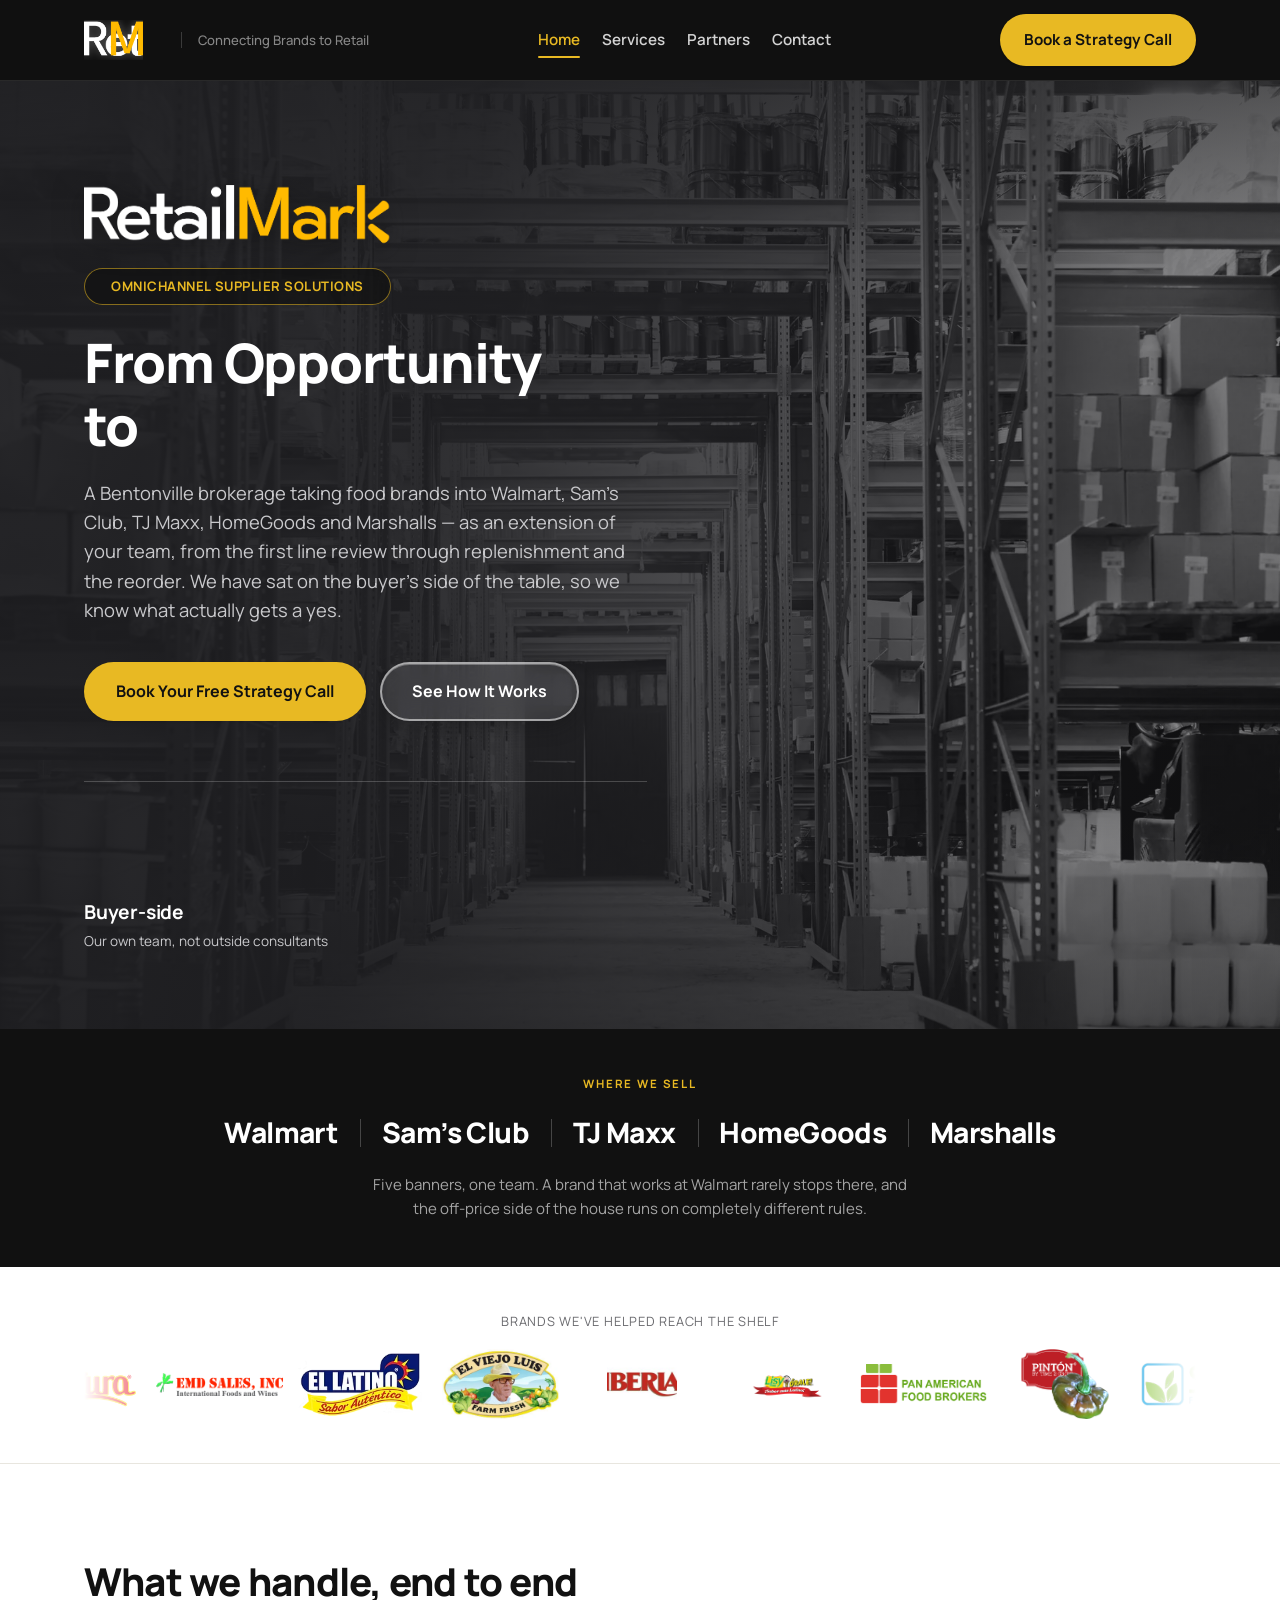
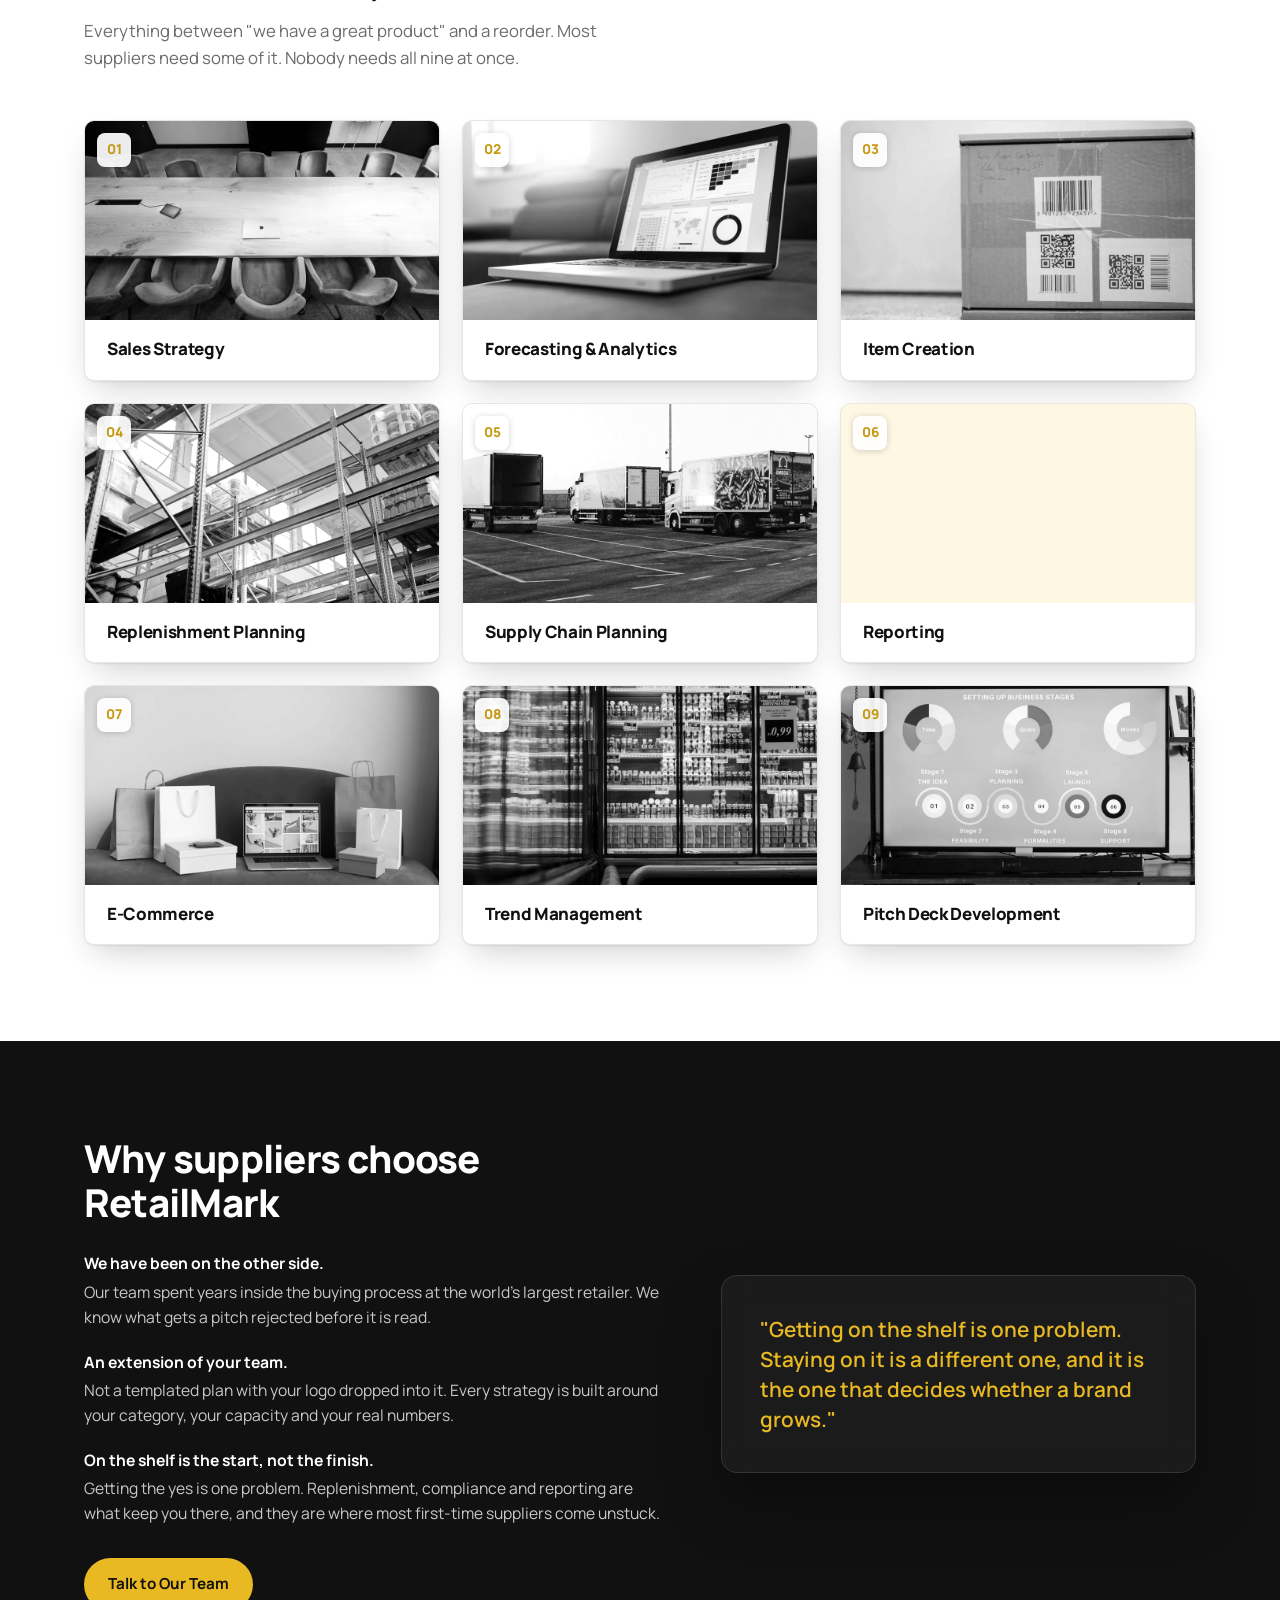
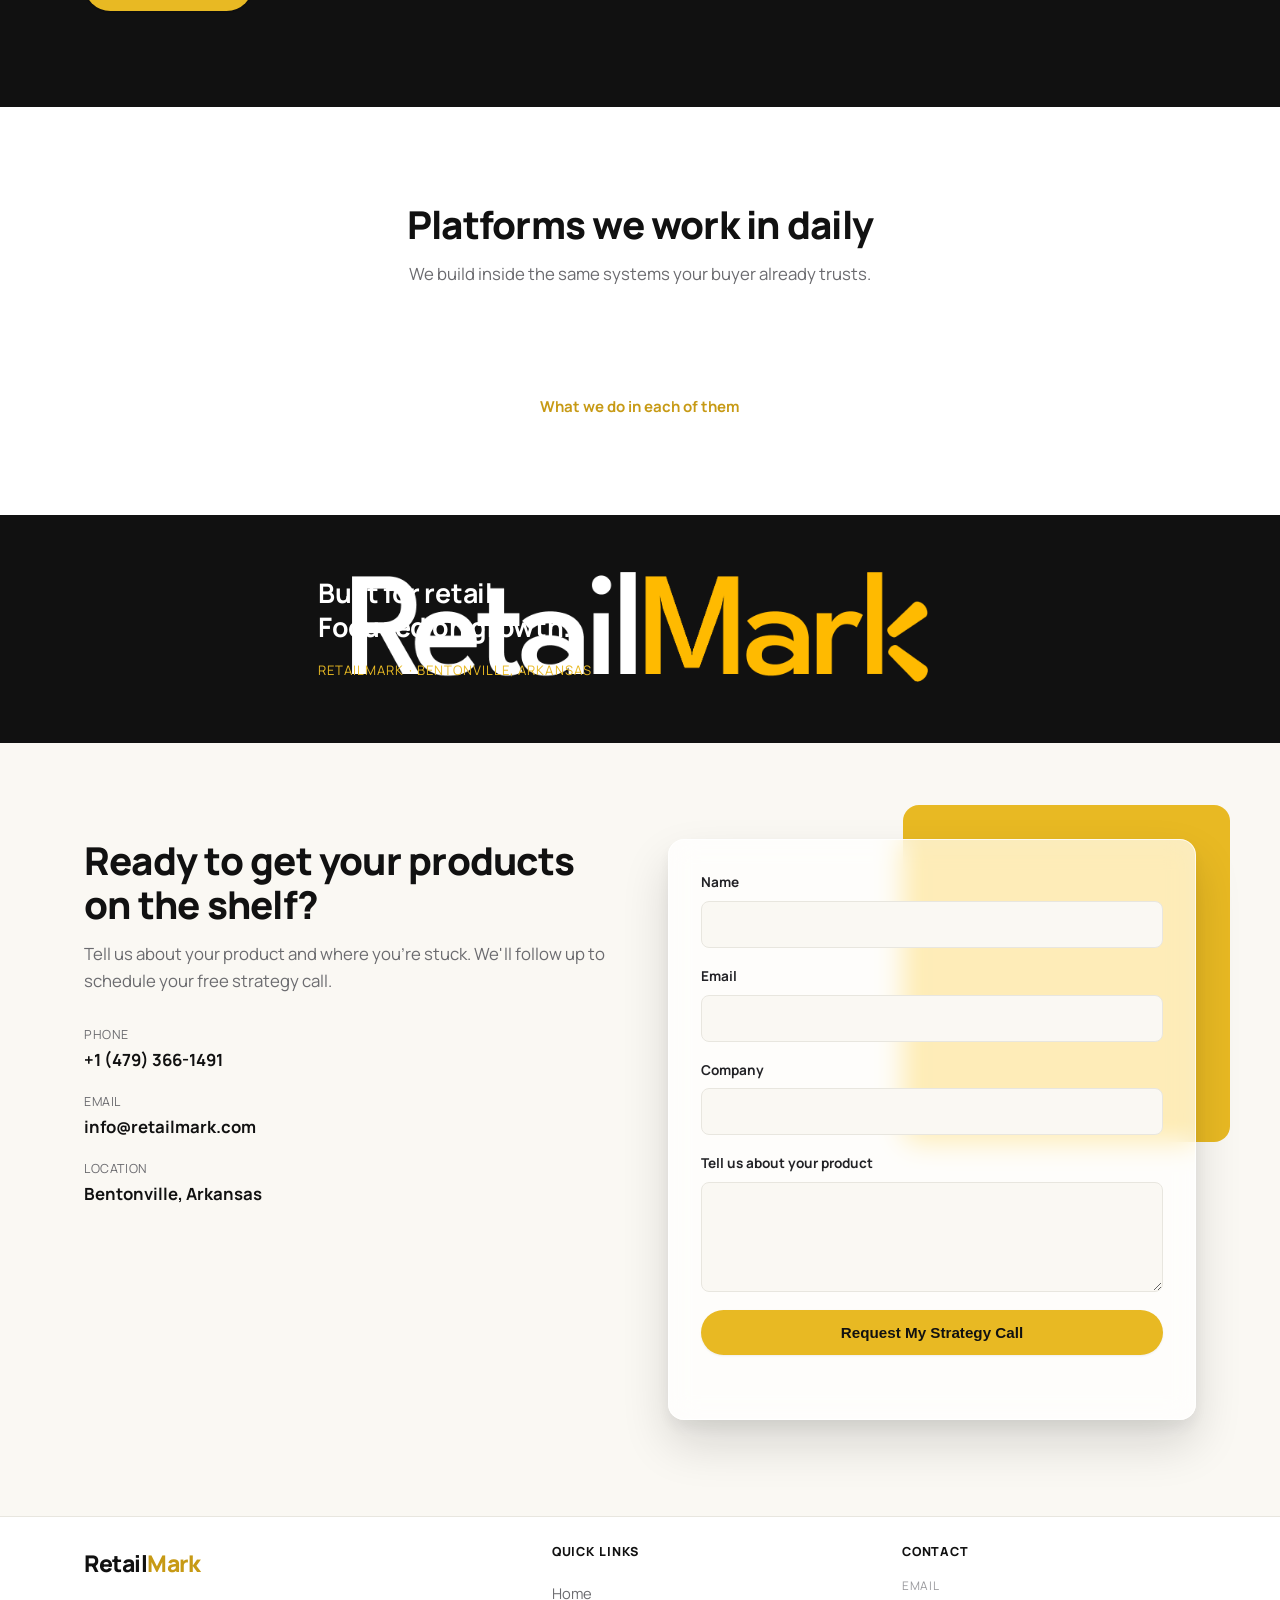
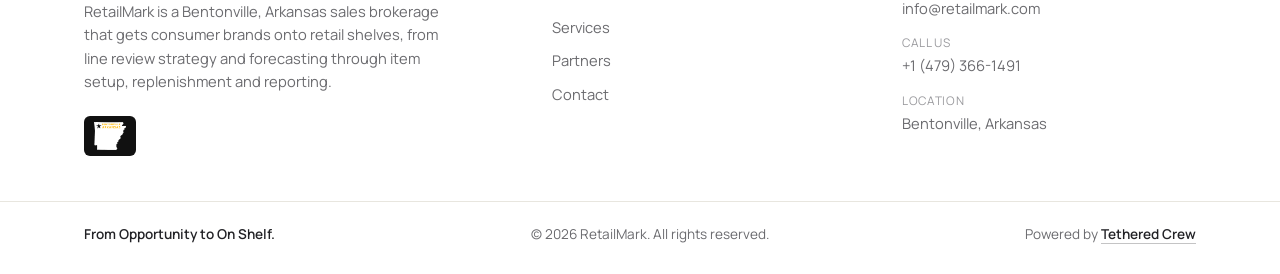
==== index.html @ af39ea8f "Put the hero on a photograph, and take the people out of the stock shots Justin preferred the old re" ====
<!DOCTYPE html>
<html lang="en">
<head>
<meta charset="UTF-8">
<meta name="viewport" content="width=device-width, initial-scale=1.0">
<!-- STAGING ONLY — REMOVE AT LAUNCH ------------------------------------------
     This is the show-and-tell deployment, not retailmark.com. The noindex
     keeps it out of Google, which matters for two reasons: an unfinished demo
     should not be the thing a RetailMark prospect finds, and once the real
     site is live on retailmark.com a second indexed copy competes with it for
     its own name. Delete this tag and robots.txt on the day it goes live.
------------------------------------------------------------------------- -->
<meta name="robots" content="noindex, nofollow">
<title>RetailMark | From Opportunity to On Shelf</title>
<link rel="icon" type="image/x-icon" href="assets/favicon.ico">
<link rel="icon" type="image/png" sizes="16x16" href="assets/favicon-16.png">
<link rel="icon" type="image/png" sizes="32x32" href="assets/favicon-32.png">
<link rel="icon" type="image/png" sizes="192x192" href="assets/favicon-192.png">
<link rel="icon" type="image/png" sizes="512x512" href="assets/favicon-512.png">
<link rel="apple-touch-icon" sizes="180x180" href="assets/apple-touch-icon.png">
<meta name="description" content="RetailMark takes suppliers from opportunity to on shelf. Line review to modular reset, vendor setup to sell-through, run by people who sat on the buyer's side of the table.">
  <link rel="canonical" href="./">

  <!-- meta:start -->
  <meta property="og:type" content="website">
  <meta property="og:site_name" content="RetailMark">
  <meta property="og:locale" content="en_US">
  <meta property="og:url" content="https://retailmark.tetheredcrew.com/">
  <meta property="og:title" content="RetailMark | From Opportunity to On Shelf">
  <meta property="og:description" content="We get consumer brands onto retail shelves. Strategy, forecasting and the line review deck, built by people who sat on the buying side.">
  <meta property="og:image" content="https://retailmark.tetheredcrew.com/assets/og-card.png">
  <meta property="og:image:width" content="1200">
  <meta property="og:image:height" content="630">
  <meta property="og:image:alt" content="RetailMark — omnichannel supplier solutions, Bentonville, Arkansas">
  <meta name="twitter:card" content="summary_large_image">
  <meta name="twitter:title" content="RetailMark | From Opportunity to On Shelf">
  <meta name="twitter:description" content="We get consumer brands onto retail shelves. Strategy, forecasting and the line review deck, built by people who sat on the buying side.">
  <meta name="twitter:image" content="https://retailmark.tetheredcrew.com/assets/og-card.png">
  <script type="application/ld+json">
  {
    "@context": "https://schema.org",
    "@graph": [
      {
        "@type": "WebSite",
        "@id": "https://retailmark.tetheredcrew.com/#website",
        "url": "https://retailmark.tetheredcrew.com/",
        "name": "RetailMark",
        "publisher": { "@id": "https://retailmark.tetheredcrew.com/#organization" }
      },
      {
        "@type": ["Organization", "ProfessionalService"],
        "@id": "https://retailmark.tetheredcrew.com/#organization",
        "name": "RetailMark",
        "url": "https://retailmark.tetheredcrew.com/",
        "logo": "https://retailmark.tetheredcrew.com/assets/retailmark-wordmark.png",
        "image": "https://retailmark.tetheredcrew.com/assets/retailmark-wordmark.png",
        "description": "A Bentonville, Arkansas sales brokerage that gets consumer brands onto retail shelves, from line review strategy and forecasting through item setup, replenishment and reporting.",
        "telephone": "+1-479-366-1491",
        "email": "info@retailmark.com",
        "address": {
          "@type": "PostalAddress",
          "addressLocality": "Bentonville",
          "addressRegion": "AR",
          "addressCountry": "US"
        },
        "areaServed": { "@type": "Country", "name": "United States" },
        "knowsAbout": [
          "Walmart supplier strategy", "Line review preparation",
          "Retail Link", "Item 360", "Demand forecasting",
          "Replenishment planning", "Retail item setup"
        ],
        "contactPoint": {
          "@type": "ContactPoint",
          "contactType": "sales",
          "telephone": "+1-479-366-1491",
          "email": "info@retailmark.com",
          "areaServed": "US",
          "availableLanguage": "English"
        }
      }
    ]
  }
  </script>
  <!-- meta:end -->
<meta name="theme-color" content="#1E2024">
<link rel="preconnect" href="https://fonts.googleapis.com">
<link rel="preconnect" href="https://fonts.gstatic.com" crossorigin>
<link href="https://fonts.googleapis.com/css2?family=Manrope:wght@400;500;600;700;800&display=swap" rel="stylesheet">
<script>
/* Sets the flag the reveal rules hang off, in <head> so the hidden state is
   in place before first paint. Anything that stops this line running — an
   error, a blocked script — leaves the page fully visible rather than blank,
   which is the correct way round for this to fail. */
if (!matchMedia('(prefers-reduced-motion: reduce)').matches)
  document.documentElement.classList.add('js-reveal');

/* This page carries the wordmark in the hero, so the header starts without
   one. Set here, in <head>, for the same reason as the line above: hiding it
   from script.js would show the logo and then take it away on every load.
   With JS off the class is never added and the header keeps its logo, which
   is the right way for this to fail. */
document.documentElement.classList.add('hero-lockup');
document.documentElement.classList.add('has-js-shots');
</script>
<link rel="stylesheet" href="styles.css?v=20260904a">
</head>
<body>

<!-- The black the glass bar sits on. Every page, not just the home page:
     the bar is translucent, so without this it takes its colour from whatever
     is beneath and nearly vanishes over a pale page hero. Its height is set
     from the header's own measured height by script.js. -->
<div class="bar-band" data-tone="dark" aria-hidden="true"></div>

<header class="site-header">
  <div class="container header-inner">
    <a href="#top" class="logo" aria-label="RetailMark home">
      <!-- The wordmark as its four letter slices, the same ones the brand band
           animates. The home page opens with only the R and the M showing and
           expands to the full mark once you scroll past the hero; every other
           page just renders it open. See .logo-mark in styles.css. -->
      <svg class="logo-mark" viewBox="0 0 1470 294" aria-hidden="true" focusable="false">
        <image class="lm-r"     href="assets/rm-r.png"     x="0"    y="0" width="172" height="294"/>
        <image class="lm-etail" href="assets/rm-etail.png" x="160"  y="0" width="564" height="294"/>
        <image class="lm-m"     href="assets/rm-m.png"     x="749"  y="0" width="237" height="294"/>
        <image class="lm-ark"   href="assets/rm-ark.png"   x="1006" y="0" width="464" height="294"/>
      </svg>
    </a>
    <span class="lockup-tagline">Connecting Brands to Retail</span>
    <nav class="main-nav">
      <a href="#top" class="current" aria-current="page">Home</a>
      <a href="services.html">Services</a>
      <a href="partners.html">Partners</a>
      <a href="contact.html">Contact</a>
    </nav>
    <a href="contact.html" class="btn btn-primary btn-nav">Book a Strategy Call</a>
    <button class="nav-toggle" id="navToggle" aria-label="Toggle menu">
      <span></span><span></span><span></span>
    </button>
  </div>
</header>

<main id="top">

  <section class="hero" data-tone="dark">
    <!-- The photographs behind the scrim. Same cycle as the three strips this
         replaced — one band instead of three, full bleed instead of framed.
         Decorative: they carry nothing the copy does not, so alt="" rather
         than five descriptions a screen reader must sit through. Greyscale is
         a CSS filter, not baked into the files. -->
    <div class="hero-bg" aria-hidden="true">
      <img class="on" src="assets/hero/store-aisle.webp" alt="" fetchpriority="high" width="2400" height="1350">
      <img src="assets/hero/soft-home.webp" alt="" loading="lazy" width="2400" height="1350">
      <img src="assets/hero/club-racking.webp" alt="" loading="lazy" width="2400" height="1350">
      <img src="assets/hero/stocked-aisle.webp" alt="" loading="lazy" width="2400" height="1350">
      <img src="assets/hero/distribution.webp" alt="" loading="lazy" width="2400" height="1350">
    </div>
    <div class="container hero-inner">
      <div class="hero-copy">
        <!-- The mark itself, on the page rather than in the bar. The header
             picks it up once this has scrolled away; see .hero-lockup in
             script.js. The white variant: the hero is a dark scrim over a
             photograph, which is what the shipped wordmark was drawn for. The
             dark variant is still in assets/ and is what a light hero needs. -->
        <img class="hero-logo" src="assets/retailmark-wordmark.png"
             alt="RetailMark" width="1479" height="294" fetchpriority="high">
        <div class="hero-badge">Omnichannel Supplier Solutions</div>
        <h1>From Opportunity to <span class="cycle"><span class="cycle-sr">On Shelf.</span><span class="cycle-track" aria-hidden="true"><span>On&nbsp;Shelf.</span><span>Purchase&nbsp;Order.</span><span>Reorder.</span><span>Rollout.</span><span>Scale.</span></span></span></h1>
        <p class="hero-sub">A Bentonville brokerage taking food brands into Walmart, Sam&rsquo;s Club,
          TJ&nbsp;Maxx, HomeGoods and Marshalls &mdash; as an extension of your team, from the first
          line review through replenishment and the reorder. We have sat on the buyer's side of the
          table, so we know what actually gets a yes.</p>
        <div class="hero-cta">
          <a href="contact.html" class="btn btn-primary btn-lg">Book Your Free Strategy Call</a>
          <a href="#services" class="btn btn-ghost btn-lg">See How It Works</a>
        </div>
        <div class="hero-stats">
          <div><strong>28 brands</strong><span>Represented today</span></div>
          <div><strong>Bentonville, AR</strong><span>Ten minutes from the home office</span></div>
          <div><strong>Buyer-side</strong><span>Our own team, not outside consultants</span></div>
        </div>

      </div>
    </div>

  </section>

  <!-- The five banners RetailMark actually sells into, from the CRM's Retailer
       table. It sat only on Walmart before, which is out of date and also left
       the hero's "Omnichannel Supplier Solutions" badge with nothing on the
       page supporting it. Placed here so the proof reads in order: where we
       sell, then who we sell. -->
  <section class="retail-band" id="retailers" data-tone="dark">
    <div class="container">
      <p class="retail-label">Where we sell</p>
      <ul class="retail-list">
        <li>Walmart</li>
        <li>Sam&rsquo;s Club</li>
        <li>TJ&nbsp;Maxx</li>
        <li>HomeGoods</li>
        <li>Marshalls</li>
      </ul>
      <p class="retail-note">Five banners, one team. A brand that works at Walmart rarely stops
        there, and the off-price side of the house runs on completely different rules.</p>
    </div>
  </section>

  <section class="logos-strip" data-tone="light">
    <div class="container">
      <p class="logos-label">Brands we've helped reach the shelf</p>
      <!-- brands:start -->
        <div class="marquee" data-marquee>
          <div class="marquee-track" style="--items: 14">
            <ul class="marquee-set">
              <li><img src="assets/brands/dulzura.png" alt="Dulzura" width="463" height="212"></li>
              <li><img src="assets/brands/emd.png" alt="EMD" width="600" height="108"></li>
              <li><img src="assets/brands/el-latino.png" alt="El Latino" width="186" height="105"></li>
              <li><img src="assets/brands/el-viejo-luis.png" alt="El Viejo Luis" width="300" height="180"></li>
              <li><img src="assets/brands/iberia.png" alt="Iberia" width="180" height="180"></li>
              <li><img src="assets/brands/lisy-corp.png" alt="Lisy Corp" width="533" height="300"></li>
              <li><img src="assets/brands/pan-america.png" alt="Pan America" width="600" height="190"></li>
              <li><img src="assets/brands/pinton.png" alt="Pinton" width="450" height="300"></li>
              <li><img src="assets/brands/slt-foods.png" alt="SLT Foods" width="370" height="128"></li>
              <li><img src="assets/brands/san-marcos.png" alt="San Marcos" width="407" height="155"></li>
              <li><img src="assets/brands/sinto.png" alt="Sinto" width="369" height="300"></li>
              <li><img src="assets/brands/sunshine-bottling.png" alt="Sunshine Bottling" width="300" height="300"></li>
              <li><img src="assets/brands/tadin.png" alt="Tadin" width="400" height="130"></li>
              <li><img src="assets/brands/titan.png" alt="Titan" width="464" height="300"></li>
            </ul>
            <ul class="marquee-set" aria-hidden="true">
              <li><img src="assets/brands/dulzura.png" alt="Dulzura" width="463" height="212"></li>
              <li><img src="assets/brands/emd.png" alt="EMD" width="600" height="108"></li>
              <li><img src="assets/brands/el-latino.png" alt="El Latino" width="186" height="105"></li>
              <li><img src="assets/brands/el-viejo-luis.png" alt="El Viejo Luis" width="300" height="180"></li>
              <li><img src="assets/brands/iberia.png" alt="Iberia" width="180" height="180"></li>
              <li><img src="assets/brands/lisy-corp.png" alt="Lisy Corp" width="533" height="300"></li>
              <li><img src="assets/brands/pan-america.png" alt="Pan America" width="600" height="190"></li>
              <li><img src="assets/brands/pinton.png" alt="Pinton" width="450" height="300"></li>
              <li><img src="assets/brands/slt-foods.png" alt="SLT Foods" width="370" height="128"></li>
              <li><img src="assets/brands/san-marcos.png" alt="San Marcos" width="407" height="155"></li>
              <li><img src="assets/brands/sinto.png" alt="Sinto" width="369" height="300"></li>
              <li><img src="assets/brands/sunshine-bottling.png" alt="Sunshine Bottling" width="300" height="300"></li>
              <li><img src="assets/brands/tadin.png" alt="Tadin" width="400" height="130"></li>
              <li><img src="assets/brands/titan.png" alt="Titan" width="464" height="300"></li>
            </ul>
          </div>
        </div>
        <!-- brands:end -->
    </div>
  </section>

  <section id="services" class="services" data-tone="light">
    <div class="container">
      <h2>What we handle, end to end</h2>
      <p class="section-sub">Everything between "we have a great product" and a reorder. Most suppliers
        need some of it. Nobody needs all nine at once.</p>
      <div class="service-grid">
        <a class="service-card" href="services.html#sales-strategy">
          <div class="service-media">
            <img src="assets/services/sales-strategy.webp" alt="" aria-hidden="true"
                 width="900" height="506" loading="lazy" decoding="async">
            <span class="service-icon">01</span>
          </div>
          <h3>Sales Strategy</h3>
        </a>
        <a class="service-card" href="services.html#forecasting-analytics">
          <div class="service-media">
            <img src="assets/services/forecasting-analytics.webp" alt="" aria-hidden="true"
                 width="900" height="506" loading="lazy" decoding="async">
            <span class="service-icon">02</span>
          </div>
          <h3>Forecasting &amp; Analytics</h3>
        </a>
        <a class="service-card" href="services.html#item-creation">
          <div class="service-media">
            <img src="assets/services/item-creation.webp" alt="" aria-hidden="true"
                 width="900" height="506" loading="lazy" decoding="async">
            <span class="service-icon">03</span>
          </div>
          <h3>Item Creation</h3>
        </a>
        <a class="service-card" href="services.html#replenishment-planning">
          <div class="service-media">
            <img src="assets/services/replenishment-planning.webp" alt="" aria-hidden="true"
                 width="900" height="506" loading="lazy" decoding="async">
            <span class="service-icon">04</span>
          </div>
          <h3>Replenishment Planning</h3>
        </a>
        <a class="service-card" href="services.html#supply-chain-planning">
          <div class="service-media">
            <img src="assets/services/supply-chain-planning.webp" alt="" aria-hidden="true"
                 width="900" height="506" loading="lazy" decoding="async">
            <span class="service-icon">05</span>
          </div>
          <h3>Supply Chain Planning</h3>
        </a>
        <a class="service-card" href="services.html#reporting">
          <div class="service-media">
            <img src="assets/services/reporting.webp" alt="" aria-hidden="true"
                 width="900" height="506" loading="lazy" decoding="async">
            <span class="service-icon">06</span>
          </div>
          <h3>Reporting</h3>
        </a>
        <a class="service-card" href="services.html#e-commerce">
          <div class="service-media">
            <img src="assets/services/e-commerce.webp" alt="" aria-hidden="true"
                 width="900" height="506" loading="lazy" decoding="async">
            <span class="service-icon">07</span>
          </div>
          <h3>E-Commerce</h3>
        </a>
        <a class="service-card" href="services.html#trend-management">
          <div class="service-media">
            <img src="assets/services/trend-management.webp" alt="" aria-hidden="true"
                 width="900" height="506" loading="lazy" decoding="async">
            <span class="service-icon">08</span>
          </div>
          <h3>Trend Management</h3>
        </a>
        <a class="service-card" href="services.html#pitch-deck-development">
          <div class="service-media">
            <img src="assets/services/pitch-deck-development.webp" alt="" aria-hidden="true"
                 width="900" height="506" loading="lazy" decoding="async">
            <span class="service-icon">09</span>
          </div>
          <h3>Pitch Deck Development</h3>
        </a>
      </div>

    </div>
  </section>

  <section id="why" class="why" data-tone="dark">
    <!-- The same Bentonville mark the footer carries, at readable size in the
         dead space this section leaves on a wide screen. Decorative here:
         the footer states the location on every page, and repeating it to a
         screen reader adds nothing. -->
    <img class="why-badge" src="assets/bentonville-arkansas.png" alt="" aria-hidden="true"
         width="120" height="106" loading="lazy">
    <div class="container why-inner">
      <div class="why-copy">
        <h2>Why suppliers choose RetailMark</h2>
        <ul class="why-list">
          <li><strong>We have been on the other side.</strong> Our team spent years inside the buying process at the world's largest retailer. We know what gets a pitch rejected before it is read.</li>
          <li><strong>An extension of your team.</strong> Not a templated plan with your logo dropped into it. Every strategy is built around your category, your capacity and your real numbers.</li>
          <li><strong>On the shelf is the start, not the finish.</strong> Getting the yes is one problem. Replenishment, compliance and reporting are what keep you there, and they are where most first-time suppliers come unstuck.</li>
        </ul>
        <a href="contact.html" class="btn btn-primary">Talk to Our Team</a>
      </div>
      <div class="why-card">
        <p class="quote">"Getting on the shelf is one problem. Staying on it is a different one, and it is the one that decides whether a brand grows."</p>
      </div>
    </div>
  </section>

  <section id="partners" class="partners" data-tone="light">
    <div class="container">
      <h2>Platforms we work in daily</h2>
      <p class="section-sub">We build inside the same systems your buyer already trusts.</p>
      <div class="partner-row">
        <img src="assets/platforms/nielsen.png" alt="Nielsen" loading="lazy">
        <img src="assets/platforms/retail-link.png" alt="Retail Link" loading="lazy">
        <img src="assets/platforms/item360.png" alt="Item 360" loading="lazy">
        <img src="assets/platforms/canopy.png" alt="Canopy" loading="lazy">
        <img src="assets/platforms/iri.png" alt="IRi" loading="lazy">
        <img src="assets/platforms/atlas.png" alt="Atlas" loading="lazy">
      </div>
      <p class="section-more"><a href="partners.html" class="text-link">What we do in each of them</a></p>
    </div>
  </section>

  <!-- A brand beat between the last proof section and the ask. The mark is
       decorative here: "RetailMark" is already in the header, the headings and
       the footer, so an alt text would just make a screen reader say it a
       fourth time. -->
  <!-- The wordmark collapsing to the RM monogram, which then sits left and
       hands the rest of the band to a statement.

       The viewBox is only 434 wide — the width of the finished RM — while the
       letters are drawn at their real wordmark coordinates, out to 1470. The
       SVG overflows visibly, so at rest the full wordmark spills across the
       whole band, and collapsing it is literally the letters retreating into
       the box. That is what frees the right-hand side. -->
  <section class="brandmark" data-tone="dark">
    <div class="brandmark-inner">
      <svg class="rm" viewBox="0 0 434 294" role="img" aria-label="RetailMark">
        <g class="rm-group">
          <image class="rm-part rm-r"     href="assets/rm-r.png"     x="0"    y="0" width="172" height="294"/>
          <image class="rm-part rm-etail" href="assets/rm-etail.png" x="160"  y="0" width="564" height="294"/>
          <image class="rm-part rm-m"     href="assets/rm-m.png"     x="749"  y="0" width="237" height="294"/>
          <image class="rm-part rm-ark"   href="assets/rm-ark.png"   x="1006" y="0" width="464" height="294"/>
        </g>
      </svg>

      <!-- PLACEHOLDER COPY: Justin's own tagline option 5, standing in until
           there is a real quote to put here. Swap the text, keep the markup. -->
      <blockquote class="brandmark-quote">
        <p>Built for retail. Focused on growth.</p>
        <cite>RetailMark &middot; Bentonville, Arkansas</cite>
      </blockquote>

    </div>
  </section>

  <section id="contact" class="contact" data-tone="light">
    <div class="container contact-inner">
      <div class="contact-copy">
        <h2>Ready to get your products on the shelf?</h2>
        <p>Tell us about your product and where you're stuck. We'll follow up to schedule your free strategy call.</p>
        <div class="contact-details">
          <div><span>Phone</span><a href="tel:+14793661491">+1 (479) 366-1491</a></div>
          <div><span>Email</span><a href="mailto:info@retailmark.com">info@retailmark.com</a></div>
          <div><span>Location</span><a href="#">Bentonville, Arkansas</a></div>
        </div>
      </div>
      <div class="contact-stack">
        <span class="contact-accent" aria-hidden="true"></span>
      <form class="contact-form" id="contactForm">
        <label>Name
          <input type="text" name="name" required>
        </label>
        <label>Email
          <input type="email" name="email" required>
        </label>
        <label>Company
          <input type="text" name="company">
        </label>
        <label>Tell us about your product
          <textarea name="message" rows="4" required></textarea>
        </label>
        <button type="submit" class="btn btn-primary btn-block">Request My Strategy Call</button>
        <p class="form-note" id="formNote"></p>
      </form>
      </div>
    </div>
  </section>

</main>

<footer class="site-footer">
  <div class="container footer-top">
    <div class="footer-brand">
      <a href="#top" class="footer-wordmark">Retail<span>Mark</span></a>
      <p>RetailMark is a Bentonville, Arkansas sales brokerage that gets consumer
        brands onto retail shelves, from line review strategy and forecasting
        through item setup, replenishment and reporting.</p>
      <span class="footer-badge">
        <img src="assets/bentonville-arkansas.png" alt="Bentonville, Arkansas">
      </span>
    </div>

    <nav class="footer-col" aria-label="Footer">
      <h2>Quick Links</h2>
      <a href="#top">Home</a>
      <a href="services.html">Services</a>
      <a href="partners.html">Partners</a>
      <a href="contact.html">Contact</a>
    </nav>

    <div class="footer-col">
      <h2>Contact</h2>
      <ul class="footer-contact">
        <li><span>Email</span><a href="mailto:info@retailmark.com">info@retailmark.com</a></li>
        <li><span>Call us</span><a href="tel:+14793661491">+1 (479) 366-1491</a></li>
        <li><span>Location</span>Bentonville, Arkansas</li>
      </ul>
    </div>
  </div>

  <div class="container footer-bottom">
    <span class="footer-tagline">From Opportunity to On&nbsp;Shelf.</span>
    <span>&copy; <span id="year"></span> RetailMark. All rights reserved.</span>
    <span class="footer-credit">Powered by <a href="https://tetheredcrew.com/?utm_source=retailmark&amp;utm_medium=footer&amp;utm_campaign=site-credit"
      target="_blank" rel="noopener">Tethered Crew</a></span>
  </div>
</footer>

<script src="script.js?v=20260904a"></script>
</body>
</html>
---- styles.css ----
:root {
  --black: #111111;
  /* The ink as an rgb triple, because rgba() cannot take a hex custom
     property. Every rgba(var(--ink-rgb), ...) below depends on this line
     existing: an rgba() whose variable is undefined is invalid at
     computed-value time, which resolves to transparent rather than falling
     back to an earlier declaration. That is exactly how the header lost its
     background and put white nav text on a cream hero. */
  --ink-rgb: 17, 17, 17;
  --ink-raised: #141414;
  --card-dark: #1a1a1e;
  --card-border: #35353a;
  --on-dark-muted: #C9C9CC;

  /* Glass. Deliberately only three of these: backdrop-filter makes the browser
     sample and blur what is behind the element on every frame it moves, so it
     is cheap on a handful of things and expensive on a grid of nine. It also
     only SHOWS where something varied sits behind it — over a flat fill it is
     an invisible cost. Both are why it is on the ghost button, the contact
     form and the quote card, and nowhere else. */
  --glass-blur: blur(14px) saturate(1.35);
  --glass-light: rgba(255, 255, 255, 0.55);
  --glass-dark: rgba(255, 255, 255, 0.045);
  --charcoal: #222226;
  --gold: #E8B923;
  --gold-light: #F5D566;
  --gold-dark: #C79A15;
  /* The same gold taken down until it clears 4.5:1 on cream. --gold-dark is
     2.45:1 there, which is fine as a border or an underline and is not fine as
     text — and the adaptive header puts the current-page link in it the moment
     the bar passes over a light section. Used only where the accent has to be
     read as type on a light ground. */
  --gold-ink: #81650D;
  --gold-soft: rgba(232, 185, 35, 0.12);
  /* The cycling word in the hero headline. --gold is 1.74:1 on cream and
     --gold-dark is 2.45:1 — both fail the 3:1 that large display type needs,
     and this is the biggest, boldest thing on the page. --gold-ink (5.21:1)
     passes but reads olive-brown and throws away the point of an accent. This
     is 3.47:1: the brightest gold that still clears the bar. */
  --gold-hero: #A87F0E;

  /* Picture framing. One radius and one shadow for every photograph on the
     site, so the hero strips and the service cards are visibly the same
     treatment rather than two near-misses. The shadow is two layers on
     purpose: a tight dark one for the contact edge, a wide soft one for the
     lift. A single blur does one or the other, never both. */
  --frame-radius: 12px;
  --shadow-frame: 0 1px 2px rgba(17, 17, 17, 0.07), 0 14px 30px -10px rgba(17, 17, 17, 0.22);
  --cream: #FAF8F3;
  --gray: #6B6B6F;
  --gray-light: #9A9A9E;
  --border: #E8E6DF;
  --radius: 10px;
  --radius-lg: 16px;
  --max-width: 1160px;
  /* The one gutter every row on the site starts from.

     It reproduces what the old centred 1160px container gave a section — at
     1512 that is exactly 200px, at 1200 exactly 44px — so unifying the site on
     this line brings the header, hero and brand band IN to meet the sections,
     rather than pushing the sections out to the screen edges. Capped at 260 so
     a wide monitor does not strand everything in a narrow column down the
     middle the way a plain centred container would at 724px. */
  --edge: clamp(24px, calc((100vw - 1160px) / 2 + 24px), 260px);
  --hero-copy: clamp(440px, 44vw, 620px);   /* the hero copy column; the photo panel takes the rest */   /* the hero's left column; the render takes the rest */
  --ease: cubic-bezier(0.16, 1, 0.3, 1);
  --shadow-sm: 0 1px 2px rgba(var(--ink-rgb), 0.04), 0 1px 3px rgba(var(--ink-rgb), 0.03);
  --shadow-md: 0 8px 24px rgba(var(--ink-rgb), 0.07), 0 2px 6px rgba(var(--ink-rgb), 0.04);
  --shadow-lg: 0 24px 48px rgba(var(--ink-rgb), 0.14), 0 8px 16px rgba(var(--ink-rgb), 0.06);
  --shadow-gold: 0 10px 24px rgba(199, 154, 21, 0.28);
}

* { box-sizing: border-box; margin: 0; padding: 0; }

html { scroll-behavior: smooth; }

body {
  font-family: "Manrope", -apple-system, BlinkMacSystemFont, "Segoe UI", Roboto, Helvetica, Arial, sans-serif;
  color: var(--black);
  background: #fff;
  line-height: 1.6;
  -webkit-font-smoothing: antialiased;
}

.container {
  max-width: var(--max-width);
  margin: 0 auto;
  padding: 0 24px;
}

h1, h2, h3 { line-height: 1.15; font-weight: 800; letter-spacing: -0.02em; }
h2 { font-size: clamp(1.7rem, 3vw, 2.4rem); margin-bottom: 14px; }
h3 { font-size: 1.15rem; margin-bottom: 10px; }
p { color: var(--gray); }

a { color: inherit; text-decoration: none; }

::selection { background: var(--gold); color: var(--black); }

a:focus-visible,
button:focus-visible,
input:focus-visible,
textarea:focus-visible {
  outline: 2px solid var(--gold-dark);
  outline-offset: 3px;
  border-radius: 4px;
}

.section-sub {
  color: var(--gray);
  max-width: 560px;
  margin-bottom: 48px;
  font-size: 1.05rem;
}

/* Buttons */
.btn {
  display: inline-flex;
  align-items: center;
  justify-content: center;
  padding: 12px 22px;
  border-radius: 999px;
  font-weight: 700;
  font-size: 0.95rem;
  cursor: pointer;
  border: 2px solid transparent;
  transition: transform 0.2s var(--ease), box-shadow 0.2s var(--ease), background 0.2s var(--ease), color 0.2s var(--ease);
  white-space: nowrap;
}
.btn-primary {
  background: var(--gold);
  color: var(--black);
  box-shadow: var(--shadow-sm);
}
.btn-primary:hover {
  background: var(--gold-dark);
  transform: translateY(-2px);
  box-shadow: var(--shadow-gold);
}
.btn-primary:active {
  transform: translateY(0);
  box-shadow: var(--shadow-sm);
}
/* The frost alone did nothing here. The hero behind this button is very nearly
   flat cream, and a blur with nothing to blur is just a pale fill — Caleb
   spotted that it did not read as glass at all.

   Glass is legible because of what it does to light, not because of the blur:
   a bright edge along the top where it catches, and colour thrown onto the
   surface beneath it. So the frost stays for the browsers that show it, and
   the gold glow underneath plus the inset highlight along the top do the
   actual work. Those two need nothing behind them to be visible. */
.btn-ghost {
  background: var(--glass-light);
  backdrop-filter: var(--glass-blur);
  -webkit-backdrop-filter: var(--glass-blur);
  border-color: rgba(var(--ink-rgb), 0.42);
  color: var(--black);
  box-shadow:
    /* colour cast onto the page beneath, as a pane of tinted glass would */
    0 8px 22px -6px rgba(232, 185, 35, 0.55),
    0 2px 6px rgba(var(--ink-rgb), 0.06),
    /* the lit top edge, which is the part the eye reads as glass */
    inset 0 1px 0 rgba(255, 255, 255, 0.9);
}
.btn-ghost:hover {
  background: var(--black);
  color: #fff;
  transform: translateY(-2px);
  /* the glow warms and spreads as it lifts, rather than being swapped for a
     neutral shadow that would read as a different button */
  box-shadow:
    0 12px 28px -6px rgba(232, 185, 35, 0.7),
    0 4px 10px rgba(var(--ink-rgb), 0.14);
}
.btn-ghost:active {
  transform: translateY(0);
  box-shadow: 0 4px 12px -4px rgba(232, 185, 35, 0.5);
}
/* The ghost button on the hero. Its light pane and dark type were drawn for a
   cream ground; on the scrim that is a white lozenge shouting louder than the
   gold primary beside it, which inverts the two buttons' importance. Here it
   is the outline it is meant to be — and the frost finally has something worth
   blurring behind it, which the cream version never did. */
.hero .btn-ghost {
  background: rgba(255, 255, 255, 0.1);
  border-color: rgba(255, 255, 255, 0.55);
  color: #fff;
  box-shadow:
    0 8px 22px -6px rgba(17, 17, 17, 0.45),
    inset 0 1px 0 rgba(255, 255, 255, 0.28);
}
.hero .btn-ghost:hover {
  background: #fff;
  color: var(--black);
  box-shadow:
    0 12px 28px -6px rgba(232, 185, 35, 0.5),
    0 4px 10px rgba(17, 17, 17, 0.35);
}

.btn-lg { padding: 15px 30px; font-size: 1rem; }
.btn-block { width: 100%; }
.btn-nav { display: inline-flex; }

/* Header */
.site-header {
  /* sticky also makes this the containing block the open menu hangs off */
  position: sticky;
  top: 0;
  background: rgba(255,255,255,0.92);
  backdrop-filter: blur(8px);
  border-bottom: 1px solid var(--border);
  z-index: 100;
  transition: box-shadow 0.25s var(--ease), border-color 0.25s var(--ease);
}
.site-header.is-scrolled {
  box-shadow: 0 4px 20px rgba(var(--ink-rgb), 0.06);
  border-bottom-color: transparent;
}
.header-inner {
  display: flex;
  align-items: center;
  justify-content: space-between;
  padding-top: 14px;
  padding-bottom: 14px;
  gap: 24px;
}
.logo {
  display: flex;
  align-items: center;
  flex-shrink: 0;
  background: var(--black);
  border-radius: 8px;
  /* Sized to fill the header, not to grow it. The bar's height is set by the
     tallest thing in it — the CTA button at 52px — so the logo pill is built
     to match that exactly and the banner does not move.

     Uses retailmark-wordmark.png, which is the master logo cropped to its ink.
     The master has the padding baked in: the wordmark is only 49% of that
     file's height, so setting a height on it sized mostly empty space and left
     the mark stranded in the middle of the black pill. Do not swap this back
     to retailmark-logo.png without re-tuning the numbers below. */
  padding: 10px 14px;
  transition: transform 0.2s var(--ease), box-shadow 0.2s var(--ease);
}
.logo:hover {
  transform: translateY(-1px);
  box-shadow: var(--shadow-sm);
}
.main-nav {
  display: flex;
  gap: clamp(18px, 1.7vw, 28px);
  flex: 1;
  justify-content: center;
}
.main-nav a {
  position: relative;
  /* "Why Us" is two words and wrapped to two lines the moment the bar got
     tight, which reads as a broken header rather than as a full one. The bar
     runs out of room instead, and the breakpoints below handle that. */
  white-space: nowrap;
  font-weight: 600;
  font-size: 0.95rem;
  color: var(--charcoal);
  padding: 4px 0;
  transition: color 0.2s var(--ease);
}
.main-nav a::after {
  content: "";
  position: absolute;
  left: 0;
  right: 100%;
  bottom: -2px;
  height: 2px;
  background: var(--gold-dark);
  border-radius: 2px;
  transition: right 0.25s var(--ease);
}
.main-nav a:hover { color: var(--gold-dark); }
.main-nav a:hover::after { right: 0; }
.nav-toggle {
  display: none;
  flex-direction: column;
  gap: 5px;
  background: none;
  border: none;
  cursor: pointer;
  padding: 4px;
}
.nav-toggle span {
  width: 24px;
  height: 2px;
  background: var(--black);
  border-radius: 2px;
  transition: transform 0.2s var(--ease), opacity 0.2s var(--ease);
}

/* Hero */
.hero {
  padding: 104px 0 76px;
  /* Tall enough to give the photograph room to be a photograph. Under this it
     is a letterbox strip behind some type rather than a picture of a store. */
  min-height: min(88vh, 1200px);
  display: flex;
  align-items: center;
  /* The ground behind the photographs, so a cross-fade never dissolves to
     white and the hero is still a dark block if the images never arrive. */
  background: #2B2B2E;
  color: #fff;
  position: relative;
  overflow: hidden;
}

/* --------------------------------------------------------------------------
   The hero photograph, and the grey over it
   A stack of store interiors cross-fading in place, with a scrim on top. The
   scrim is the whole reason the type is readable: a photograph of a lit
   supermarket is bright, busy and high-contrast everywhere, which is the worst
   possible ground for white text.

   It is a gradient rather than a flat wash, and left-weighted, so the copy
   column sits on something near-solid while the right side of the frame stays
   a picture. A flat 85% wash over the whole thing reads as a grey rectangle
   that happens to have a photo in it; this reads as a photograph the type is
   standing on.
   -------------------------------------------------------------------------- */
.hero-bg { position: absolute; inset: 0; z-index: 0; }
.hero-bg img {
  position: absolute;
  inset: 0;
  width: 100%;
  height: 100%;
  object-fit: cover;
  /* Greyscale here rather than baked into the files, as everywhere else on the
     site: one asset serves either decision. The lift stops the darker frames
     going muddy once the scrim is over them. */
  filter: grayscale(1) contrast(1.06) brightness(1.02);
  opacity: 0;
  transition: opacity 1.25s var(--ease);
}
.hero-bg img.on { opacity: 1; }
/* before the script runs, and if it never does, hold the first frame */
.hero-bg img:first-child { opacity: 1; }

.hero::after {
  content: "";
  position: absolute;
  inset: 0;
  z-index: 0;
  pointer-events: none;
  background:
    /* the grey, heaviest under the copy and thinning across the frame */
    linear-gradient(100deg,
      rgba(30, 30, 33, 0.95) 0%,
      rgba(30, 30, 33, 0.93) 34%,
      rgba(30, 30, 33, 0.78) 58%,
      rgba(30, 30, 33, 0.55) 82%,
      rgba(30, 30, 33, 0.48) 100%),
    /* a little extra under the header, which is a black bar over a photograph
       that might be pale at the top, and along the bottom edge where the hero
       meets the next band */
    linear-gradient(to bottom,
      rgba(17, 17, 17, 0.5) 0%,
      rgba(17, 17, 17, 0) 22%,
      rgba(17, 17, 17, 0) 78%,
      rgba(17, 17, 17, 0.45) 100%);
}

/* Narrow enough and there is no room for a photograph beside the copy — the
   type runs most of the width, so the scrim has to run all of it. 900 rather
   than a phone breakpoint because that is where the copy column stops being
   capped and starts reaching into the part of the frame the picture shows
   through: at 768 the last words of the paragraph were sitting on a lit shelf.
   */
@media (max-width: 900px) {
  .hero::after {
    background:
      linear-gradient(180deg,
        rgba(24, 24, 27, 0.92) 0%,
        rgba(24, 24, 27, 0.9) 60%,
        rgba(24, 24, 27, 0.94) 100%);
  }
}
.hero-inner { position: relative; }
.hero-badge {
  display: inline-flex;
  align-items: center;
  justify-content: center;
  background: var(--black);
  color: var(--gold);
  /* Driven by the SAME 24vw as the pill's width below, which is the whole
     trick: the two then clamp at the same viewport widths and the line fills
     the same fraction of the pill at every size. Given its own vw coefficient
     the font hit its floor at 1042 while the pill was still growing from 875,
     so between those the text sat marooned in a widening bubble — 0.93 full on
     a phone and 0.82 on a desktop. Measured, it now holds 0.90 to 0.93
     throughout. Change 24vw in one place and change it in both. */
  font-size: clamp(0.56rem, 1.026vw, 0.88rem);
  font-weight: 700;
  letter-spacing: 0.04em;
  text-transform: uppercase;
  white-space: nowrap;
  padding: 8px clamp(12px, 1.1vw, 16px);
  border-radius: 999px;
  margin-bottom: 26px;
  box-shadow: var(--shadow-md);
  /* The same width as the wordmark above it, so the two read as one lockup
     rather than as a mark with a smaller unrelated tag underneath. Identical
     expression to .hero-logo's width — change one and change both. */
  width: clamp(210px, 24vw, 330px);
}
.hero h1 {
  font-size: clamp(2.1rem, 5vw, 3.4rem);
  margin-bottom: 22px;
  /* Evens the lines out instead of filling the first one and dropping whatever
     is left onto the second. A short headline is exactly where the default
     leaves a single orphaned word. */
  text-wrap: balance;
}

/* --------------------------------------------------------------------------
   The cycling word in the headline
   Pure CSS, no script: the words are stacked in one grid cell and take turns.
   Stacked rather than swapped by JS because the cell is then as wide as the
   longest word from first paint, so the line never reflows mid-cycle and the
   headline below it never jumps. It also means the fallback is the finished
   thing rather than a blank space, if the CSS is all that arrives.
   -------------------------------------------------------------------------- */
.cycle { position: relative; display: inline-grid; vertical-align: bottom; }

/* The headline's real text. The rotating words are decoration on top of one
   fixed sentence, so a screen reader gets that sentence once, not five. */
.cycle-sr {
  position: absolute;
  width: 1px; height: 1px;
  overflow: hidden;
  clip-path: inset(50%);
  white-space: nowrap;
}
.cycle-track { display: inline-grid; }
.cycle-track > span {
  grid-area: 1 / 1;
  justify-self: start;
  white-space: nowrap;
  /* --gold-hero is the gold taken down until it clears 3:1 on cream. The hero
     is not cream any more: on the scrim that value reads as brown and the full
     --gold is 8.9:1. Anywhere else this class lands on a light ground, so the
     variable stays and the hero overrides it. */
  color: var(--gold-hero);
  opacity: 0;
  /* 5 words x 3.5s. Each holds for about three seconds and takes half of one
     to trade places with the next. */
  animation: cycle-word 17.5s infinite;
}
.cycle-track > span:nth-child(2) { animation-delay:  3.5s; }
.cycle-track > span:nth-child(3) { animation-delay:  7s; }
.cycle-track > span:nth-child(4) { animation-delay: 10.5s; }
.cycle-track > span:nth-child(5) { animation-delay: 14s; }

@keyframes cycle-word {
  0%   { opacity: 0; transform: translateY(0.3em); }
  3%   { opacity: 1; transform: none; }
  17%  { opacity: 1; transform: none; }
  20%  { opacity: 0; transform: translateY(-0.3em); }
  100% { opacity: 0; transform: translateY(0.3em); }
}

/* A word that changes itself every three seconds beside text someone is trying
   to read is the exact thing this setting is for. One word, held. */
.hero .cycle-track > span { color: var(--gold); }

@media (prefers-reduced-motion: reduce) {
  .cycle-track > span { animation: none; opacity: 0; transform: none; }
  .cycle-track > span:first-child { opacity: 1; }
}
.hero-sub {
  font-size: 1.15rem;
  margin-bottom: 36px;
  /* Not --gray. That is a mid grey picked to sit on cream; on the scrim it is
     nearly the same value as its ground and the paragraph disappears. */
  color: var(--on-dark-muted);
}
.hero-cta { display: flex; gap: 14px; flex-wrap: wrap; margin-bottom: 60px; }
.hero-stats {
  display: flex;
  gap: 28px 34px;
  flex-wrap: wrap;
  /* the rule is a hairline of the page showing through, so on a dark hero it
     is white at low alpha rather than the cream --border, which would draw a
     bright line across the picture */
  border-top: 1px solid rgba(255, 255, 255, 0.2);
  padding-top: 30px;
}
.hero-stats div { display: flex; flex-direction: column; gap: 4px; }
.hero-stats strong { font-size: 1.2rem; letter-spacing: -0.01em; color: #fff; }
.hero-stats span { font-size: 0.85rem; color: var(--on-dark-muted); }

/* Logos strip */
.logos-strip { padding: 36px 0; border-bottom: 1px solid var(--border); }
.logos-label {
  text-align: center;
  font-size: 0.8rem;
  text-transform: uppercase;
  letter-spacing: 0.06em;
  color: var(--gray);
  margin-bottom: 18px;
}
.logos-row {
  display: flex;
  justify-content: center;
  gap: 48px;
  flex-wrap: wrap;
  font-weight: 700;
  font-size: 1.05rem;
  color: var(--charcoal);
}
.logos-row span {
  opacity: 0.6;
  transition: opacity 0.2s var(--ease), color 0.2s var(--ease);
}
.logos-row span:hover {
  opacity: 1;
  color: var(--gold-dark);
}

/* Services */
.services { padding: 96px 0; }
.service-grid {
  display: grid;
  grid-template-columns: repeat(3, 1fr);
  gap: 22px;
}
.service-card {
  background: #fff;
  border: 1px solid var(--border);
  border-radius: var(--radius);
  /* No padding: the photo is a banner and has to reach the card's own edges.
     The title block below supplies its own. overflow:hidden is what makes the
     photo take the border-radius, and what keeps the hover zoom inside it. */
  padding: 0;
  overflow: hidden;
  /* The same shadow the hero strips carry, for the same reason: it is the only
     thing giving a grey photograph an edge now that there is no mat. */
  box-shadow: var(--shadow-frame);
  transition: box-shadow 0.25s var(--ease), transform 0.25s var(--ease), border-color 0.25s var(--ease);
}
.service-card:hover {
  box-shadow: var(--shadow-lg);
  transform: translateY(-4px);
  border-color: rgba(232, 185, 35, 0.4);
}

/* The photo. aspect-ratio holds the row heights level before the image has
   loaded, so nine cards do not reflow one at a time on a slow connection. */
.service-media {
  position: relative;
  aspect-ratio: 16 / 9;
  overflow: hidden;
  background: var(--gold-soft);   /* what shows while the WebP is in flight */
}
.service-media img {
  display: block;
  width: 100%;
  height: 100%;
  object-fit: cover;
  /* Same treatment the Bentonville strip and the platform logos get: grey at
     rest so nine different stock photos read as one set rather than nine
     moods, colour on hover so the card answers the cursor. */
  filter: grayscale(1) contrast(1.04);
  transform: scale(1.001);        /* pre-promotes the layer; kills the 1px
                                     seam some WebKit builds show on zoom */
  transition: filter 0.35s var(--ease), transform 0.5s var(--ease);
}
.service-card:hover .service-media img,
.service-card:focus-visible .service-media img {
  filter: grayscale(0) contrast(1);
  transform: scale(1.05);
}

/* The number rides on the photo now. Absolute, so it does not push the title
   down, and the scrim behind it is what keeps it legible over a dark frame. */
.service-icon {
  position: absolute;
  top: 12px;
  left: 12px;
  display: inline-flex;
  align-items: center;
  justify-content: center;
  width: 34px;
  height: 34px;
  border-radius: 8px;
  background: rgba(255, 255, 255, 0.92);
  box-shadow: 0 1px 6px rgba(0, 0, 0, 0.18);
  font-weight: 800;
  color: var(--gold-dark);
  font-size: 0.85rem;
  transition: background 0.25s var(--ease), transform 0.25s var(--ease);
}
.service-card:hover .service-icon {
  background: var(--gold);
  color: var(--black);
  transform: scale(1.06);
}
.service-card h3 {
  margin: 0;
  padding: 18px 46px 20px 22px;   /* right side is the arrow's lane */
  font-size: 1.06rem;
  line-height: 1.25;
  transition: color 0.2s var(--ease);
}

/* The cards are links, so they have to look like one before the cursor
   arrives. The arrow is the affordance a hover-lift alone does not give a
   touch screen, where there is no hover at all. */
a.service-card {
  display: block;
  color: inherit;
  text-decoration: none;
  position: relative;
}
a.service-card h3 { color: var(--black); }
a.service-card:hover h3, a.service-card:focus-visible h3 { color: var(--gold-dark); }
a.service-card::after {
  content: "\2192";
  position: absolute;
  right: 20px;
  /* Pinned to the title row, not the card: the card's bottom is now wherever
     the longest title in the row put it. */
  bottom: 20px;
  font-size: 1.05rem;
  line-height: 1;
  color: var(--gold-dark);
  opacity: 0;
  transform: translateX(-6px);
  transition: opacity 0.25s var(--ease), transform 0.25s var(--ease);
}
a.service-card:hover::after, a.service-card:focus-visible::after {
  opacity: 1;
  transform: none;
}
a.service-card:focus-visible {
  outline: 2px solid var(--gold-dark);
  outline-offset: 3px;
}

/* Coarse pointers never hover, so the arrow is simply always there. */
@media (hover: none) {
  a.service-card::after { opacity: 0.55; transform: none; }
}

/* The hover zoom is the one bit of motion in the card. Greyscale-to-colour is
   a colour change, not movement, so it stays. */
@media (prefers-reduced-motion: reduce) {
  .service-media img,
  .service-card:hover .service-media img,
  .service-card:focus-visible .service-media img { transform: none; }
}

/* Why */
.why {
  background: var(--black);
  color: #fff;
  padding: 96px 0;
  /* the badge hangs off this, outside the content measure */
  position: relative;
}

/* --------------------------------------------------------------------------
   The Bentonville badge on the Why band
   It sits in the gutter, not in the grid. The band's content is capped at
   --content-max and sits on the left edge, so on a wide screen there is a
   long empty right side and on a laptop there is none at all. Putting the
   badge in the grid would take its width out of the copy and the quote card
   at every size, to fill space that only exists at some of them.

   1460 is measured, not chosen. Below 1400 the content already runs to the
   right gutter and there is no space to sit in at all; 1460 is the first width
   where the badge clears the content and still keeps a margin from the screen
   edge. Re-measure it if --content-max, --edge or the badge width changes.

   It also has to sit outside .why-inner. That element carries a transform
   from the scroll-reveal, and a transform makes an element the containing
   block for anything absolute inside it, so from in there `right: var(--edge)`
   pins to the 1400px measure rather than to the section.
   -------------------------------------------------------------------------- */
.why-badge { display: none; }

@media (min-width: 1460px) {
  .why-badge {
    display: block;
    position: absolute;
    /* Anchored to the right end of the content, not to the right end of the
       screen. Pinned to the gutter it sat 470px clear of the quote card at
       1920 and 1000px clear at 2560, which reads as something that fell off
       the layout rather than part of it. */
    left: calc(min(100vw, var(--content-max)) - var(--edge) + 56px);
    top: 50%;
    /* the `translate` property, not `transform`. The scroll-reveal animates
       transform and settles it to `none`, which silently threw the centring
       away and dropped the badge half its own height. These two compose. */
    translate: 0 -50%;
    width: 136px;
    height: auto;
  }
}
.why-inner {
  display: grid;
  grid-template-columns: 1.1fr 0.9fr;
  gap: 56px;
  align-items: center;
}
.why h2 { color: #fff; }
.why-list { list-style: none; display: flex; flex-direction: column; gap: 20px; margin: 26px 0 32px; }
.why-list li { color: #C9C9CC; font-size: 0.98rem; }
.why-list strong { color: #fff; display: block; margin-bottom: 3px; }
.why-card {
  background: var(--glass-dark);
  backdrop-filter: var(--glass-blur);
  -webkit-backdrop-filter: var(--glass-blur);
  border: 1px solid rgba(255, 255, 255, 0.11);
  border-radius: var(--radius-lg);
  padding: 38px;
  box-shadow: 0 30px 60px rgba(0,0,0,0.35);
  transition: transform 0.3s var(--ease), box-shadow 0.3s var(--ease);
}
.why-card:hover {
  transform: translateY(-4px);
  box-shadow: 0 36px 72px rgba(0,0,0,0.4);
}
.quote {
  color: var(--gold);
  font-size: 1.3rem;
  font-weight: 600;
  line-height: 1.45;
}

/* Partners */
.partners { padding: 96px 0; text-align: center; }
.partners .section-sub { margin-left: auto; margin-right: auto; }
.partner-row {
  display: flex;
  justify-content: center;
  gap: 40px;
  flex-wrap: wrap;
  font-weight: 700;
  font-size: 1.1rem;
  color: var(--charcoal);
}
.partner-row span {
  opacity: 0.65;
  transition: opacity 0.2s var(--ease), color 0.2s var(--ease), transform 0.2s var(--ease);
}
.partner-row span:hover {
  opacity: 1;
  color: var(--gold-dark);
  transform: translateY(-2px);
}

/* Contact */
.contact { background: var(--cream); padding: 96px 0; }
.contact-inner {
  display: grid;
  grid-template-columns: 1fr 1fr;
  gap: 56px;
}
.contact-copy p { margin: 14px 0 30px; font-size: 1.05rem; }
.contact-details { display: flex; flex-direction: column; gap: 18px; }
.contact-details span {
  display: block;
  font-size: 0.78rem;
  text-transform: uppercase;
  letter-spacing: 0.05em;
  color: var(--gray);
  margin-bottom: 2px;
}
.contact-details a {
  font-weight: 700;
  font-size: 1.05rem;
  transition: color 0.2s var(--ease);
}
.contact-details a:hover { color: var(--gold-dark); }
/* The gold accent panel sits behind this form's top-right corner. Solid white
   hid it; frosted, the gold reads through the glass, which is the one place on
   the page where the effect has something worth showing. */
.contact-form {
  background: rgba(255, 255, 255, 0.72);
  backdrop-filter: var(--glass-blur);
  -webkit-backdrop-filter: var(--glass-blur);
  border: 1px solid rgba(255, 255, 255, 0.8);
  border-radius: var(--radius-lg);
  padding: 32px;
  display: flex;
  flex-direction: column;
  gap: 18px;
  box-shadow: var(--shadow-lg);
}
.contact-form label {
  display: flex;
  flex-direction: column;
  gap: 7px;
  font-size: 0.85rem;
  font-weight: 700;
  color: var(--charcoal);
}
.contact-form input,
.contact-form textarea {
  font-family: inherit;
  font-size: 0.95rem;
  color: var(--black);
  padding: 12px 14px;
  border: 1.5px solid var(--border);
  border-radius: 8px;
  background: var(--cream);
  resize: vertical;
  transition: border-color 0.2s var(--ease), box-shadow 0.2s var(--ease), background 0.2s var(--ease);
}
.contact-form input:hover,
.contact-form textarea:hover {
  border-color: var(--gray-light);
}
.contact-form input:focus,
.contact-form textarea:focus {
  outline: none;
  border-color: var(--gold-dark);
  background: #fff;
  box-shadow: 0 0 0 4px var(--gold-soft);
}
.contact-form button[type="submit"]:disabled {
  opacity: 0.6;
  cursor: not-allowed;
  transform: none;
}
.form-note { font-size: 0.85rem; color: var(--gold-dark); min-height: 1em; transition: opacity 0.2s var(--ease); }

/* Footer */
.site-footer { padding: 28px 0; border-top: 1px solid var(--border); }
.footer-top {
  display: grid;
  grid-template-columns: 1.4fr 1fr 1fr;
  gap: 56px;
  max-width: var(--content-max);
  padding-bottom: 44px;
}
/* Set, not placed. The wordmark PNG is white "Retail" plus gold "Mark", drawn
   for the black header; on the light footer the white half simply vanishes.
   Boxing it in a black chip is what the header was deliberately changed away
   from, so the footer sets the name in the site's own typeface instead. */
.footer-wordmark {
  display: inline-block;
  font-weight: 800;
  font-size: 1.44rem;
  letter-spacing: -0.02em;
  color: var(--black);
  margin-bottom: 18px;
}
.footer-wordmark span { color: var(--gold-dark); }
.footer-brand p {
  font-size: 0.92rem;
  color: var(--gray);
  max-width: 380px;
  margin-bottom: 22px;
}
.footer-col h2 {
  font-size: 0.78rem;
  text-transform: uppercase;
  letter-spacing: 0.07em;
  color: var(--black);
  margin-bottom: 18px;
}
.footer-col a { display: block; }
.footer-col a, .footer-contact a {
  color: var(--gray);
  transition: color 0.2s var(--ease);
}
.footer-col a:hover, .footer-contact a:hover { color: var(--gold-dark); }
.footer-col > a { padding: 5px 0; font-size: 0.92rem; color: var(--gray); }
.footer-col > a:hover { color: var(--gold-dark); }

.footer-contact { list-style: none; padding: 0; margin: 0; font-size: 0.92rem; }
.footer-contact li { margin-bottom: 14px; color: var(--gray); }
.footer-contact span {
  display: block;
  font-size: 0.74rem;
  text-transform: uppercase;
  letter-spacing: 0.06em;
  color: var(--gray-light);
  margin-bottom: 1px;
}

.footer-bottom {
  display: flex;
  justify-content: space-between;
  align-items: center;
  gap: 20px;
  flex-wrap: wrap;
  padding-top: 22px;
  border-top: 1px solid var(--border);
  font-size: 0.85rem;
  color: var(--gray);
}

/* The build credit. A plain brand name, linked once per page and not stuffed
   with keywords, which is the pattern Google treats as a credit rather than as
   a link scheme. */
.footer-credit a {
  color: var(--charcoal);
  font-weight: 600;
  /* A resting underline, faint. Sat in grey with no rule it was the same
     colour and weight as the copyright line beside it, so the one thing on
     the page that is meant to be clicked did not look clickable. */
  border-bottom: 1px solid rgba(107, 107, 111, 0.4);
  transition: color 0.2s var(--ease), border-color 0.2s var(--ease);
}
.footer-credit a:hover, .footer-credit a:focus-visible {
  color: var(--gold-dark);
  border-bottom-color: currentColor;
}

@media (max-width: 940px) {
  .footer-top { grid-template-columns: 1fr 1fr; gap: 36px; }
  .footer-brand { grid-column: 1 / -1; }
}
@media (max-width: 620px) {
  .footer-top { grid-template-columns: 1fr; gap: 30px; }
  .footer-bottom { flex-direction: column; align-items: flex-start; gap: 8px; }
}
.footer-badge {
  display: inline-flex;
  align-items: center;
  background: var(--black);
  border-radius: 6px;
  padding: 6px 10px;
  transition: transform 0.2s var(--ease), box-shadow 0.2s var(--ease);
}
.footer-badge:hover {
  transform: translateY(-1px);
  box-shadow: var(--shadow-sm);
}
.footer-badge img {
  height: 28px;
  width: auto;
  display: block;
}

/* Scroll reveal */
.reveal {
  opacity: 0;
  transform: translateY(28px);
  transition: opacity 0.7s var(--ease), transform 0.7s var(--ease);
}
.reveal.in-view {
  opacity: 1;
  transform: translateY(0);
}
.reveal-stagger.in-view .service-card {
  animation: reveal-fade 0.6s var(--ease) both;
}
.reveal-stagger.in-view .service-card:nth-child(1) { animation-delay: 0.02s; }
.reveal-stagger.in-view .service-card:nth-child(2) { animation-delay: 0.06s; }
.reveal-stagger.in-view .service-card:nth-child(3) { animation-delay: 0.1s; }
.reveal-stagger.in-view .service-card:nth-child(4) { animation-delay: 0.14s; }
.reveal-stagger.in-view .service-card:nth-child(5) { animation-delay: 0.18s; }
.reveal-stagger.in-view .service-card:nth-child(6) { animation-delay: 0.22s; }
.reveal-stagger.in-view .service-card:nth-child(7) { animation-delay: 0.26s; }
.reveal-stagger.in-view .service-card:nth-child(8) { animation-delay: 0.3s; }
.reveal-stagger.in-view .service-card:nth-child(9) { animation-delay: 0.34s; }
@keyframes reveal-fade {
  from { opacity: 0; transform: translateY(16px); }
  to { opacity: 1; transform: translateY(0); }
}

@media (prefers-reduced-motion: reduce) {
  html { scroll-behavior: auto; }
  .reveal, .reveal-stagger .service-card {
    opacity: 1 !important;
    transform: none !important;
    animation: none !important;
    transition: none !important;
  }
}

/* Responsive */
@media (max-width: 860px) {
  .why-inner, .contact-inner { grid-template-columns: 1fr; }
  .service-grid { grid-template-columns: repeat(2, 1fr); }
}

/* 940, and it has moved twice for the same reason. It was 640, and between
   roughly 640 and 780 the bar tried to hold the logo, five nav links and the
   CTA with no room for them, so the CTA ran 45px past the viewport and every
   tablet got a horizontal scrollbar. 860 fixed that for five links. Home made
   it six, and the CTA ran 30px over again between 861 and about 940.

   The rule to keep: this number is not a guess about tablets. It is the width
   at which the bar actually runs out of room, and it has to be re-measured
   every time a nav link is added or removed. */
@media (max-width: 940px) {
  .main-nav, .btn-nav { display: none; }
  .nav-toggle { display: flex; }

  /* The open menu is a panel under the bar, not a row inside it.
     It used to be a row inside it: the JS set display:flex and the nav's own
     `flex: 1; justify-content: center` laid six links across a 390px header,
     on top of the wordmark. The links were there and could not be tapped,
     because the logo sat over them and swallowed the touch. */
  .main-nav.open {
    display: flex;
    flex-direction: column;
    gap: 0;
    position: absolute;
    top: 100%;
    left: 0;
    right: 0;
    flex: none;
    justify-content: flex-start;
    /* Solid, not 0.98. Two percent of a cream page under a near-black panel
       is a five-level difference, which is invisible on a swatch and clearly
       readable as ghosted headline text once it is spread across a whole
       panel. A menu is not a place for a translucency effect. */
    background: var(--ink-raised);
    padding: 4px var(--edge) 14px;
    border-top: 1px solid rgba(255, 255, 255, 0.10);
    box-shadow: 0 18px 40px rgba(0, 0, 0, 0.30);
  }
  .main-nav.open a {
    padding: 15px 2px;                 /* a 44px tap target, not a 20px one */
    font-size: 1.02rem;
    border-bottom: 1px solid rgba(255, 255, 255, 0.08);
  }
  .main-nav.open a:last-child { border-bottom: none; }
  /* the sliding underline is a hover affordance, and there is no hover here */
  .main-nav.open a::after { display: none; }
}

@media (max-width: 860px) {
  .service-grid { grid-template-columns: 1fr; }
  .logos-row, .partner-row { gap: 24px; }
}

/* ==========================================================================
   HERO 3D + real logo walls
   ========================================================================== */
/* The hero is cream with dark copy, and the render sits in the right-hand
   space rather than behind the text. No scrim needed, and no contrast problem
   to fix.

   The copy is a LEFT COLUMN, not a centred block. `.hero-inner` carries
   `.container`, so capping it at 780px left it centred in the viewport and the
   headline ran straight over the shelf — "without" sat on top of the render at
   1440px wide. Instead the container keeps its full width, so the copy starts
   on the same left gutter as the logo in the header above it, and a grid holds
   every child in column one. Column two is deliberately empty: it is the room
   the shelf needs to breathe. */
/* Full bleed: the hero uses the whole screen width, so the copy sits on the
   very left gutter, directly under the logo in the header above it.

   One column now. It used to be two, the second deliberately empty to give the
   3D shelf room. The shelf is gone — Justin did not like it, and neither
   competitor in this market animates a hero — so a second column would just be
   a dead half-screen. The measure below is what keeps the headline readable
   instead of running the full width of a monitor. */
.hero-inner{
  position:relative;z-index:1;
  width:100%;
  max-width:none;margin:0;
  padding-left:var(--edge);padding-right:var(--edge);
  display:grid;
  grid-template-columns:minmax(0,var(--hero-copy));
  text-align:left;
  align-items:center;
}
.site-header .header-inner{
  max-width:none;
  padding-left:var(--edge);padding-right:var(--edge);
}
.hero-copy{grid-column:1}
/* The badge is a pill: as a grid item it would stretch to the column width and
   stop looking like one. Everything else is meant to fill the column — the
   stats rule above the row draws its line across it. */
.hero-badge{justify-self:start}
/* The pill is a black lozenge, which on cream was the contrast. On a dark
   scrim it is nearly its own ground, so the gold text floats on a smudge. A
   hairline of the gold gives it its edge back without turning it into a second
   gold button competing with the real one below. */
.hero .hero-badge {
  background: rgba(17, 17, 17, 0.72);
  box-shadow: inset 0 0 0 1px rgba(232, 185, 35, 0.55);
}

/* --------------------------------------------------------------------------
   Hero lockup, and the hand-off to the header
   The wordmark sits on the page above the headline. The header carries only
   the RM monogram until you have scrolled past it, then opens out into the
   full mark.

   It is the same four letter slices the brand band animates, at the same
   wordmark coordinates, so this is literally the band's collapse played
   backwards rather than a second drawing of the logo that has to be kept in
   step with the first.

   Geometry, all in the SVG's user units (294 tall):
     R      0 .. 172
     etail  160 .. 724
     M      749 .. 986      slid -551 it lands at 198 .. 435
     ark    1006 .. 1470
   So the closed mark is 435 wide and the open one is 1470, giving the two
   aspect ratios below: 435/294 = 1.4796 and 1470/294 = 5.
   -------------------------------------------------------------------------- */

/* The hero wordmark. Its intrinsic width is 1479px, so without an explicit
   width here it renders at that and only the global img{max-width:100%} keeps
   it inside the page — which means it looks catastrophic while still passing
   an overflow check. Measure the rendered width, not the scrollbar. */
.hero-logo {
  display: block;
  width: clamp(210px, 24vw, 330px);
  height: auto;
  margin-bottom: 22px;
  justify-self: start;
  /* drop-shadow, not box-shadow, for the same reason the header's mark uses it:
     it follows the letterforms' alpha instead of drawing a rectangle around a
     transparent PNG. Offset down rather than spread evenly, so it reads as the
     mark sitting above the cream rather than glowing on it. */
  filter: drop-shadow(0 4px 14px rgba(17, 17, 17, 0.55));
}

.logo { --logo-h: 40px; }

.logo-mark {
  height: var(--logo-h);
  /* The SVG box is always the full wordmark, so the artwork never rescales
     during the transition — the link's own box is what opens and closes, and
     the letters simply stop being clipped. Scaling the SVG instead would
     shrink the R and the M as they closed, which is a different animation and
     a worse one. */
  width: calc(var(--logo-h) * 5);
  display: block;
  /* flex: none is load bearing. .logo is a flex row, so with the default
     flex-shrink the SVG obediently shrank to whatever width the link had —
     which scaled the whole viewBox down and rendered a 30%-size RM instead of
     a full-size one with the tail clipped off. The SVG must keep its full
     width and let the parent's overflow do the hiding. */
  flex: none;
  /* drop-shadow, not box-shadow: it follows the letterforms' alpha rather than
     drawing a rectangle around transparent PNGs. */
  filter: drop-shadow(0 0 5px rgba(255, 255, 255, 0.34));
}

/* Open by default. Every page except the home page has no hero wordmark, and
   with JavaScript off no page does, so the full mark is the resting state and
   the closed one is the exception. */
.logo {
  overflow: hidden;
  width: calc(var(--logo-h) * 5);
  flex: 0 0 auto;
}

.hero-lockup .site-header:not(.logo-shown) .logo {
  width: calc(var(--logo-h) * 1.4796);
}
.hero-lockup .site-header:not(.logo-shown) .lm-etail,
.hero-lockup .site-header:not(.logo-shown) .lm-ark {
  opacity: 0;
  /* they pull left as they fade, so the word reads as being drawn in rather
     than switched on — the same gesture as the band, reversed */
  transform: translateX(-90px);
}
.hero-lockup .site-header:not(.logo-shown) .lm-m {
  transform: translateX(-551px);
}

/* Transitions on the parts, not the parent, so the box and the letters open
   together. The letters wait for the box to start moving, which is what makes
   it read as the mark unfolding rather than three things happening at once. */
.logo { transition: width .52s cubic-bezier(.65, 0, .2, 1); }
.lm-etail, .lm-ark {
  transition: opacity .42s ease .12s, transform .52s cubic-bezier(.65, 0, .2, 1) .06s;
}
.lm-m { transition: transform .52s cubic-bezier(.65, 0, .2, 1); }

.hero-lockup .site-header .lockup-tagline {
  opacity: 0;
  visibility: hidden;
  transition: opacity .32s var(--ease), visibility 0s linear .32s;
}
.hero-lockup .site-header.logo-shown .lockup-tagline {
  opacity: 1;
  visibility: visible;
  transition: opacity .32s var(--ease) .2s, visibility 0s;
}

/* The mark still opens and closes — it is a state, not decoration — it just
   arrives there instantly. */
@media (prefers-reduced-motion: reduce) {
  .logo, .lm-etail, .lm-ark, .lm-m,
  .hero-lockup .site-header .lockup-tagline { transition: none; }
}

.logos-row,.partner-row{
  display:flex;flex-wrap:wrap;align-items:center;justify-content:center;
  gap:clamp(1.6rem,5vw,3.4rem);
}
.logos-row img{height:clamp(38px,5vw,62px);width:auto;display:block}
.partner-row img{
  height:clamp(22px,3vw,32px);width:auto;display:block;
  opacity:.62;filter:grayscale(1);transition:opacity .25s var(--ease),filter .25s var(--ease);
}
.partner-row img:hover{opacity:1;filter:grayscale(0)}

@media (max-width:900px){
  /* The enlarged mark only fits where there is room for it. Below this the
     header is tight enough that the wider pill steals width from the nav, the
     nav wraps a line early, and a wrapped nav is a taller banner. So every
     width under 900px keeps the original logo size. */
  .logo{padding:13.6px 16.2px}
  .logo{--logo-h:10.8px}
}
@media (max-width:640px){
  .logos-row img{height:34px}
}

/* --------------------------------------------------------------------------
   Brand band
   One beat of nothing but the mark, sitting between the last proof section and
   the ask. Black ground because the wordmark is white and gold — it has no
   contrast on cream, and the section above it is white, so the alternation
   does the separating work without needing a rule or a shadow.
   -------------------------------------------------------------------------- */

.brandmark {
  background: var(--black);
  padding: clamp(54px, 8vw, 104px) var(--edge);
  display: grid;
  place-items: center;
}
.brandmark-img {
  /* Deliberately large. Capped in px as well as in %, or it becomes absurd on
     an ultrawide monitor; capped by viewport height too, so a short landscape
     window doesn't lose the sections either side of it. */
  width: min(76%, 1200px);
  max-height: 34vh;
  height: auto;
  object-fit: contain;
  display: block;
}

/* --------------------------------------------------------------------------
   Lexicon
   A reference block, not a marketing block. Set as a real definition list so
   it reads as reference material to a screen reader and to a search engine,
   and so the terms carry the semantic weight rather than just being bold text.
   -------------------------------------------------------------------------- */

.lexicon { padding: 96px 0; background: var(--cream); }

.lex-grid {
  display: grid;
  /* 235px so all four groups sit on one row inside the 1160px container.
     At 280px it wrapped to two rows and left two thirds of the second row
     empty, which reads as a mistake rather than a layout. */
  grid-template-columns: repeat(auto-fit, minmax(235px, 1fr));
  gap: 34px 32px;
  align-items: start;
}

.lex-group h3 {
  font-size: 0.82rem;
  letter-spacing: 0.09em;
  text-transform: uppercase;
  color: var(--gold-dark);
  padding-bottom: 10px;
  margin-bottom: 16px;
  border-bottom: 1px solid var(--border);
}

.lex-group dl { margin: 0; }
.lex-group dt {
  font-weight: 700;
  font-size: 0.98rem;
  color: var(--black);
  margin-bottom: 3px;
}
/* the alias, for the terms people say two ways */
.lex-group dt span {
  font-weight: 500;
  font-size: 0.84rem;
  color: var(--gray-light);
  margin-left: 6px;
}
.lex-group dd {
  margin: 0 0 18px;
  font-size: 0.9rem;
  line-height: 1.55;
  color: var(--gray);
}
.lex-group dd:last-child { margin-bottom: 0; }

@media (max-width: 640px) {
  .lexicon { padding: 64px 0; }
  .lex-grid { gap: 28px; }
}

/* --------------------------------------------------------------------------
   Interior pages
   The homepage hero carries the 3D render and a full viewport of height. An
   interior page needs none of that: it needs to say where you are and get out
   of the way of the content.
   -------------------------------------------------------------------------- */

.page-hero {
  background:
    radial-gradient(circle at 88% 0%, rgba(232, 185, 35,0.16), transparent 58%),
    var(--cream);
  padding: 66px 0 54px;
  border-bottom: 1px solid var(--border);
}
.page-hero h1 { font-size: clamp(1.9rem, 4vw, 2.9rem); margin-bottom: 14px; }
.page-hero-sub { font-size: 1.08rem; max-width: 620px; }

.crumbs { font-size: 0.85rem; color: var(--gray); margin-bottom: 14px; }
.crumbs a { color: var(--gray); }
.crumbs a:hover { color: var(--gold-dark); }
.crumbs span { margin: 0 6px; color: var(--gray-light); }

/* the nav entry for the page you are already on */
.main-nav a.current { color: var(--gold-dark); }
.main-nav a.current::after { right: 0; }

/* --------------------------------------------------------------------------
   Services detail page
   Nine sections on one page rather than nine thin pages: nine near-identical
   pages compete with each other for the same search, and in a site with no
   build step they are also nine copies of the header to keep in sync.
   -------------------------------------------------------------------------- */

.services-detail { padding: 72px 0 84px; background: #fff; }

.svc {
  display: grid;
  /* Three columns from 1080px: number, copy, photograph. The copy column is
     1fr rather than a fixed width so it absorbs the shrink on the way down and
     the photograph keeps a usable size; .svc-body's own max-width still holds
     the measure on a wide screen. */
  grid-template-columns: 92px minmax(0, 1fr) minmax(200px, 340px);
  gap: 26px;
  padding: 42px 0;
  border-top: 1px solid var(--border);
  /* the header is fixed, so an anchor jump would otherwise land under it */
  scroll-margin-top: 110px;
}
.svc:first-child { border-top: none; padding-top: 8px; }

.svc-num {
  font-size: 2.6rem;
  font-weight: 800;
  line-height: 1;
  color: var(--gold);
  letter-spacing: -0.02em;
}
.svc-body { max-width: 720px; }
.svc h2 { font-size: clamp(1.35rem, 2.4vw, 1.85rem); margin-bottom: 12px; }
.svc-lede { font-size: 1.04rem; margin-bottom: 20px; }

.svc-list { list-style: none; padding: 0; margin: 0; }
.svc-list li {
  position: relative;
  padding-left: 26px;
  margin-bottom: 11px;
  font-size: 0.97rem;
  color: var(--gray-dark, var(--gray));
}
.svc-list li::before {
  content: "";
  position: absolute;
  left: 0;
  top: 0.55em;
  width: 11px;
  height: 2px;
  background: var(--gold);
}

/* The photograph for each service. Same nine files the home page cards use, so
   on a second page view they come out of cache rather than off the network.
   Decorative: the heading beside it already names the service, and nine alt
   texts restating it is nine things a screen reader has to sit through. */
.svc-media {
  align-self: start;
  border-radius: var(--frame-radius);
  overflow: hidden;
  box-shadow: var(--shadow-frame);
  background: var(--gold-soft);   /* what shows while the WebP is in flight */
}
.svc-media img {
  display: block;
  width: 100%;
  height: auto;
  aspect-ratio: 16 / 9;
  object-fit: cover;
  filter: grayscale(1) contrast(1.04);
}

/* Below 1080 the photograph stops being a column and becomes a banner over the
   copy. Two columns of 300px each is neither a readable measure nor a legible
   picture, and `order` is what puts it above the text rather than stranded
   under the last bullet. */
@media (max-width: 1079px) {
  .svc { grid-template-columns: 1fr; gap: 14px; }
  .svc-num   { order: 1; }
  .svc-media { order: 2; max-width: 720px; }   /* the same measure .svc-body has,
                                                  or the banner overhangs the
                                                  text it belongs to */
  .svc-body  { order: 3; }
}

@media (max-width: 700px) {
  .svc { gap: 12px; padding: 34px 0; }
  .svc-num { font-size: 1.6rem; }
}

/* --------------------------------------------------------------------------
   Prose bands (Why Us), platform list (Partners), contact extras
   -------------------------------------------------------------------------- */

.prose-band { padding: 72px 0; background: #fff; }
.prose-band.alt { background: var(--cream); }
.prose { max-width: 720px; }
.prose h2 { font-size: clamp(1.35rem, 2.4vw, 1.85rem); margin-bottom: 14px; }
.prose p { margin-bottom: 16px; font-size: 1.02rem; }

.steps { list-style: none; counter-reset: step; padding: 0; margin: 24px 0 0; }
.steps li {
  counter-increment: step;
  position: relative;
  padding-left: 46px;
  margin-bottom: 20px;
  font-size: 1rem;
}
.steps li::before {
  content: counter(step, decimal-leading-zero);
  position: absolute;
  left: 0;
  top: -1px;
  font-weight: 800;
  font-size: 0.95rem;
  color: var(--gold-dark);
  background: var(--gold-soft);
  width: 32px;
  height: 32px;
  border-radius: 8px;
  display: inline-flex;
  align-items: center;
  justify-content: center;
}
.steps.compact li { font-size: 0.94rem; margin-bottom: 14px; padding-left: 40px; }
.steps.compact li::before { width: 27px; height: 27px; font-size: 0.82rem; }

/* Partners */
.platform-list { padding: 66px 0 40px; background: #fff; }
.platform {
  display: grid;
  grid-template-columns: 200px 1fr;
  gap: 34px;
  align-items: center;
  padding: 34px 0;
  border-top: 1px solid var(--border);
  scroll-margin-top: 110px;
}
.platform:first-child { border-top: none; padding-top: 4px; }
.platform-mark {
  display: flex;
  align-items: center;
  justify-content: center;
  height: 74px;
  padding: 12px 18px;
  background: var(--cream);
  border: 1px solid var(--border);
  border-radius: var(--radius);
}
/* six logos from six design teams, so contained rather than sized */
.platform-mark img { max-width: 100%; max-height: 100%; object-fit: contain; }
.platform-copy { max-width: 680px; }
.platform-copy h2 { font-size: 1.22rem; margin-bottom: 8px; }
.platform-copy p { font-size: 0.97rem; }

.partners-brands { padding: 56px 0 78px; background: var(--cream); }
.partners-brands h2 { margin-bottom: 8px; }
.partners-brands .section-sub { margin-bottom: 30px; }

@media (max-width: 700px) {
  .platform { grid-template-columns: 1fr; gap: 16px; padding: 26px 0; }
  .platform-mark { height: 62px; max-width: 200px; }
}

/* Contact page extras */
/* The location is not a link, but it sits where one does. Everything the
   label span sets has to be undone, or it renders as a second label:
   BENTONVILLE, ARKANSAS in 0.78rem caps. */
.contact-details .plain {
  font-weight: 700;
  font-size: 1.05rem;
  color: var(--black);
  text-transform: none;
  letter-spacing: normal;
  margin-bottom: 0;
}
.next-steps { margin-top: 34px; }
.next-steps h3 { font-size: 1.02rem; margin-bottom: 4px; }

.cta-pair { display: flex; align-items: center; gap: 22px; flex-wrap: wrap; }
.text-link {
  font-weight: 700;
  font-size: 0.94rem;
  color: var(--gold-dark);
  border-bottom: 1px solid transparent;
  transition: border-color 0.2s var(--ease);
}
.text-link:hover { border-bottom-color: currentColor; }
.why .text-link { color: var(--gold); }
.section-more { margin-top: 26px; text-align: center; }

/* Footer nav: the same links again, which is where a crawler expects to find
   them and where a person looks after reading to the bottom. */

/* --------------------------------------------------------------------------
   The band under the header
   The header is glass. At the top of the page that means it takes its colour
   from the cream hero and nearly disappears, which is what Caleb was seeing.
   This puts black behind it instead, so the bar reads black at rest and the
   glass still does its job the moment you scroll past.

   Its height is set from the header's own measured height by script.js, not
   typed in here: the bar is 81px on a desktop and shorter once the nav
   collapses, and a hard-coded number would leave either a black sliver under
   the bar or a stripe of cream over the black.
   -------------------------------------------------------------------------- */

.bar-band {
  /* Out of flow and pinned to the top of the document, so it is BEHIND the
     sticky bar rather than a strip underneath it. In flow it sat below the
     header, adding 81px of black to the page; pulled back up with a negative
     margin it disappeared under the hero entirely.

     It scrolls away with the page, which is the point: the glass reads black
     at rest and takes the hero's colour the moment you scroll past. */
  position: absolute;
  top: 0;
  left: 0;
  right: 0;
  height: var(--bar-h, 81px);
  background: var(--black);
  z-index: 0;
}

/* --------------------------------------------------------------------------
   The hero copy column
   The photographs used to be three framed strips in a second column here. They
   are the background now, so the copy gets one column again — capped, because
   a headline running the full width of a 2560 monitor is unreadable, and the
   right of the frame is where the picture shows through the scrim.
   -------------------------------------------------------------------------- */

@media (prefers-reduced-motion: reduce) {
  /* No cycling. One photograph, held. */
  .hero-bg img { transition: none; }
}

/* --------------------------------------------------------------------------
   Adaptive header
   The bar reads whatever section is passing under it and flips its own text to
   suit: light type over a dark section, dark type over a light one. That is
   what makes it survive a page it was not designed against — a new dark band,
   a reordered page, a palette swap.

   The solid bar stays as the resting state and the no-JS state, so a browser
   that never runs script.js gets the readable version rather than white text
   on cream. .adaptive is only added once the script has confirmed it can
   actually measure what is underneath.
   -------------------------------------------------------------------------- */

.site-header.adaptive {
  background: rgba(var(--ink-rgb), 0.055);
  backdrop-filter: blur(14px) saturate(1.4);
  -webkit-backdrop-filter: blur(14px) saturate(1.4);
  border-bottom-color: rgba(var(--ink-rgb), 0.07);
  transition: background .3s var(--ease), border-color .3s var(--ease);
}

/* over a dark section: the bar itself darkens and the type goes light */
.site-header.adaptive[data-under="dark"] {
  background: rgba(var(--ink-rgb), 0.72);
  border-bottom-color: rgba(255, 255, 255, 0.10);
}
.site-header.adaptive[data-under="dark"] .main-nav a { color: rgba(255, 255, 255, 0.82); }
.site-header.adaptive[data-under="dark"] .main-nav a:hover,
.site-header.adaptive[data-under="dark"] .main-nav a.current { color: var(--gold); }
.site-header.adaptive[data-under="dark"] .main-nav a::after { background: var(--gold); }
.site-header.adaptive[data-under="dark"] .lockup-tagline { color: rgba(255, 255, 255, 0.5); }
.site-header.adaptive[data-under="dark"] .nav-toggle span { background: #fff; }
.site-header.adaptive[data-under="dark"] .logo-mark { filter: drop-shadow(0 0 5px rgba(255,255,255,0.3)); }

/* over a light section: dark type, and the wordmark inverts so its white half
   does not vanish. The mark is one file; inverting is cheaper and safer than
   shipping and syncing a second one. */
.site-header.adaptive[data-under="light"] .main-nav a { color: var(--charcoal); }
.site-header.adaptive[data-under="light"] .main-nav a:hover,
.site-header.adaptive[data-under="light"] .main-nav a.current { color: var(--gold-ink); }
.site-header.adaptive[data-under="light"] .main-nav a::after { background: var(--gold-ink); }
.site-header.adaptive[data-under="light"] .lockup-tagline { color: var(--gray); }
.site-header.adaptive[data-under="light"] .nav-toggle span { background: var(--black); }
/* Per slice, not per mark. Inverting the whole SVG turned the gold half a
   blue-orange (invert takes #E8B923 to #1746DC, and no amount of hue-rotate
   brings that back to gold). The wordmark already splits into an ink half —
   r and etail — and a gold half, so the ink half is simply driven to black,
   which brightness(0) does exactly while leaving alpha alone, and the gold
   half is darkened just enough to hold on a light ground. */
.site-header.adaptive[data-under="light"] .lm-r,
.site-header.adaptive[data-under="light"] .lm-etail { filter: brightness(0); }
.site-header.adaptive[data-under="light"] .lm-m,
.site-header.adaptive[data-under="light"] .lm-ark { filter: saturate(1.25) brightness(0.82); }
.site-header.adaptive[data-under="light"] .logo-mark { filter: none; }

/* The open mobile panel is always its own dark surface, whatever is behind the
   bar, or its links would inherit the light-section colours and disappear.
   The current-page link needs saying separately: over a light section it is
   --gold-dark, which is chosen to read on cream and is far too dim on the
   panel's near-black. */
.site-header.adaptive .main-nav.open a { color: rgba(255, 255, 255, 0.88); }
.site-header.adaptive .main-nav.open a.current,
.site-header.adaptive .main-nav.open a:hover { color: var(--gold); }

@media (prefers-reduced-motion: reduce) {
  .site-header.adaptive { transition: none; }
}

/* Firefox only shipped backdrop-filter on by default recently and it is still
   absent in some builds. Without it these three would render as their
   translucent backgrounds with nothing blurred behind — the form would be a
   washed-out white box over gold, and the ghost button would lose its edge.
   So where it is unsupported they go back to being solid. */
@supports not ((backdrop-filter: blur(1px)) or (-webkit-backdrop-filter: blur(1px))) {
  /* the glow and the lit edge survive; only the frost is lost */
  .btn-ghost { background: rgba(255, 255, 255, 0.72); }
  .contact-form { background: #fff; }
  .why-card { background: linear-gradient(160deg, var(--charcoal), var(--card-dark)); }
}

/* --------------------------------------------------------------------------
   Retailer band
   Set as type, not as logos. RetailMark is a brokerage, not an affiliate, and
   putting five retailers' marks on the page implies an endorsement none of
   them has given — the same reason there is no Walmart logo anywhere on this
   site. Their names in RetailMark's own typeface say the true thing.
   -------------------------------------------------------------------------- */

.retail-band {
  background: var(--black);
  color: #fff;
  padding: clamp(30px, 3.6vw, 46px) 0;
  /* Centred, unlike most of the page. The site aligns to one left gutter, but
     this band's neighbour below — the brand marquee and its label — is centred
     too, and two centred bands running together read as one deliberate block
     where a left-aligned one between them read as a mistake. */
  text-align: center;
}
.retail-label {
  font-size: 0.72rem;
  font-weight: 700;
  letter-spacing: 0.16em;
  text-transform: uppercase;
  color: var(--gold);
  margin-bottom: 16px;
}
.retail-list {
  list-style: none;
  padding: 0;
  margin: 0;
  display: flex;
  flex-wrap: wrap;
  justify-content: center;
  gap: 12px clamp(20px, 3.4vw, 52px);
  font-size: clamp(1.05rem, 2.2vw, 1.85rem);
  font-weight: 800;
  letter-spacing: -0.02em;
}
/* A hairline between names rather than a bullet: at this weight a dot reads as
   punctuation inside the name next to it. */
.retail-list li { position: relative; }
.retail-list li + li::before {
  content: "";
  position: absolute;
  left: calc(clamp(20px, 3.4vw, 52px) / -2);
  top: 0.32em;
  bottom: 0.28em;
  width: 1px;
  background: rgba(255, 255, 255, 0.22);
}
.retail-note {
  color: rgba(255, 255, 255, 0.62);
  font-size: 0.94rem;
  /* the measure stays; auto margins are what centre it inside the band */
  max-width: 60ch;
  margin: 18px auto 0;
}

@media (max-width: 560px) {
  .retail-list { gap: 8px 16px; font-size: 1rem; }
  .retail-list li + li::before { display: none; }
  .retail-list li:not(:last-child)::after { content: " \00b7"; color: rgba(255,255,255,0.3); }
}

/* --------------------------------------------------------------------------
   Blog
   The index is a list, not a grid of cards. A weekly post is a headline and a
   sentence; laid out in three columns each one becomes a small box with a lot
   of air in it, and eight of them read as a directory rather than as something
   worth reading. A list puts the headlines in a column so they can be scanned
   the way anyone actually scans a blog.
   -------------------------------------------------------------------------- */

.blog-index { padding: 66px 0 88px; background: #fff; }

.post-list { max-width: 760px; }

.post-card {
  padding: 30px 0;
  border-top: 1px solid var(--border);
  scroll-margin-top: 110px;
}
.post-card:first-child { border-top: none; padding-top: 6px; }
.post-card time {
  display: block;
  font-size: 0.78rem;
  text-transform: uppercase;
  letter-spacing: 0.06em;
  color: var(--gray);
  margin-bottom: 8px;
}
.post-card h2 { font-size: clamp(1.2rem, 2.1vw, 1.6rem); margin-bottom: 8px; }
.post-card h2 a { color: var(--black); transition: color 0.2s var(--ease); }
.post-card:hover h2 a { color: var(--gold-dark); }
.post-card p { font-size: 0.98rem; margin-bottom: 10px; }
.post-card-more {
  font-size: 0.9rem;
  font-weight: 700;
  color: var(--gold-dark);
}
.post-empty { color: var(--gray); }
.post-empty code {
  background: var(--cream);
  border: 1px solid var(--border);
  border-radius: 4px;
  padding: 1px 5px;
  font-size: 0.9em;
}

/* The post itself. One column, capped at a readable measure — the rest of the
   site runs to 1400px, which is right for a three-column grid and far too wide
   for prose. */
.post { padding: 54px 0 74px; background: #fff; }
.post h1 { font-size: clamp(1.75rem, 3.4vw, 2.6rem); max-width: 20ch; margin-bottom: 12px; }
.post-meta {
  font-size: 0.86rem;
  color: var(--gray);
  margin-bottom: 34px;
}
.post-meta span { margin: 0 7px; color: var(--gray-light); }

.post-body { max-width: 680px; }
.post-body p { font-size: 1.06rem; line-height: 1.72; margin-bottom: 22px; }
.post-body h2 {
  font-size: clamp(1.2rem, 2.2vw, 1.55rem);
  margin: 40px 0 14px;
}
.post-body h3 { font-size: 1.06rem; margin: 28px 0 10px; }
.post-body ul, .post-body ol { margin: 0 0 24px; padding-left: 0; list-style: none; }
.post-body ol { counter-reset: n; }
.post-body li {
  position: relative;
  padding-left: 26px;
  margin-bottom: 11px;
  font-size: 1.02rem;
  line-height: 1.62;
}
.post-body ul li::before {
  content: "";
  position: absolute;
  left: 0;
  top: 0.62em;
  width: 11px;
  height: 2px;
  background: var(--gold);
}
.post-body ol li { counter-increment: n; }
.post-body ol li::before {
  content: counter(n) ".";
  position: absolute;
  left: 0;
  font-weight: 700;
  color: var(--gold-dark);
}
.post-body blockquote {
  margin: 0 0 24px;
  padding-left: 20px;
  border-left: 3px solid var(--gold);
}
.post-body blockquote p { margin: 0; font-size: 1.08rem; }
.post-body a { color: var(--gold-dark); border-bottom: 1px solid rgba(199, 154, 21,0.4); }
.post-body a:hover { border-bottom-color: currentColor; }
.post-body code {
  background: var(--cream);
  border: 1px solid var(--border);
  border-radius: 4px;
  padding: 1px 5px;
  font-size: 0.92em;
}

.post-back { margin-top: 44px; font-weight: 700; }
.post-back a { color: var(--gold-dark); }

/* the glossary is the whole page here, so it does not need to announce itself
   a second time under the page title */
.lexicon-page { padding-top: 62px; background: #fff; }

.glossary-cta {
  background: var(--black);
  color: #fff;
  padding: 76px 0;
  text-align: center;
}
.glossary-cta h2 { color: #fff; margin-bottom: 10px; }
.glossary-cta p { color: rgba(255,255,255,0.72); margin-bottom: 26px; }

/* --------------------------------------------------------------------------
   Brand wall
   Sixteen logos, not four, so this is a grid rather than a centred flex row.
   A wrapping flex row leaves the last line short and off-centre, which reads
   as "we ran out" — a grid keeps the columns honest however many there are.
   Each logo sits in a fixed cell and is contained inside it, because these
   come from sixteen different design teams and share no aspect ratio, no
   padding convention and no idea of how big a logo should be.
   -------------------------------------------------------------------------- */

.logos-strip { padding: 44px 0; }

.logos-row {
  display: flex;
  /* Wrapping flex, not grid. A grid keeps its columns whatever the count, so
     an odd number of logos leaves a hole at the end of the last row. Wrapping
     centres the short row instead, which reads as deliberate — and the count
     changes whenever a brand is added or a relationship ends. */
  flex-wrap: wrap;
  justify-content: center;
  align-items: center;
  gap: 28px 20px;
}
.logos-row img {
  /* Capped on both axes. Height alone leaves a square logo tiny next to a wide
     wordmark; width alone lets the wide ones dominate. These two numbers keep
     sixteen logos from sixteen design teams at roughly equal visual weight. */
  flex: 0 0 auto;
  max-width: 126px;
  max-height: 58px;
  width: auto;
  height: auto;
  object-fit: contain;
  /* Full colour on purpose. The greyed-out logo wall is a convention, but it
     was washing the paler marks here almost off the page — and these are proof,
     which is the one thing on the site that should not be subtle. */
  opacity: 1;
  transition: transform 0.25s var(--ease);
}
.logos-row img:hover { transform: translateY(-2px); }

@media (max-width: 640px) {
  .logos-row { gap: 22px 18px; }
  .logos-row img { max-width: 92px; max-height: 42px; }
}

/* --------------------------------------------------------------------------
   Brand marquee
   Roughly four logos in view, rolling left and never stopping. Two identical
   sets sit end to end and the track slides exactly one set's width, so the
   moment it finishes the second set is where the first started and the loop is
   invisible.

   The CSS animation is the FALLBACK. When script.js is running it adds
   .is-live and takes the transform over itself, because a speed you can push
   on has to be a number in a loop, not a fixed animation-duration. Without
   JavaScript the strip still rolls at a constant rate off this rule alone.

   --items keeps the SPEED constant as brands are added: the duration scales
   with the count rather than the same duration being shared out among more
   logos and getting faster every time the CRM publishes.
   -------------------------------------------------------------------------- */

.logos-strip { padding: 44px 0; }

.marquee {
  overflow: hidden;
  cursor: grab;
  -webkit-mask-image: linear-gradient(to right, transparent, #000 8%, #000 92%, transparent);
  mask-image: linear-gradient(to right, transparent, #000 8%, #000 92%, transparent);
}
.marquee.is-dragging { cursor: grabbing; }

.marquee-track {
  display: flex;
  width: max-content;
  animation: marquee calc(var(--items, 10) * 5.4s) linear infinite;
  /* the pointer should grab the strip, not pick up an individual logo */
  user-select: none;
  -webkit-user-drag: none;
  touch-action: pan-y;
}
.marquee.is-live .marquee-track { animation: none; }

@keyframes marquee {
  from { transform: translateX(0); }
  to   { transform: translateX(-50%); }
}

.marquee-set {
  display: flex;
  align-items: center;
  list-style: none;
  margin: 0;
  padding: 0;
}
.marquee-set li {
  flex: 0 0 auto;
  /* The slot only needs to be a little wider than the mark it holds. At 260px
     around a 132px cap, half of every slot was empty and the strip read as
     five logos adrift rather than a wall of them. */
  width: clamp(122px, 11vw, 172px);
  display: grid;
  place-items: center;
  padding: 0 7px;
}
.marquee-set img {
  /* min(px, 100%) — the pixel cap keeps a mark from ballooning on a wide
     screen, the 100% keeps it inside its slot on a narrow one. A bare pixel
     cap did the first and not the second: at 390px the slot was 122px and the
     marks were still trying to be 158, so neighbours overlapped. */
  max-width: min(152px, 100%);
  max-height: 70px;
  width: auto;
  height: auto;
  object-fit: contain;
  pointer-events: none;               /* so a drag never becomes an image drag */
}

/* Motion that never stops is exactly what a vestibular sensitivity reacts to,
   so for anyone who has asked their system to reduce motion this stops being
   an animation and becomes an ordinary strip they scroll themselves. */
@media (prefers-reduced-motion: reduce) {
  .marquee { overflow-x: auto; cursor: default; }
  .marquee-track { animation: none; transform: none !important; }
  .marquee-set[aria-hidden="true"] { display: none; }
}

/* --------------------------------------------------------------------------
   Tagline
   Two of Justin's five lines, doing different jobs. The header carries
   "Connecting Brands to Retail" — a descriptor, what the company IS. The hero
   headline carries "From Opportunity to On Shelf" — what it DOES for you. Two
   different lines is what stops the page repeating itself in 3.4rem type a
   hundred pixels apart.

   The lockup sits beside the wordmark, but only from 1240px up: below that the
   bar is already carrying the logo, six nav links and the CTA, and squeezing a
   further thing in pushes the CTA past the right edge —
   which makes the header taller, which is the one thing it must not do.
   The footer copy is unconditional, so the line is on every page at every
   width regardless.
   -------------------------------------------------------------------------- */

.lockup-tagline {
  display: none;
  flex: 0 0 auto;
  margin-left: 14px;
  padding-left: 16px;
  border-left: 1px solid var(--border);
  font-size: 0.82rem;
  font-weight: 500;
  line-height: 1.25;
  color: var(--gray);
  white-space: nowrap;
}
@media (min-width: 1240px) { .lockup-tagline { display: block; } }

.footer-tagline { font-weight: 600; color: var(--charcoal); }

/* ==========================================================================
   DARK HEADER
   The bar is black, so the wordmark no longer needs a black pill behind it to
   sit on — it sits straight on the bar. Everything in here supersedes the
   header rules earlier in this file, which are from the light-bar version.
   ========================================================================== */

.site-header {
  background: rgba(var(--ink-rgb), 0.94);
  border-bottom-color: rgba(255, 255, 255, 0.10);
}
.site-header.is-scrolled {
  box-shadow: 0 4px 22px rgba(0, 0, 0, 0.32);
  border-bottom-color: transparent;
}

/* No pill: no ground, no padding, no radius. The mark IS the element now. */
.logo {
  background: none;
  padding: 0;
  border-radius: 0;
}
.logo:hover { box-shadow: none; transform: translateY(-1px); }


.main-nav a { color: rgba(255, 255, 255, 0.80); }
.main-nav a:hover { color: var(--gold); }
.main-nav a::after { background: var(--gold); }
.main-nav a.current { color: var(--gold); }

.lockup-tagline {
  color: rgba(255, 255, 255, 0.58);
  border-left-color: rgba(255, 255, 255, 0.18);
}

.nav-toggle span { background: #fff; }

/* Below 900 the bar is tight. Re-declared here because the earlier 900px block
   sizes a pill that no longer exists.

   17px looks arbitrary and is not: the wordmark is 5.03:1, so 17px tall is
   ~86px wide — the exact width the old pill occupied. Any wider and it steals
   room from the nav, the nav wraps to a second line, and the bar gets taller.
   Unboxed it still reads BIGGER than before, because the old pill was mostly
   padding around a 10.8px mark. */
@media (max-width: 900px) {
  .logo { padding: 0; --logo-h: 17px; }
}

/* Wherever the nav has collapsed to the hamburger, the mark is the only thing
   setting the bar's height, so it comes back up. Keyed to the same 860 as that
   collapse — left at 640 it produced a 53px bar between 660 and 860, a 17px
   mark sitting alone next to a hamburger with nothing else in the row. */
@media (max-width: 860px) {
  .logo { --logo-h: 38px; }
}

/* --------------------------------------------------------------------------
   Wordmark -> monogram, then the band splits in two
   RetailMark collapses to RM, the letters drifting left as they go, and the
   monogram settles on the left. The right of the band is then free, and the
   statement fades up into it.

   The numbers are the wordmark's own pixels, because the viewBox is its pixel
   grid. 551 is the exact distance from the M's real position to 26 units after
   the R, and 26 is the wordmark's own l-to-M gap, so the finished lockup keeps
   its native kerning instead of a spacing I picked.
   -------------------------------------------------------------------------- */

.brandmark {
  padding: clamp(38px, 4.4vw, 70px) var(--edge);
  /* Both of these, and the second is the one that actually matters. The
     original centred band was a grid with place-items:center. Switching to
     block is not enough: justify-items applies to block containers too under
     CSS Box Alignment, and Chromium implements it, so the row stayed
     shrink-wrapped and centred with display:block computed. Resetting the
     alignment is the real fix — the monogram starts on the same left gutter
     as the headline and the header logo. */
  display: block;
  justify-items: stretch;
}

.brandmark-inner {
  display: flex;
  align-items: center;
  /* space-between, not a flexing middle. Letting the statement absorb the
     slack made its BOX fill the middle while its TEXT still ended early, so
     the slack all pooled into one void before the box. Distributing it puts
     the monogram on the left edge, the box on the right, and the statement
     centred in what is left. */
  /* Was space-between, for a row of three. With the box gone that pushed the
     monogram and the statement to opposite ends of the band with a canyon
     between them. They sit together on the left now, on the same gutter as
     everything else, and the slack collects to the right. */
  justify-content: flex-start;
  gap: clamp(28px, 5vw, 88px);
}

/* The SVG is only as wide as the finished monogram. The letters are drawn well
   outside it and overflow on purpose, so at rest the wordmark occupies the
   whole band and the collapse is the letters withdrawing into their own box. */
.rm {
  flex: 0 0 auto;
  height: clamp(58px, 9vw, 152px);
  width: auto;
  overflow: visible;
}

/* Capped so it breaks at its own full stop into two lines and reads as a
   block, rather than one long line that leaves the row lopsided. */
.brandmark-quote { margin: 0; min-width: 0; flex: 0 1 auto; max-width: 19em; }
.brandmark-quote p {
  margin: 0 0 12px;
  font-family: var(--font-head, inherit);
  font-size: clamp(1.15rem, 2.1vw, 1.9rem);
  font-weight: 700;
  line-height: 1.28;
  letter-spacing: -0.01em;
  color: #fff;
  text-wrap: balance;
}
.brandmark-quote cite {
  font-style: normal;
  font-size: 0.82rem;
  letter-spacing: 0.08em;
  text-transform: uppercase;
  color: var(--gold);
}

/* The wordmark starts centred in the band and travels left as it collapses.

   --rm-x is that starting offset, and script.js measures it: it depends on the
   band's width and the wordmark's rendered size, neither of which CSS can put
   in an SVG user-unit transform. It is a plain number because a CSS transform
   on an SVG child is in the local user coordinate system, so the calc() below
   turns it into user units, not pixels.

   Nothing runs until the band is on screen; script.js adds the class. Before
   that it is the full wordmark, which is also what a visitor without
   JavaScript keeps — so the statement must be visible by default, not faded. */
.rm-group { transform: translateX(calc(var(--rm-x, 0) * 1px)); }
.brandmark.is-revealed .rm-etail,
.brandmark.is-revealed .rm-ark {
  animation: rm-drift 1140ms cubic-bezier(.4, 0, .2, 1) 840ms forwards;
}
.brandmark.is-revealed .rm-m {
  animation: rm-close 1380ms cubic-bezier(.65, 0, .2, 1) 1020ms forwards;
}
.brandmark.is-revealed .rm-group {
  animation: rm-travel 1380ms cubic-bezier(.65, 0, .2, 1) 1020ms forwards;
}
.brandmark.is-revealed .brandmark-quote {
  animation: rm-quote 960ms cubic-bezier(.16, 1, .3, 1) 2100ms both;
}

/* they fade AND travel left, so the word looks like it is being drawn in
   rather than simply switched off */
@keyframes rm-drift {
  to { opacity: 0; transform: translateX(-90px); }
}
@keyframes rm-close {
  to { transform: translateX(-551px); }
}
@keyframes rm-travel {
  from { transform: translateX(calc(var(--rm-x, 0) * 1px)); }
  to   { transform: translateX(0); }
}
@keyframes rm-quote {
  from { opacity: 0; transform: translateY(10px); }
  to   { opacity: 1; transform: none; }
}

@media (max-width: 760px) {
  .brandmark-inner { flex-direction: column; align-items: flex-start; gap: 26px; }
}

/* Motion this large is what a vestibular sensitivity reacts to, and the
   wordmark is the more informative of the two states. The statement is
   visible either way — it never depends on an animation to appear. */
@media (prefers-reduced-motion: reduce) {
  .brandmark.is-revealed .rm-etail,
  .brandmark.is-revealed .rm-ark,
  .brandmark.is-revealed .rm-m,
  .brandmark.is-revealed .rm-group,
  .brandmark.is-revealed .brandmark-quote { animation: none; }
}


/* ==========================================================================
   SCROLL REVEALS
   Each piece fades and lifts into place the first time it is scrolled to, and
   then stays put. Once, not on every pass — a section that re-animates every
   time you scroll past it stops reading as polish and starts reading as a
   page that cannot settle.

   The selector list below is mirrored in script.js. Keep the two in step: CSS
   decides what starts hidden, script.js decides what gets watched, and an
   element in one list but not the other either never appears or never moves.

   Nothing is hidden until the inline script in <head> sets .js-reveal on the
   document. That ordering is the whole safety net: if the script never runs,
   no rule below ever matches and the page is simply a normal page. It is in
   the head rather than with the rest of the JS so the hidden state is in place
   before first paint, instead of content appearing and then being taken away.
   ========================================================================== */

.js-reveal :is(
  .hero-badge, .hero h1, .hero-sub, .hero-cta, .hero-stats > div,
  .logos-label, .marquee,
  .services > .container > h2, .services > .container > .section-sub, .service-card,
  .why-copy > *, .why-card, .why-badge, .retail-band .container > *,
  .partners > .container > h2, .partners > .container > .section-sub, .partner-row,
  .contact-copy > *, .contact-form,
  .page-hero .crumbs, .page-hero h1, .page-hero-sub,
  .lex-group, .svc, .platform, .prose > *, .post-card,
  .glossary-cta > .container > *,
  .site-footer .container > *
):not(.is-in) {
  opacity: 0;
  transform: translateY(18px);
}

.js-reveal .is-in {
  opacity: 1;
  transform: none;
  /* the delay is the stagger, set per element by script.js */
  transition: opacity .893s cubic-bezier(.16, 1, .3, 1) var(--reveal-delay, 0ms),
              transform .893s cubic-bezier(.16, 1, .3, 1) var(--reveal-delay, 0ms);
}

/* Reveal-on-scroll is motion, and a page where everything slides is exactly
   what a vestibular sensitivity reacts to. Everything is simply present. */
@media (prefers-reduced-motion: reduce) {
  .js-reveal :is(
    .hero-badge, .hero h1, .hero-sub, .hero-cta, .hero-stats > div,
    .logos-label, .marquee,
    .services > .container > h2, .services > .container > .section-sub, .service-card,
    .why-copy > *, .why-card, .why-badge, .retail-band .container > *,
    .partners > .container > h2, .partners > .container > .section-sub, .partner-row,
    .contact-copy > *, .contact-form,
    .page-hero .crumbs, .page-hero h1, .page-hero-sub,
    .lex-group, .svc, .platform, .prose > *, .post-card,
  .glossary-cta > .container > *,
    .site-footer .container > *
  ) {
    opacity: 1 !important;
    transform: none !important;
    transition: none !important;
  }
}

/* ==========================================================================
   ONE LEFT EDGE
   The site had two. The header, hero and brand band sat on the --edge gutter;
   every content section sat inside a centred 1160px container. At 1512 that is
   68px against 200px, so the eye tracks a step in the margin on every scroll —
   which is exactly what it looked like.

   Everything now starts on --edge. The gutter was already the site's real
   left: the logo, the headline and the monogram all use it, and moving those
   right to meet the container would undo the full-bleed layout rather than fix
   the alignment.

   Content still gets a measure. Without --content-max the three-column grids
   would be 770px per card on a 2560 monitor, which fixes the margin and breaks
   the reading.
   ========================================================================== */

:root { --content-max: 1400px; }

.container {
  max-width: none;
  margin: 0;
  /* padding-left/right, NOT the shorthand. `padding: 0 var(--edge)` also sets
     top and bottom to zero, which silently wiped the 14px the header adds for
     its own height — the bar went from 81px to 53px with nothing in the header
     rules having changed. A shorthand here reaches every .container on the
     site, so it only gets to touch the axis it means to. */
  padding-left: var(--edge);
  padding-right: var(--edge);
}

.service-grid,
.why-inner,
.contact-inner,
.lex-grid { max-width: var(--content-max); }

/* The centred sections have no left edge to align, so they keep their own
   measure and stay centred in the full width. */
.partners .section-sub,
.logos-label { margin-left: auto; margin-right: auto; }

/* --------------------------------------------------------------------------
   Button arrow on hover
   Borrowed from the current retailmark.com, whose Divi buttons slide an arrow
   in from the right while the label shifts left to make room. It reads as the
   button leaning toward the thing it does.

   One thing changed in the borrowing. Divi grows the button — it goes from
   16px of side padding to 11.2 left and 32 right, about 11px wider — so
   hovering one button nudges whatever sits beside it. The hero has two side by
   side, so the padding here shifts by the SAME amount in both directions: the
   label moves, the arrow gets its room, and the width never changes.
   -------------------------------------------------------------------------- */

.btn {
  position: relative;
  transition: transform .2s var(--ease), box-shadow .2s var(--ease),
              background .2s var(--ease), color .2s var(--ease),
              padding .22s var(--ease);
}

.btn::after {
  content: "→";
  position: absolute;
  right: 14px;
  opacity: 0;
  transform: translateX(-7px);
  font-size: 1.05em;
  line-height: 1;
  pointer-events: none;
  transition: opacity .22s var(--ease), transform .22s var(--ease);
}

.btn:hover::after,
.btn:focus-visible::after { opacity: 1; transform: translateX(0); }

/* -8 left, +8 right: the label slides, the width holds still */
.btn:hover, .btn:focus-visible { padding-left: 14px; padding-right: 30px; }
.btn-lg:hover, .btn-lg:focus-visible { padding-left: 21px; padding-right: 39px; }
.btn-sm:hover, .btn-sm:focus-visible { padding-left: 6px; padding-right: 18px; }

/* The submit button is full-width, so its label is centred in a box that never
   moves; shifting its padding would slide the label off centre for no reason.
   It gets the arrow only. */
.btn-block:hover, .btn-block:focus-visible { padding-left: 22px; padding-right: 22px; }

@media (prefers-reduced-motion: reduce) {
  .btn, .btn::after { transition: none; }
  .btn:hover, .btn:focus-visible { padding-left: 22px; padding-right: 22px; }
  .btn-lg:hover, .btn-lg:focus-visible { padding-left: 30px; padding-right: 30px; }
}

/* --------------------------------------------------------------------------
   Contact: two panels converging
   The idea is lifted from the current retailmark.com, where a gold panel
   slides up from +223px while a dark one slides down from -117px and the two
   settle into an overlap. Read off their page rather than guessed at.

   What is taken is the MOTION, not the layout: theirs is a gold heading panel
   over a dark services list, ours is a gold panel behind the form. Copying the
   arrangement would have meant rebuilding a section that already works.
   -------------------------------------------------------------------------- */

/* overflow-x: clip, not hidden — clip does not create a scroll container, so
   the panel can still overhang inside the section without the page gaining a
   horizontal scrollbar. Which it did at 1000px, where the gutter bottoms out
   at 24px and the panel's 34px overhang ran off the viewport. */
.contact { overflow-x: clip; }
.contact-stack { position: relative; }

.contact-accent {
  position: absolute;
  inset: -34px -34px auto auto;      /* peeks out past the form's top-right */
  width: 62%;
  height: 58%;
  background: var(--gold);
  border-radius: var(--radius-lg);
  z-index: 0;
}
.contact-form { position: relative; z-index: 1; }

/* They arrive from opposite directions and meet. The form travels further and
   lands last, so the gold is already in place for it to sit against. */
.js-reveal .contact-accent:not(.is-in) { opacity: 0; transform: translate(46px, -34px); }
.js-reveal .contact-form:not(.is-in)   { opacity: 0; transform: translateY(52px); }

.js-reveal .contact-accent.is-in,
.js-reveal .contact-form.is-in {
  opacity: 1;
  transform: none;
  transition: opacity 2.4s cubic-bezier(.16, 1, .3, 1) var(--reveal-delay, 0ms),
              transform 2.4s cubic-bezier(.16, 1, .3, 1) var(--reveal-delay, 0ms);
}

/* Below the wide gutters there is less room to overhang into, so the offset
   comes in rather than being clipped flat against the edge. */
@media (max-width: 1200px) {
  .contact-accent { inset: -22px -14px auto auto; }
}
@media (max-width: 860px) {
  /* stacked, the offset panel would just stick out past the page */
  .contact-accent { display: none; }
}
@media (prefers-reduced-motion: reduce) {
  .contact-accent, .contact-form { opacity: 1 !important; transform: none !important; }
}
--on-dark-muted: #C9C9CC;
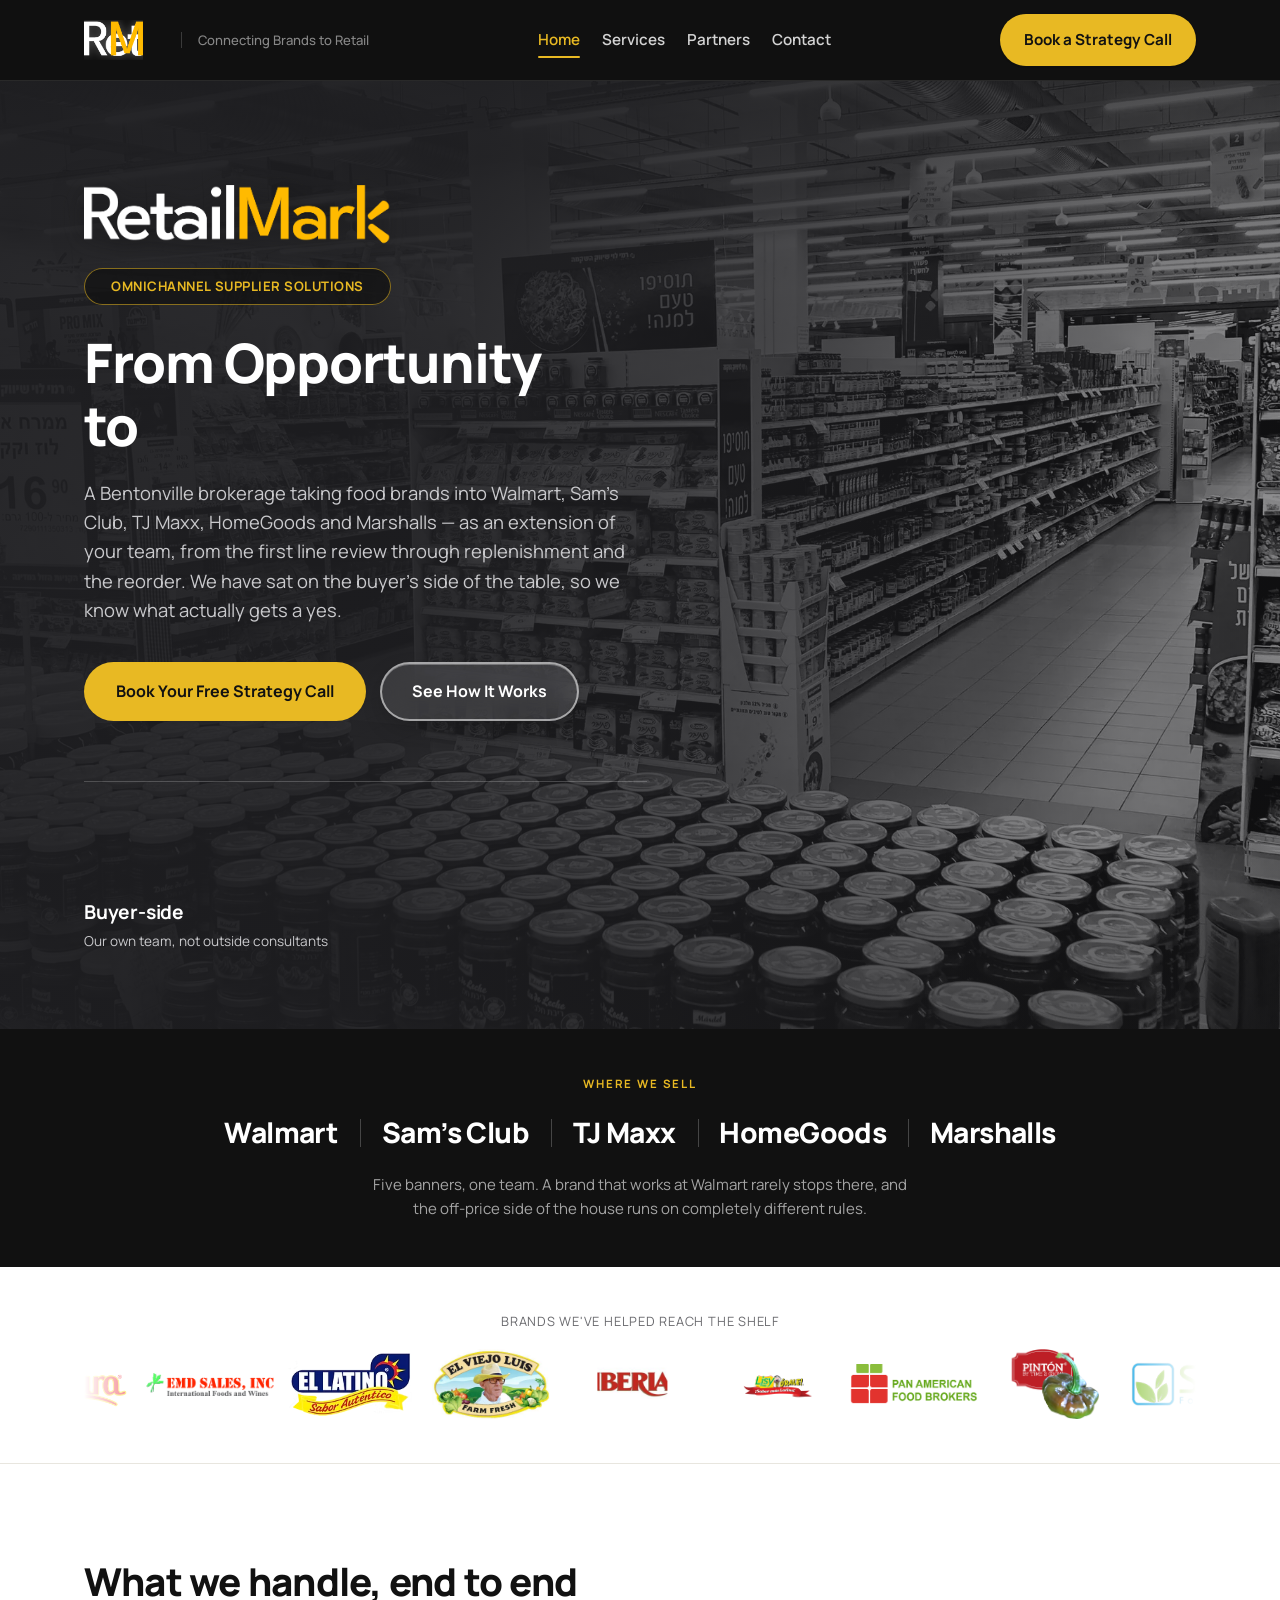
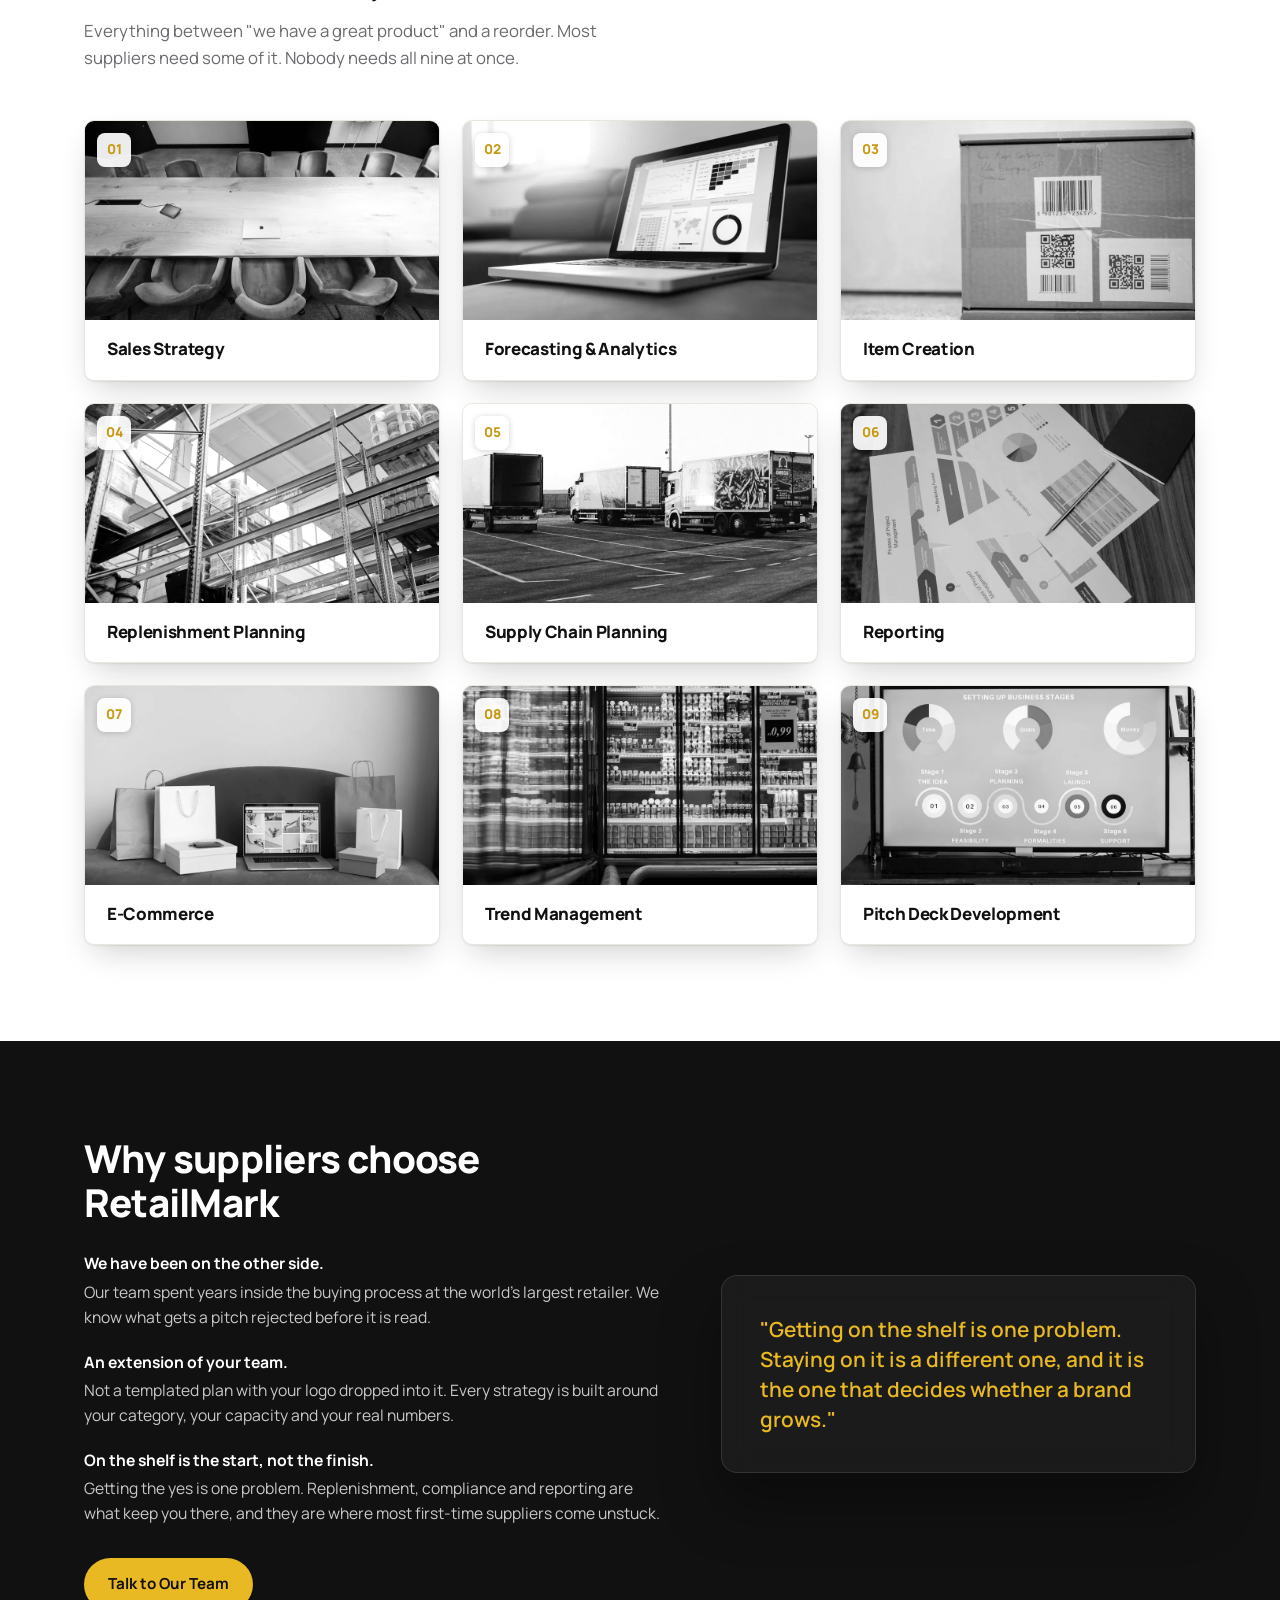
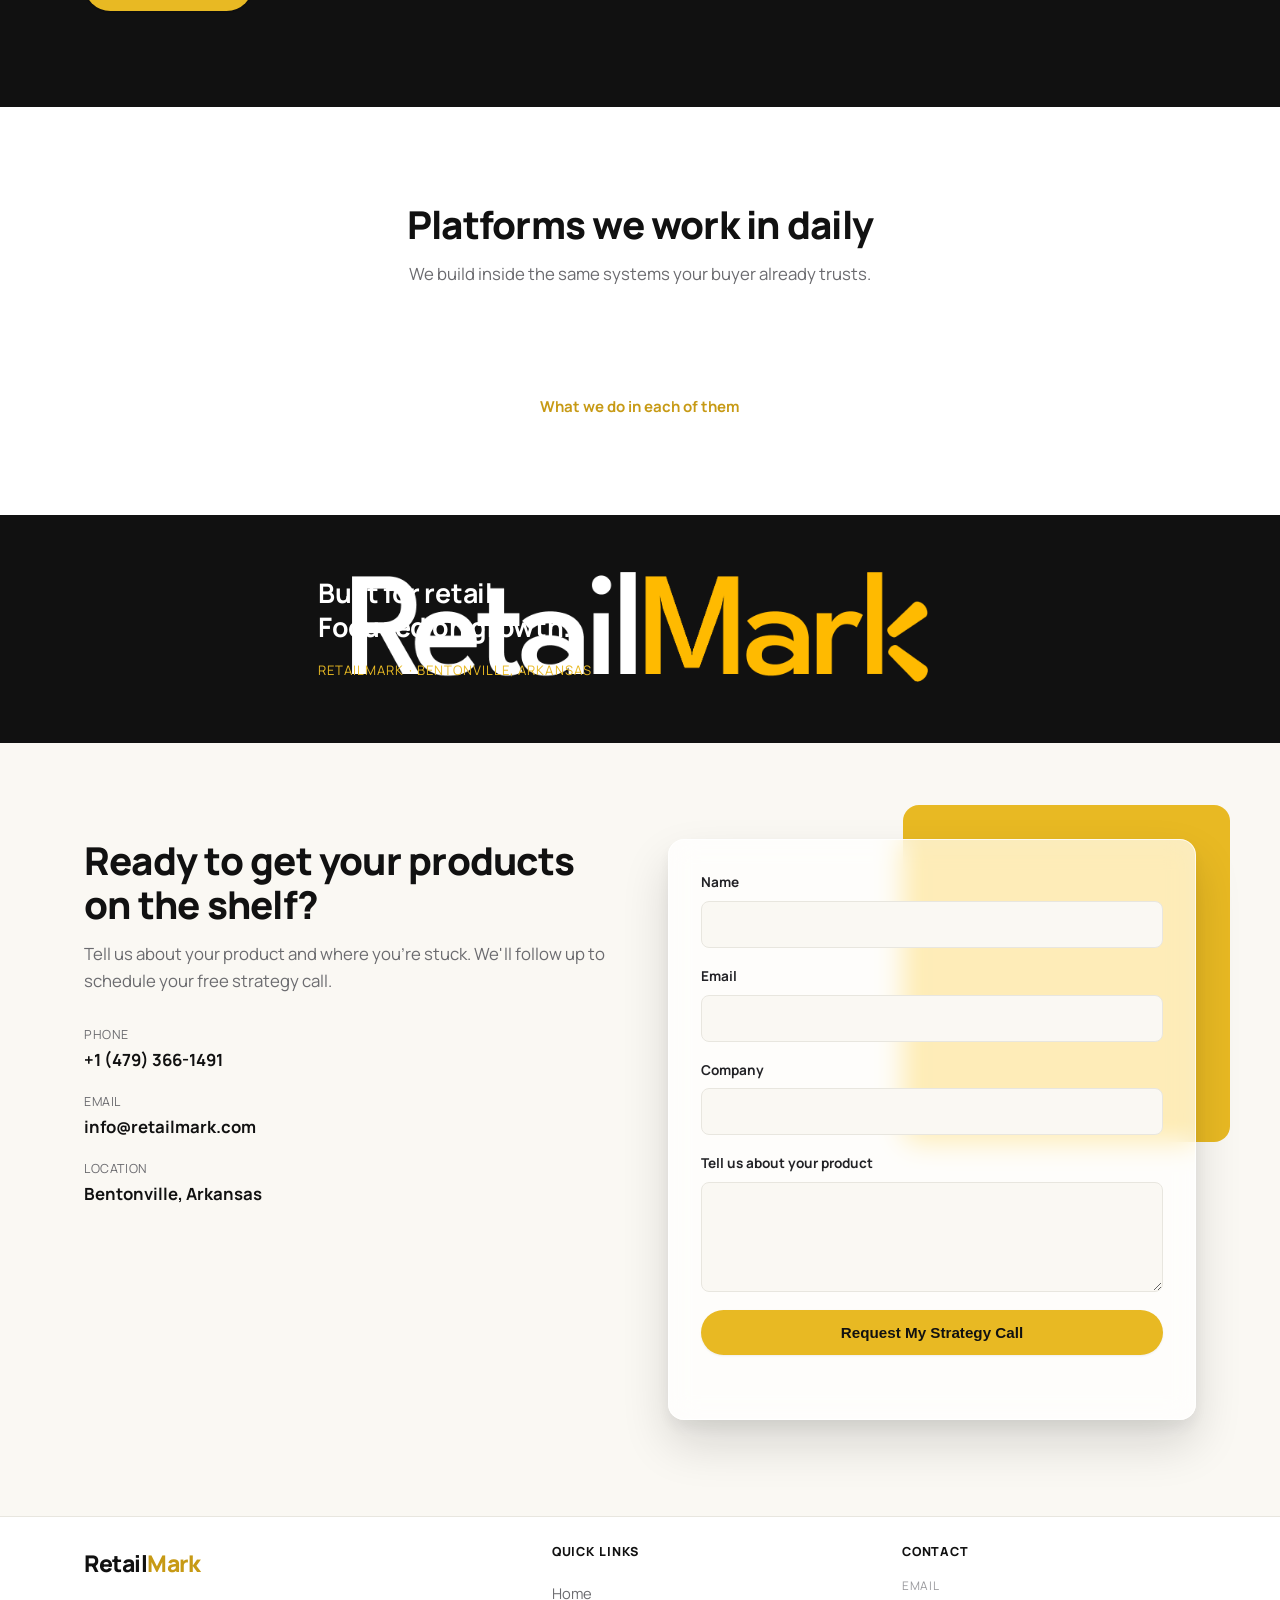
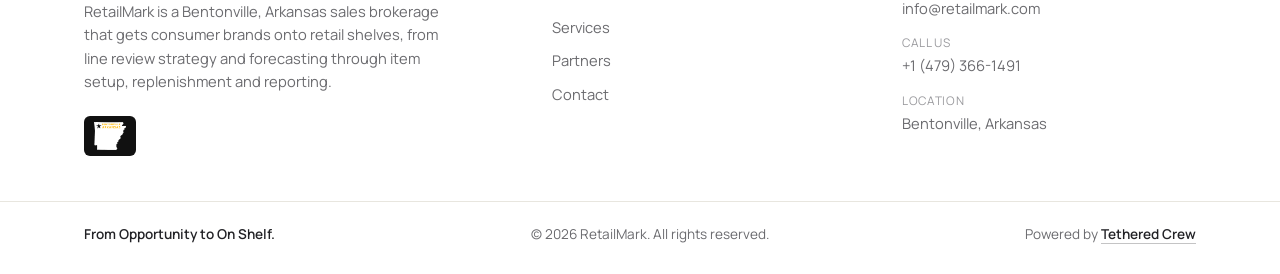
==== commit 4693091f: "Rebuild the link-preview card on the new hero, and drop the towels frame The card was the cream lock" ====
--- a/index.html
+++ b/index.html
@@ -28,14 +28,14 @@
   <meta property="og:url" content="https://retailmark.tetheredcrew.com/">
   <meta property="og:title" content="RetailMark | From Opportunity to On Shelf">
   <meta property="og:description" content="We get consumer brands onto retail shelves. Strategy, forecasting and the line review deck, built by people who sat on the buying side.">
-  <meta property="og:image" content="https://retailmark.tetheredcrew.com/assets/og-card.png">
+  <meta property="og:image" content="https://retailmark.tetheredcrew.com/assets/og-card-v2.png">
   <meta property="og:image:width" content="1200">
   <meta property="og:image:height" content="630">
   <meta property="og:image:alt" content="RetailMark — omnichannel supplier solutions, Bentonville, Arkansas">
   <meta name="twitter:card" content="summary_large_image">
   <meta name="twitter:title" content="RetailMark | From Opportunity to On Shelf">
   <meta name="twitter:description" content="We get consumer brands onto retail shelves. Strategy, forecasting and the line review deck, built by people who sat on the buying side.">
-  <meta name="twitter:image" content="https://retailmark.tetheredcrew.com/assets/og-card.png">
+  <meta name="twitter:image" content="https://retailmark.tetheredcrew.com/assets/og-card-v2.png">
   <script type="application/ld+json">
   {
     "@context": "https://schema.org",
@@ -102,7 +102,7 @@
 document.documentElement.classList.add('hero-lockup');
 document.documentElement.classList.add('has-js-shots');
 </script>
-<link rel="stylesheet" href="styles.css?v=20260904a">
+<link rel="stylesheet" href="styles.css?v=20260904b">
 </head>
 <body>
 
@@ -150,7 +150,6 @@
          a CSS filter, not baked into the files. -->
     <div class="hero-bg" aria-hidden="true">
       <img class="on" src="assets/hero/store-aisle.webp" alt="" fetchpriority="high" width="2400" height="1350">
-      <img src="assets/hero/soft-home.webp" alt="" loading="lazy" width="2400" height="1350">
       <img src="assets/hero/club-racking.webp" alt="" loading="lazy" width="2400" height="1350">
       <img src="assets/hero/stocked-aisle.webp" alt="" loading="lazy" width="2400" height="1350">
       <img src="assets/hero/distribution.webp" alt="" loading="lazy" width="2400" height="1350">
@@ -477,6 +476,6 @@
   </div>
 </footer>
 
-<script src="script.js?v=20260904a"></script>
+<script src="script.js?v=20260904b"></script>
 </body>
 </html>
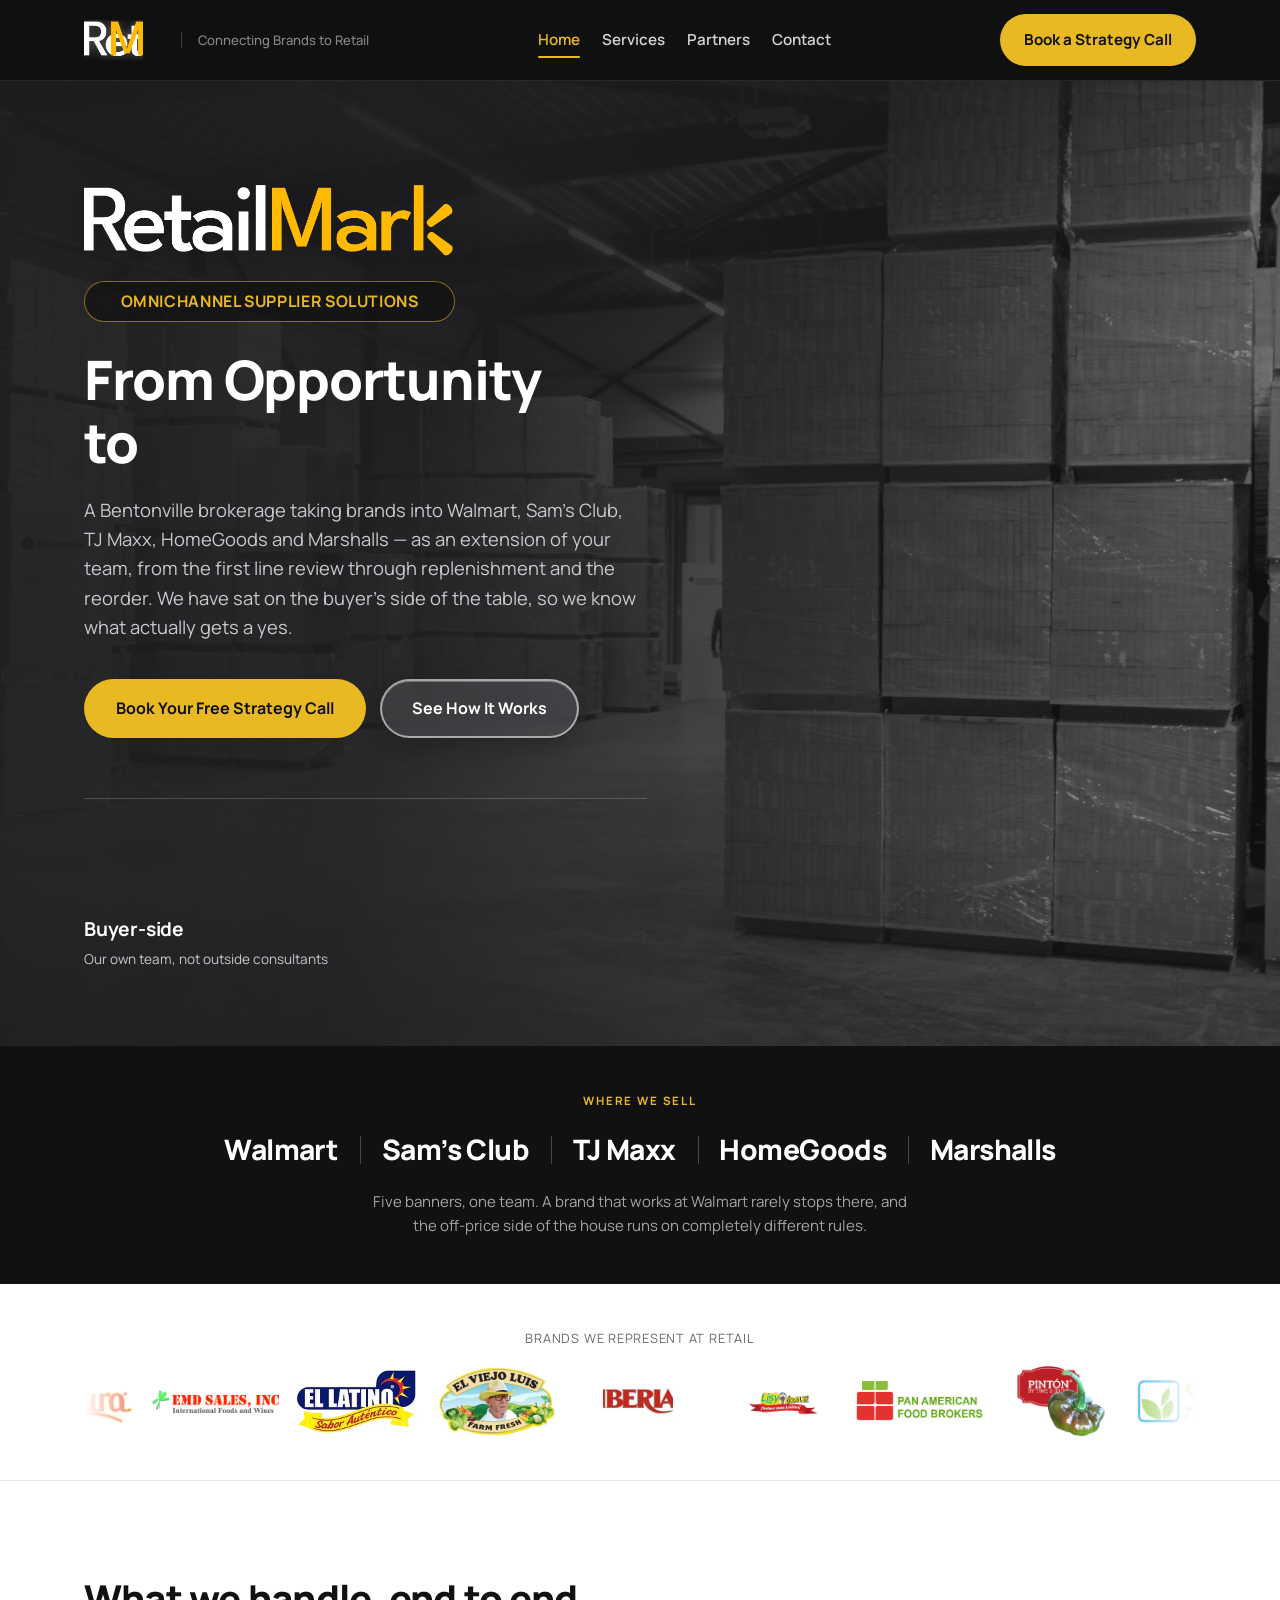
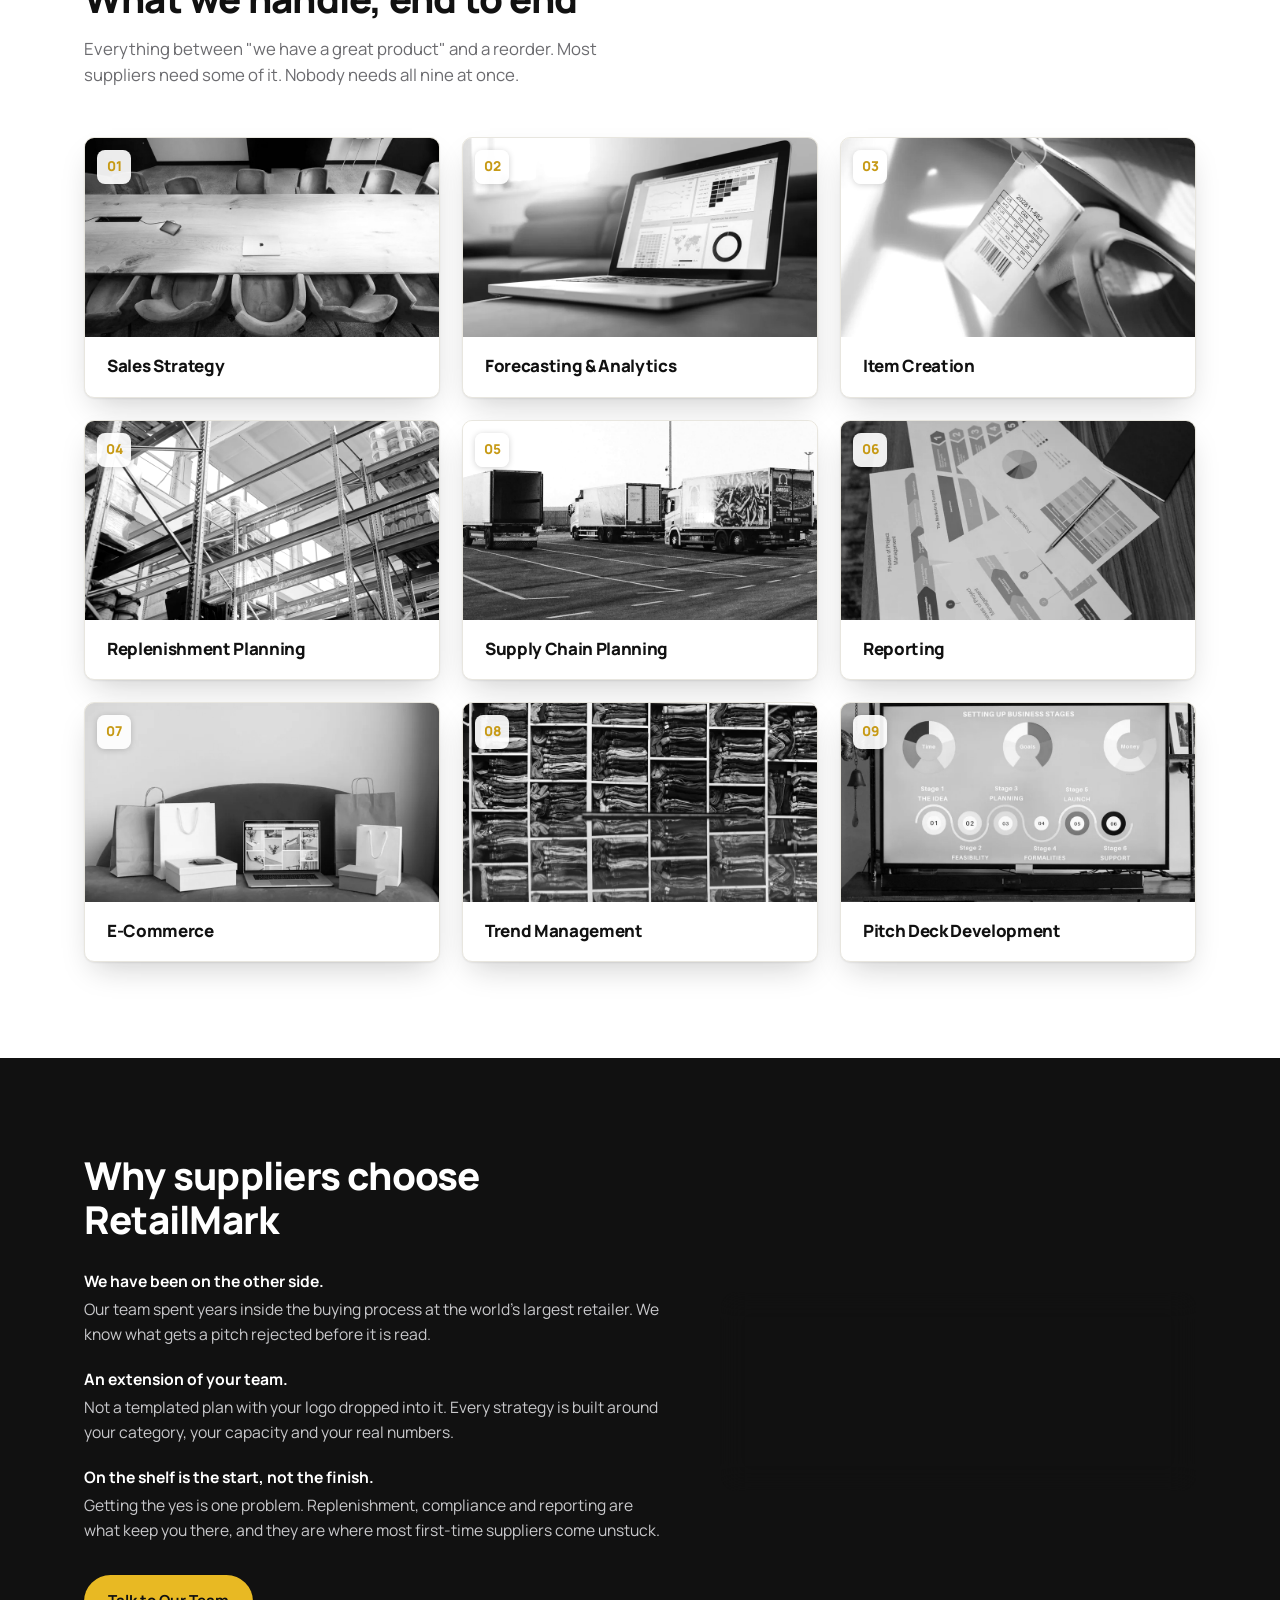
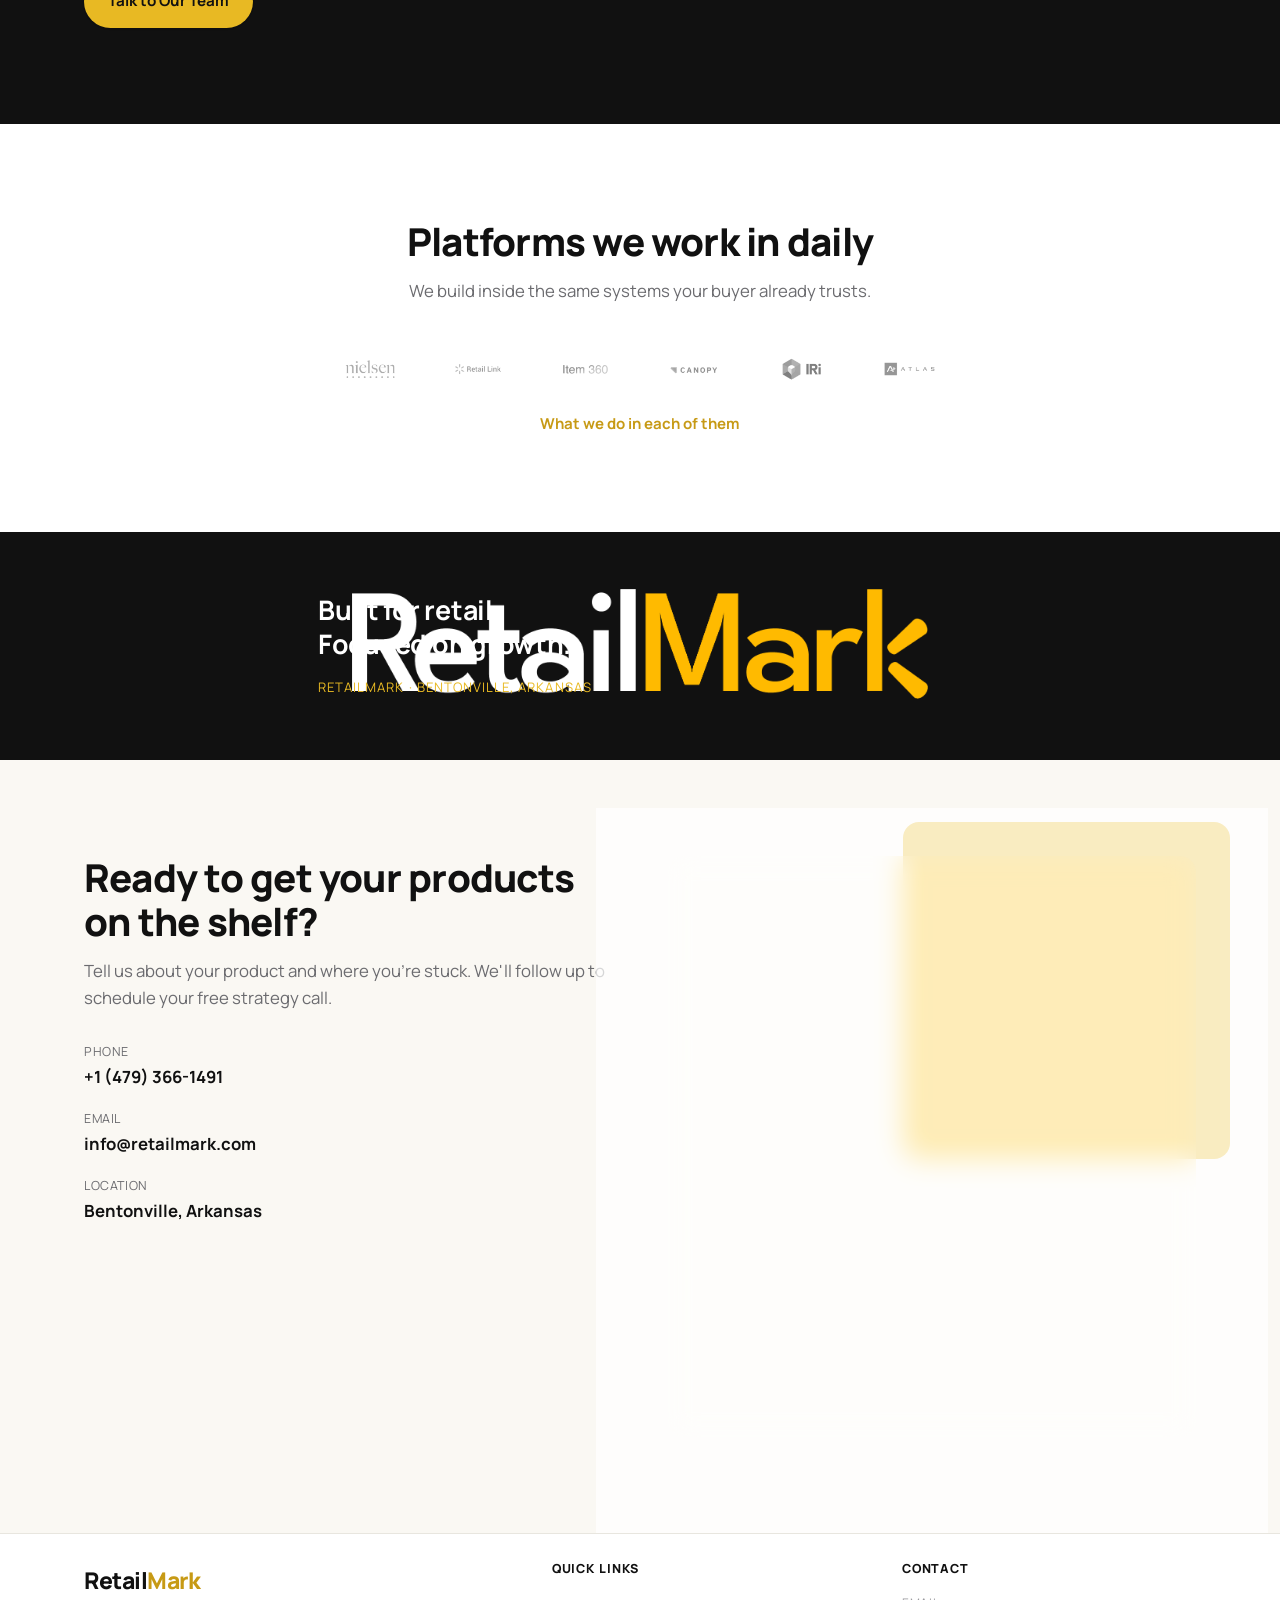
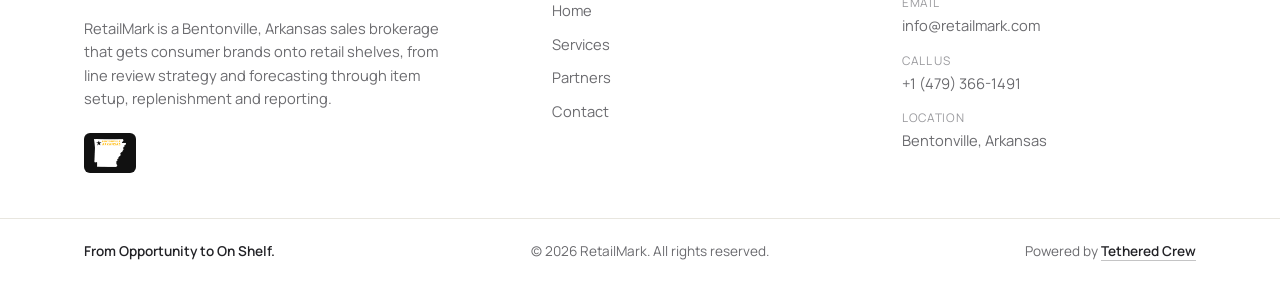
==== commit 69c418ac: "Take the foreign signage out of the photographs, grow the lockup, drop "food" Justin's notes, all fo" ====
--- a/index.html
+++ b/index.html
@@ -28,14 +28,14 @@
   <meta property="og:url" content="https://retailmark.tetheredcrew.com/">
   <meta property="og:title" content="RetailMark | From Opportunity to On Shelf">
   <meta property="og:description" content="We get consumer brands onto retail shelves. Strategy, forecasting and the line review deck, built by people who sat on the buying side.">
-  <meta property="og:image" content="https://retailmark.tetheredcrew.com/assets/og-card-v2.png">
+  <meta property="og:image" content="https://retailmark.tetheredcrew.com/assets/og-card-v3.png">
   <meta property="og:image:width" content="1200">
   <meta property="og:image:height" content="630">
   <meta property="og:image:alt" content="RetailMark — omnichannel supplier solutions, Bentonville, Arkansas">
   <meta name="twitter:card" content="summary_large_image">
   <meta name="twitter:title" content="RetailMark | From Opportunity to On Shelf">
   <meta name="twitter:description" content="We get consumer brands onto retail shelves. Strategy, forecasting and the line review deck, built by people who sat on the buying side.">
-  <meta name="twitter:image" content="https://retailmark.tetheredcrew.com/assets/og-card-v2.png">
+  <meta name="twitter:image" content="https://retailmark.tetheredcrew.com/assets/og-card-v3.png">
   <script type="application/ld+json">
   {
     "@context": "https://schema.org",
@@ -102,7 +102,7 @@
 document.documentElement.classList.add('hero-lockup');
 document.documentElement.classList.add('has-js-shots');
 </script>
-<link rel="stylesheet" href="styles.css?v=20260904b">
+<link rel="stylesheet" href="styles.css?v=20260904c">
 </head>
 <body>
 
@@ -149,10 +149,10 @@
          than five descriptions a screen reader must sit through. Greyscale is
          a CSS filter, not baked into the files. -->
     <div class="hero-bg" aria-hidden="true">
-      <img class="on" src="assets/hero/store-aisle.webp" alt="" fetchpriority="high" width="2400" height="1350">
+      <img class="on" src="assets/hero/warehouse-aisle.webp" alt="" fetchpriority="high" width="2400" height="1350">
       <img src="assets/hero/club-racking.webp" alt="" loading="lazy" width="2400" height="1350">
-      <img src="assets/hero/stocked-aisle.webp" alt="" loading="lazy" width="2400" height="1350">
-      <img src="assets/hero/distribution.webp" alt="" loading="lazy" width="2400" height="1350">
+      <img src="assets/hero/pallet-stacks.webp" alt="" loading="lazy" width="2400" height="1350">
+      <img src="assets/hero/racking-run.webp" alt="" loading="lazy" width="2400" height="1350">
     </div>
     <div class="container hero-inner">
       <div class="hero-copy">
@@ -165,7 +165,7 @@
              alt="RetailMark" width="1479" height="294" fetchpriority="high">
         <div class="hero-badge">Omnichannel Supplier Solutions</div>
         <h1>From Opportunity to <span class="cycle"><span class="cycle-sr">On Shelf.</span><span class="cycle-track" aria-hidden="true"><span>On&nbsp;Shelf.</span><span>Purchase&nbsp;Order.</span><span>Reorder.</span><span>Rollout.</span><span>Scale.</span></span></span></h1>
-        <p class="hero-sub">A Bentonville brokerage taking food brands into Walmart, Sam&rsquo;s Club,
+        <p class="hero-sub">A Bentonville brokerage taking brands into Walmart, Sam&rsquo;s Club,
           TJ&nbsp;Maxx, HomeGoods and Marshalls &mdash; as an extension of your team, from the first
           line review through replenishment and the reorder. We have sat on the buyer's side of the
           table, so we know what actually gets a yes.</p>
@@ -206,7 +206,11 @@
 
   <section class="logos-strip" data-tone="light">
     <div class="container">
-      <p class="logos-label">Brands we've helped reach the shelf</p>
+      <!-- "helped reach the shelf" overclaimed: not every brand on this row was
+           placed by RetailMark, several were already in when they picked them
+           up. Representation is the thing that is true of all of them, and it
+           is Justin's own wording. -->
+      <p class="logos-label">Brands We Represent at Retail</p>
       <!-- brands:start -->
         <div class="marquee" data-marquee>
           <div class="marquee-track" style="--items: 14">
@@ -476,6 +480,6 @@
   </div>
 </footer>
 
-<script src="script.js?v=20260904b"></script>
+<script src="script.js?v=20260904c"></script>
 </body>
 </html>
--- a/styles.css
+++ b/styles.css
@@ -388,14 +388,17 @@
   justify-content: center;
   background: var(--black);
   color: var(--gold);
-  /* Driven by the SAME 24vw as the pill's width below, which is the whole
+  /* Driven by the SAME 29vw as the pill's width below, which is the whole
      trick: the two then clamp at the same viewport widths and the line fills
      the same fraction of the pill at every size. Given its own vw coefficient
      the font hit its floor at 1042 while the pill was still growing from 875,
      so between those the text sat marooned in a widening bubble — 0.93 full on
-     a phone and 0.82 on a desktop. Measured, it now holds 0.90 to 0.93
-     throughout. Change 24vw in one place and change it in both. */
-  font-size: clamp(0.56rem, 1.026vw, 0.88rem);
+     a phone and 0.82 on a desktop. When the lockup grew from 24vw to 29vw
+     every number here was scaled by that same 1.208, floor and ceiling
+     included, which is what preserved it: font over pill went 14.08/330 to
+     17.12/400, and measured across 390 to 2560 the fill is now flat to three
+     decimals. Change one and change all three. */
+  font-size: clamp(0.68rem, 1.24vw, 1.07rem);
   font-weight: 700;
   letter-spacing: 0.04em;
   text-transform: uppercase;
@@ -407,7 +410,7 @@
   /* The same width as the wordmark above it, so the two read as one lockup
      rather than as a mark with a smaller unrelated tag underneath. Identical
      expression to .hero-logo's width — change one and change both. */
-  width: clamp(210px, 24vw, 330px);
+  width: clamp(255px, 29vw, 400px);
 }
 .hero h1 {
   font-size: clamp(2.1rem, 5vw, 3.4rem);
@@ -1113,7 +1116,11 @@
    an overflow check. Measure the rendered width, not the scrollbar. */
 .hero-logo {
   display: block;
-  width: clamp(210px, 24vw, 330px);
+  /* Grown about a fifth, at Justin's ask — it is the first thing on the page
+     and it was sitting smaller than the headline under it. The badge's width
+     and its font-size are the same expression scaled by the same factor: the
+     three move together or the lockup stops being one. */
+  width: clamp(255px, 29vw, 400px);
   height: auto;
   margin-bottom: 22px;
   justify-self: start;
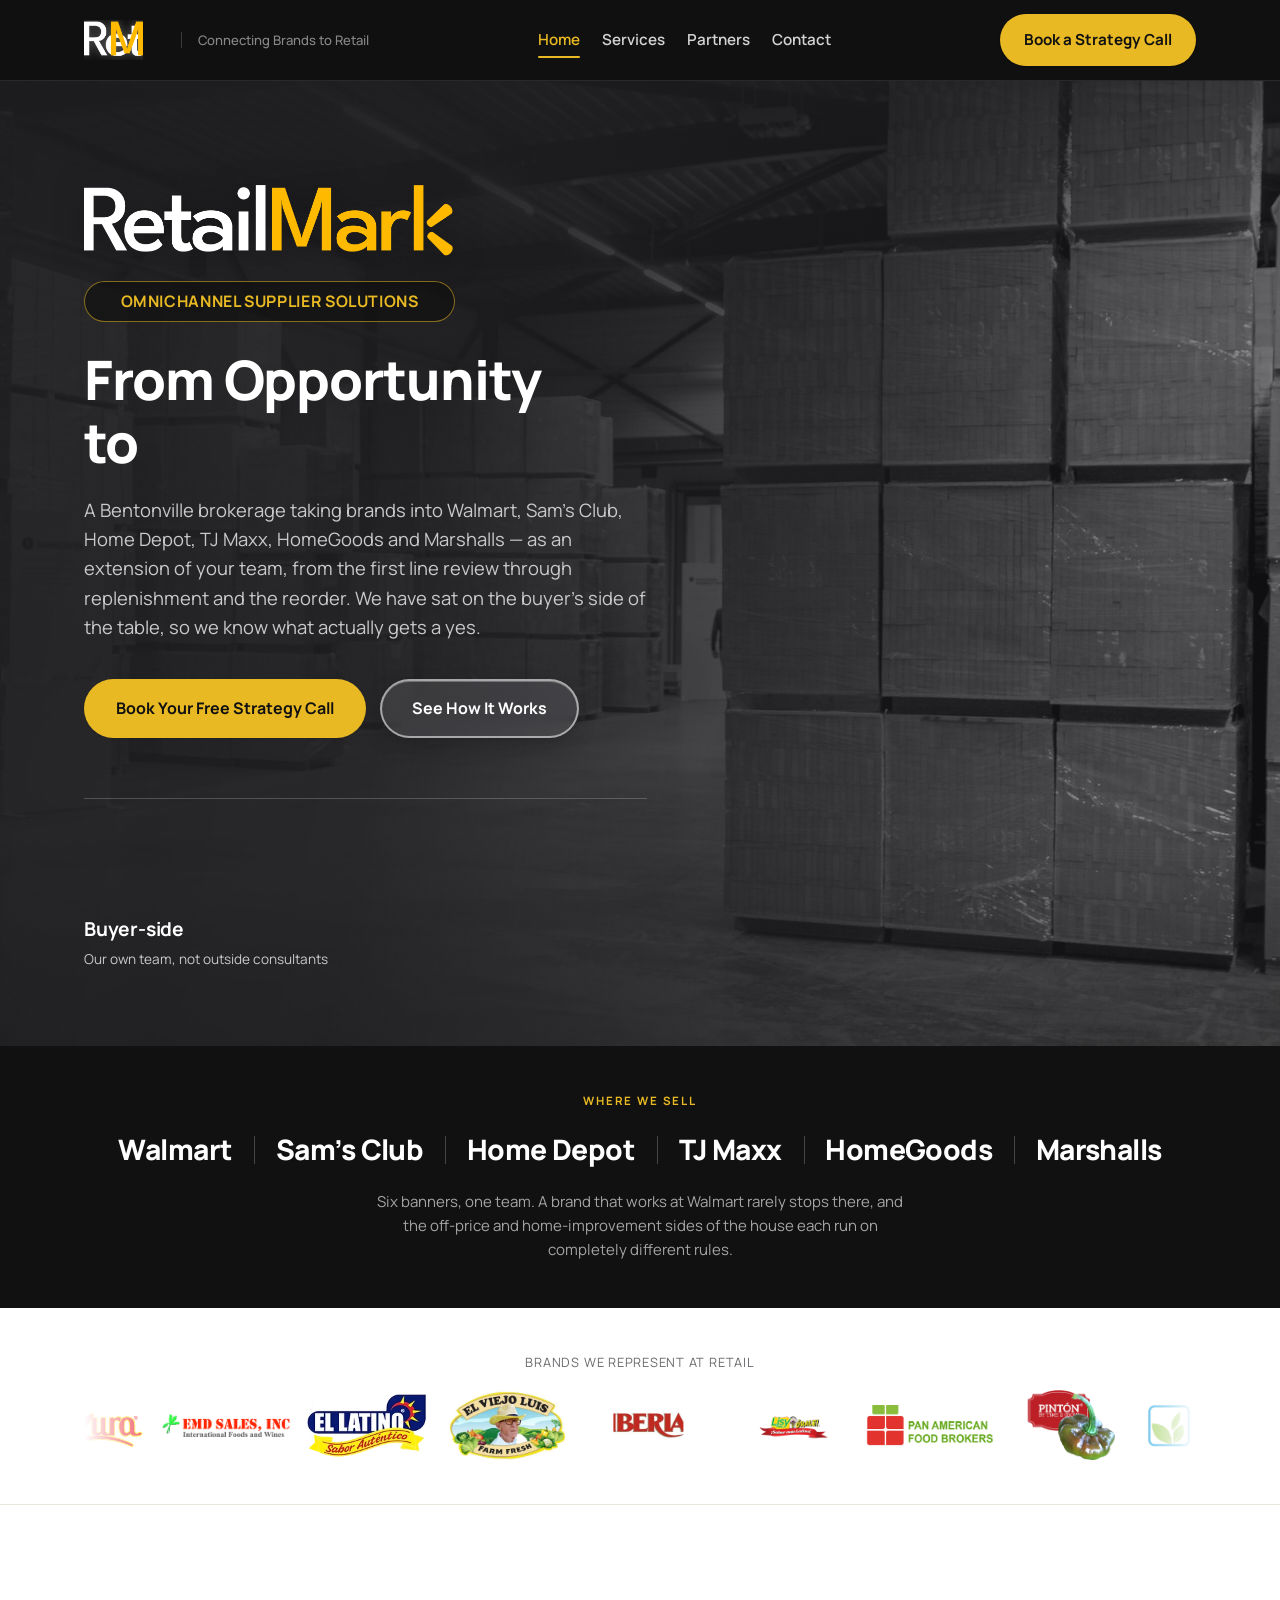
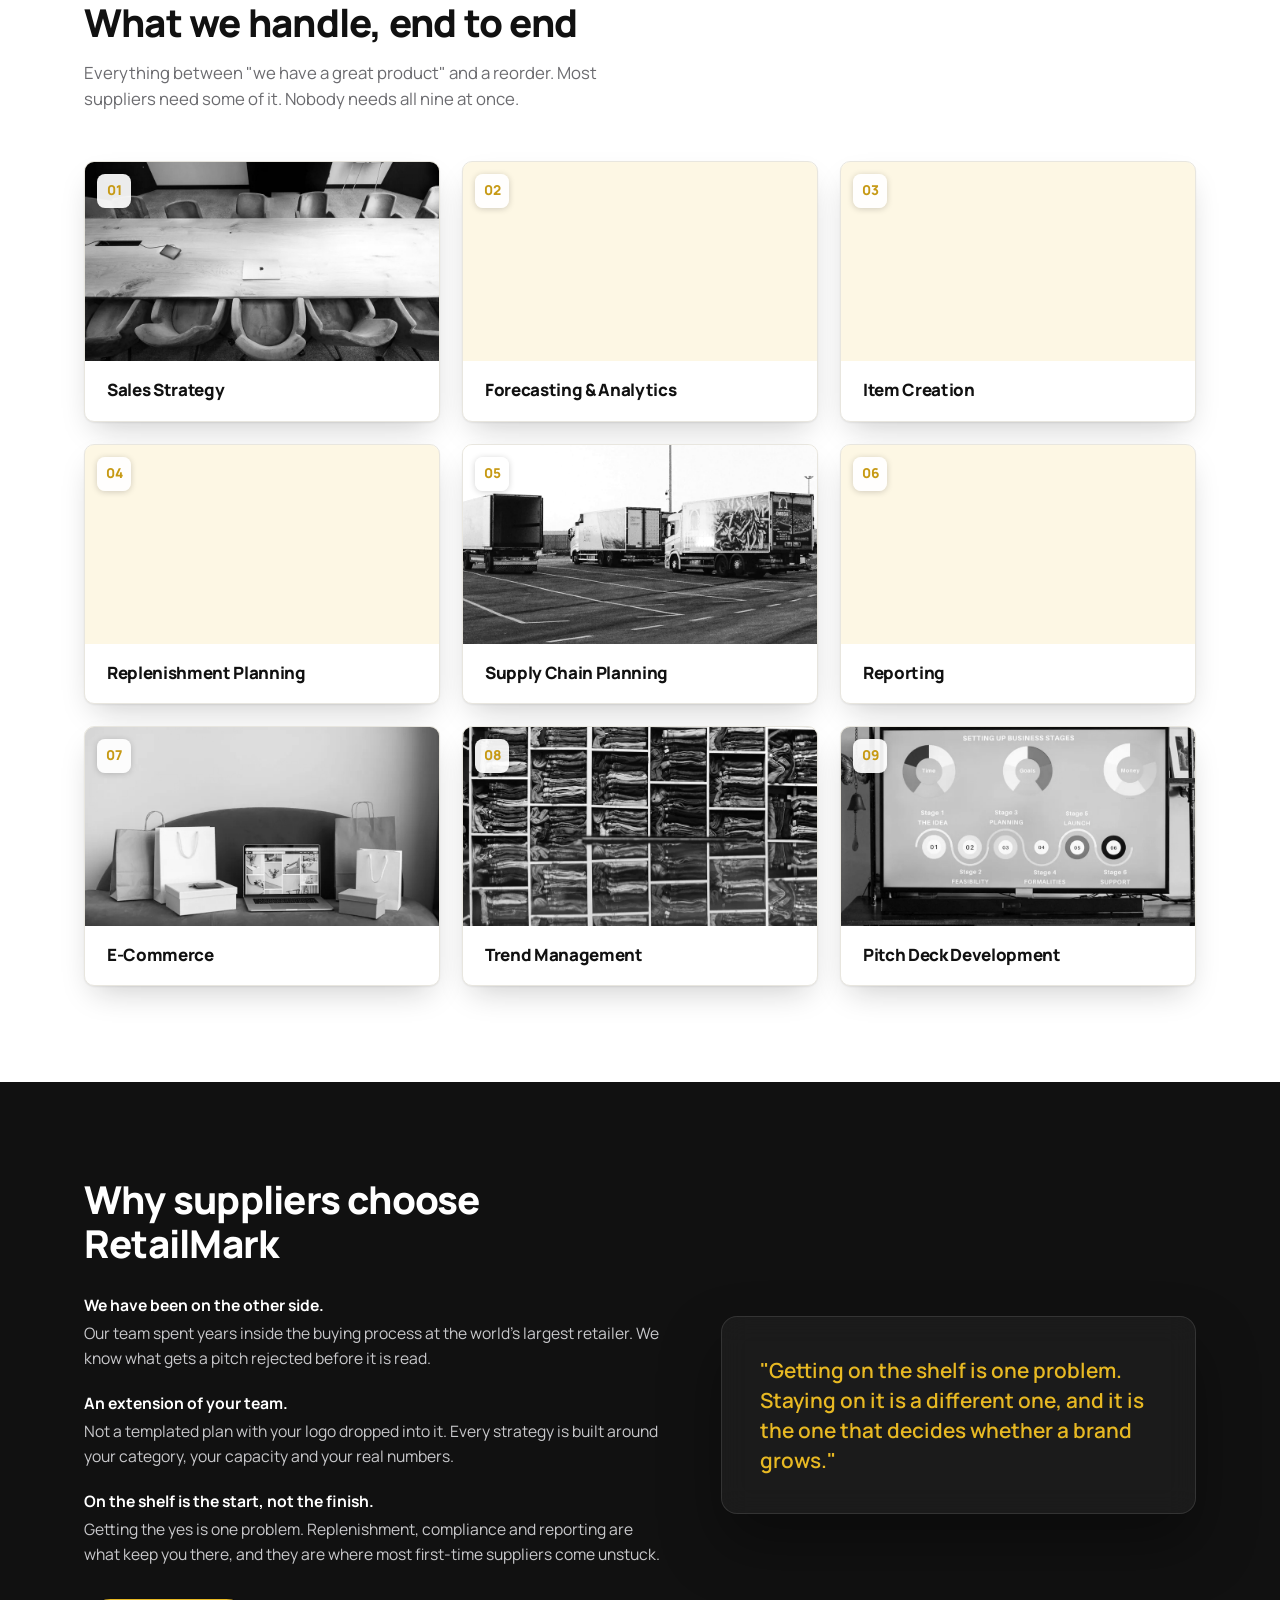
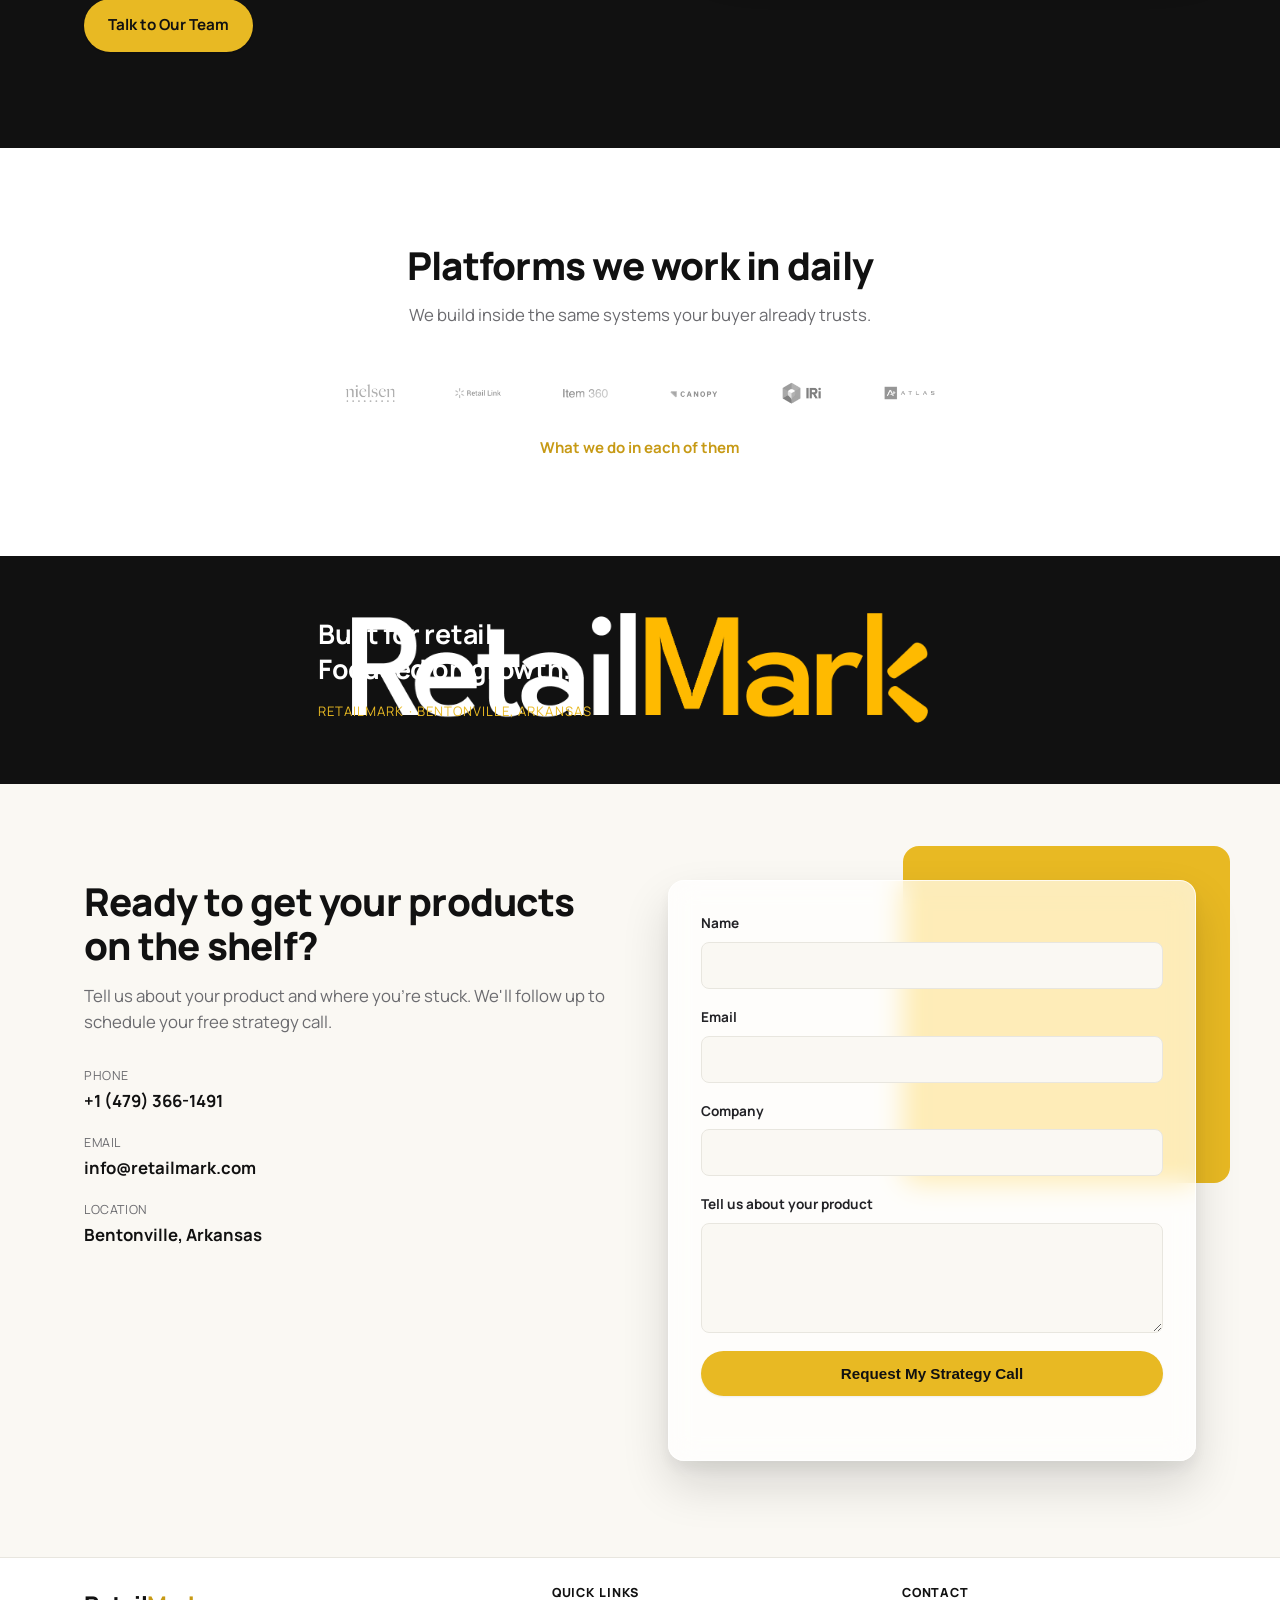
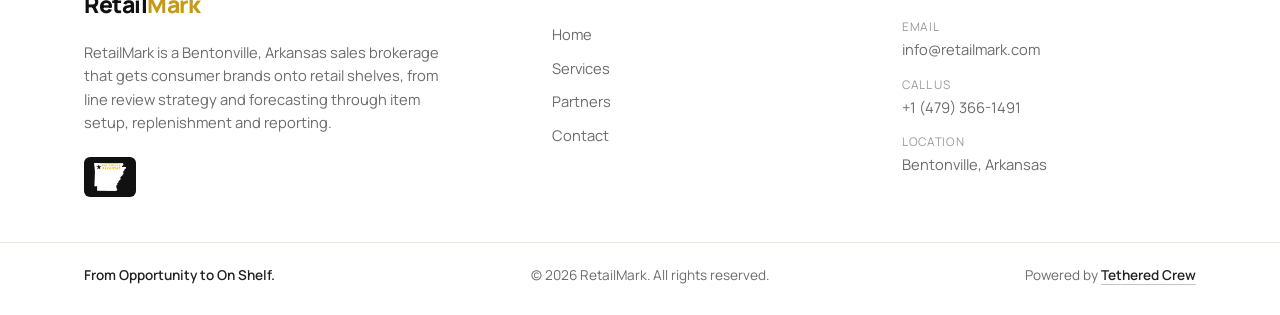
==== commit 70fbb560: "Add Home Depot, and stop the banner row breaking on a laptop Justin's note: "Add Home Depot to our r" ====
--- a/index.html
+++ b/index.html
@@ -102,7 +102,7 @@
 document.documentElement.classList.add('hero-lockup');
 document.documentElement.classList.add('has-js-shots');
 </script>
-<link rel="stylesheet" href="styles.css?v=20260904c">
+<link rel="stylesheet" href="styles.css?v=20260904d">
 </head>
 <body>
 
@@ -166,7 +166,7 @@
         <div class="hero-badge">Omnichannel Supplier Solutions</div>
         <h1>From Opportunity to <span class="cycle"><span class="cycle-sr">On Shelf.</span><span class="cycle-track" aria-hidden="true"><span>On&nbsp;Shelf.</span><span>Purchase&nbsp;Order.</span><span>Reorder.</span><span>Rollout.</span><span>Scale.</span></span></span></h1>
         <p class="hero-sub">A Bentonville brokerage taking brands into Walmart, Sam&rsquo;s Club,
-          TJ&nbsp;Maxx, HomeGoods and Marshalls &mdash; as an extension of your team, from the first
+          Home&nbsp;Depot, TJ&nbsp;Maxx, HomeGoods and Marshalls &mdash; as an extension of your team, from the first
           line review through replenishment and the reorder. We have sat on the buyer's side of the
           table, so we know what actually gets a yes.</p>
         <div class="hero-cta">
@@ -184,23 +184,29 @@
 
   </section>
 
-  <!-- The five banners RetailMark actually sells into, from the CRM's Retailer
-       table. It sat only on Walmart before, which is out of date and also left
-       the hero's "Omnichannel Supplier Solutions" badge with nothing on the
-       page supporting it. Placed here so the proof reads in order: where we
-       sell, then who we sell. -->
+  <!-- The six banners RetailMark actually sells into. It sat only on Walmart
+       before, which is out of date and also left the hero's "Omnichannel
+       Supplier Solutions" badge with nothing on the page supporting it. Placed
+       here so the proof reads in order: where we sell, then who we sell.
+
+       Ordered by how the business is actually run rather than alphabetically:
+       the two mass and club banners, then home improvement, then the three TJX
+       off-price ones. Each group buys on different rules, which is the point
+       the note underneath is making. -->
   <section class="retail-band" id="retailers" data-tone="dark">
     <div class="container">
       <p class="retail-label">Where we sell</p>
       <ul class="retail-list">
         <li>Walmart</li>
         <li>Sam&rsquo;s Club</li>
+        <li>Home&nbsp;Depot</li>
         <li>TJ&nbsp;Maxx</li>
         <li>HomeGoods</li>
         <li>Marshalls</li>
       </ul>
-      <p class="retail-note">Five banners, one team. A brand that works at Walmart rarely stops
-        there, and the off-price side of the house runs on completely different rules.</p>
+      <p class="retail-note">Six banners, one team. A brand that works at Walmart rarely stops
+        there, and the off-price and home-improvement sides of the house each run on completely
+        different rules.</p>
     </div>
   </section>
 
@@ -480,6 +486,6 @@
   </div>
 </footer>
 
-<script src="script.js?v=20260904c"></script>
+<script src="script.js?v=20260904d"></script>
 </body>
 </html>
--- a/styles.css
+++ b/styles.css
@@ -1684,7 +1684,14 @@
   display: flex;
   flex-wrap: wrap;
   justify-content: center;
-  gap: 12px clamp(20px, 3.4vw, 52px);
+  /* The gap's ceiling is 46, not the 52 it was with five names. The row is
+     capped at the 1112px container until 1650, and the font stops growing at
+     1350 — so above that only the gap grows, and with a sixth name it pushed
+     the row past the container between about 1490 and 1640. The row broke into
+     two lines and then un-broke 150px later, which is exactly where a 1512
+     laptop sits. 46 is the widest ceiling that keeps six on one line inside
+     1112. Add a seventh banner and this has to be measured again. */
+  gap: 12px clamp(20px, 3.4vw, 46px);
   font-size: clamp(1.05rem, 2.2vw, 1.85rem);
   font-weight: 800;
   letter-spacing: -0.02em;
@@ -1695,7 +1702,7 @@
 .retail-list li + li::before {
   content: "";
   position: absolute;
-  left: calc(clamp(20px, 3.4vw, 52px) / -2);
+  left: calc(clamp(20px, 3.4vw, 46px) / -2);
   top: 0.32em;
   bottom: 0.28em;
   width: 1px;
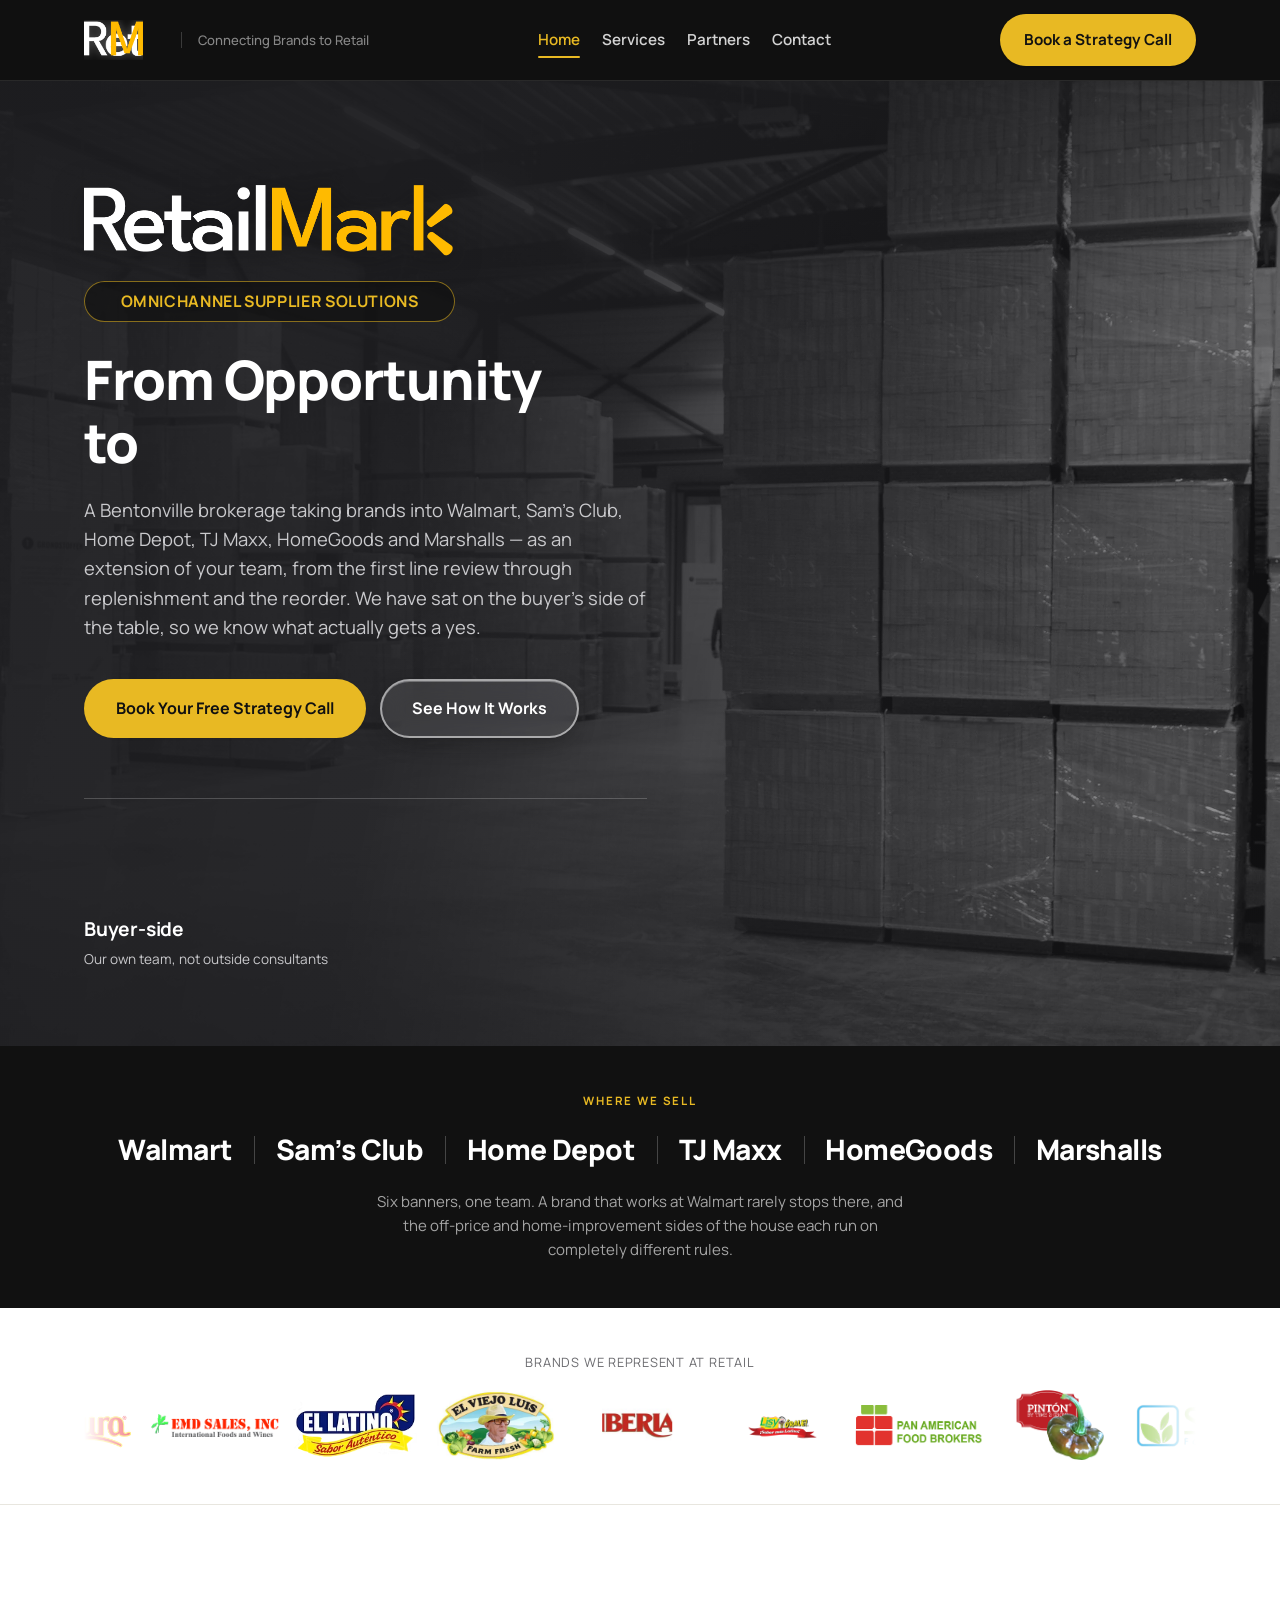
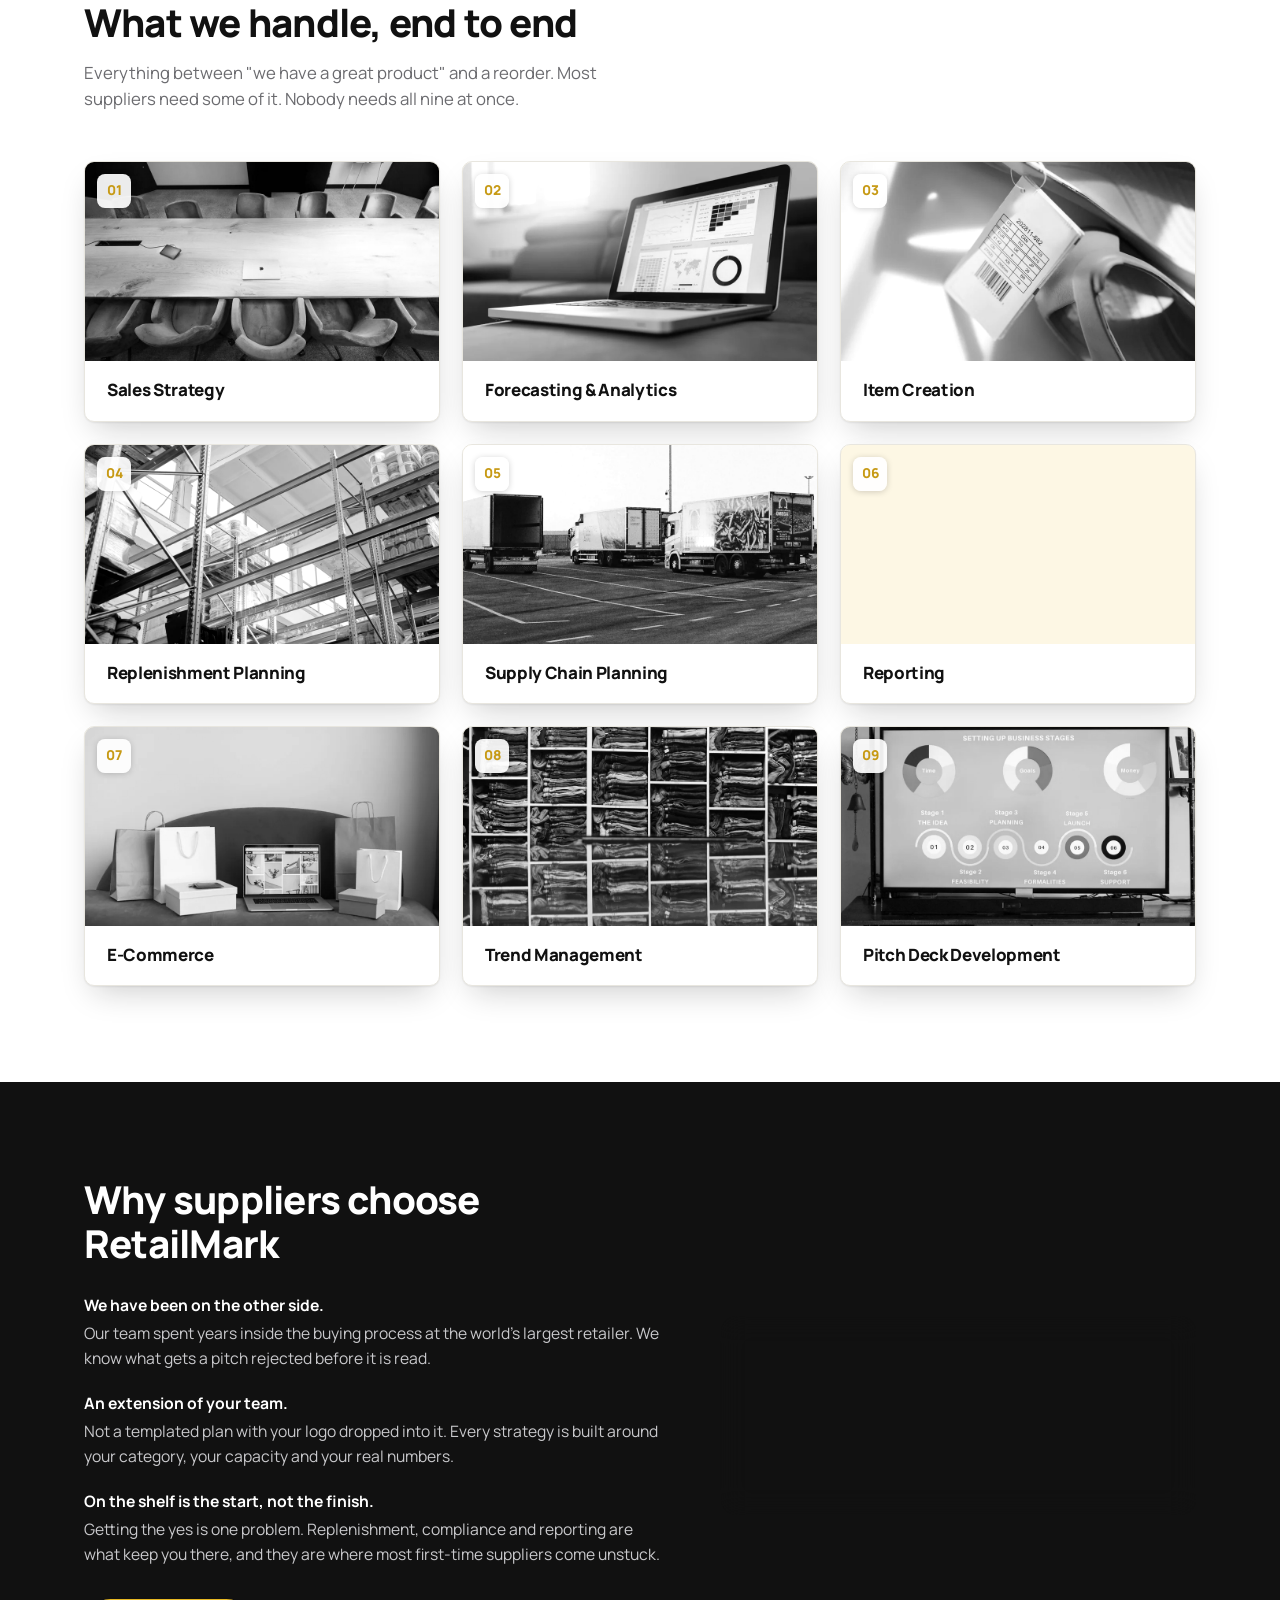
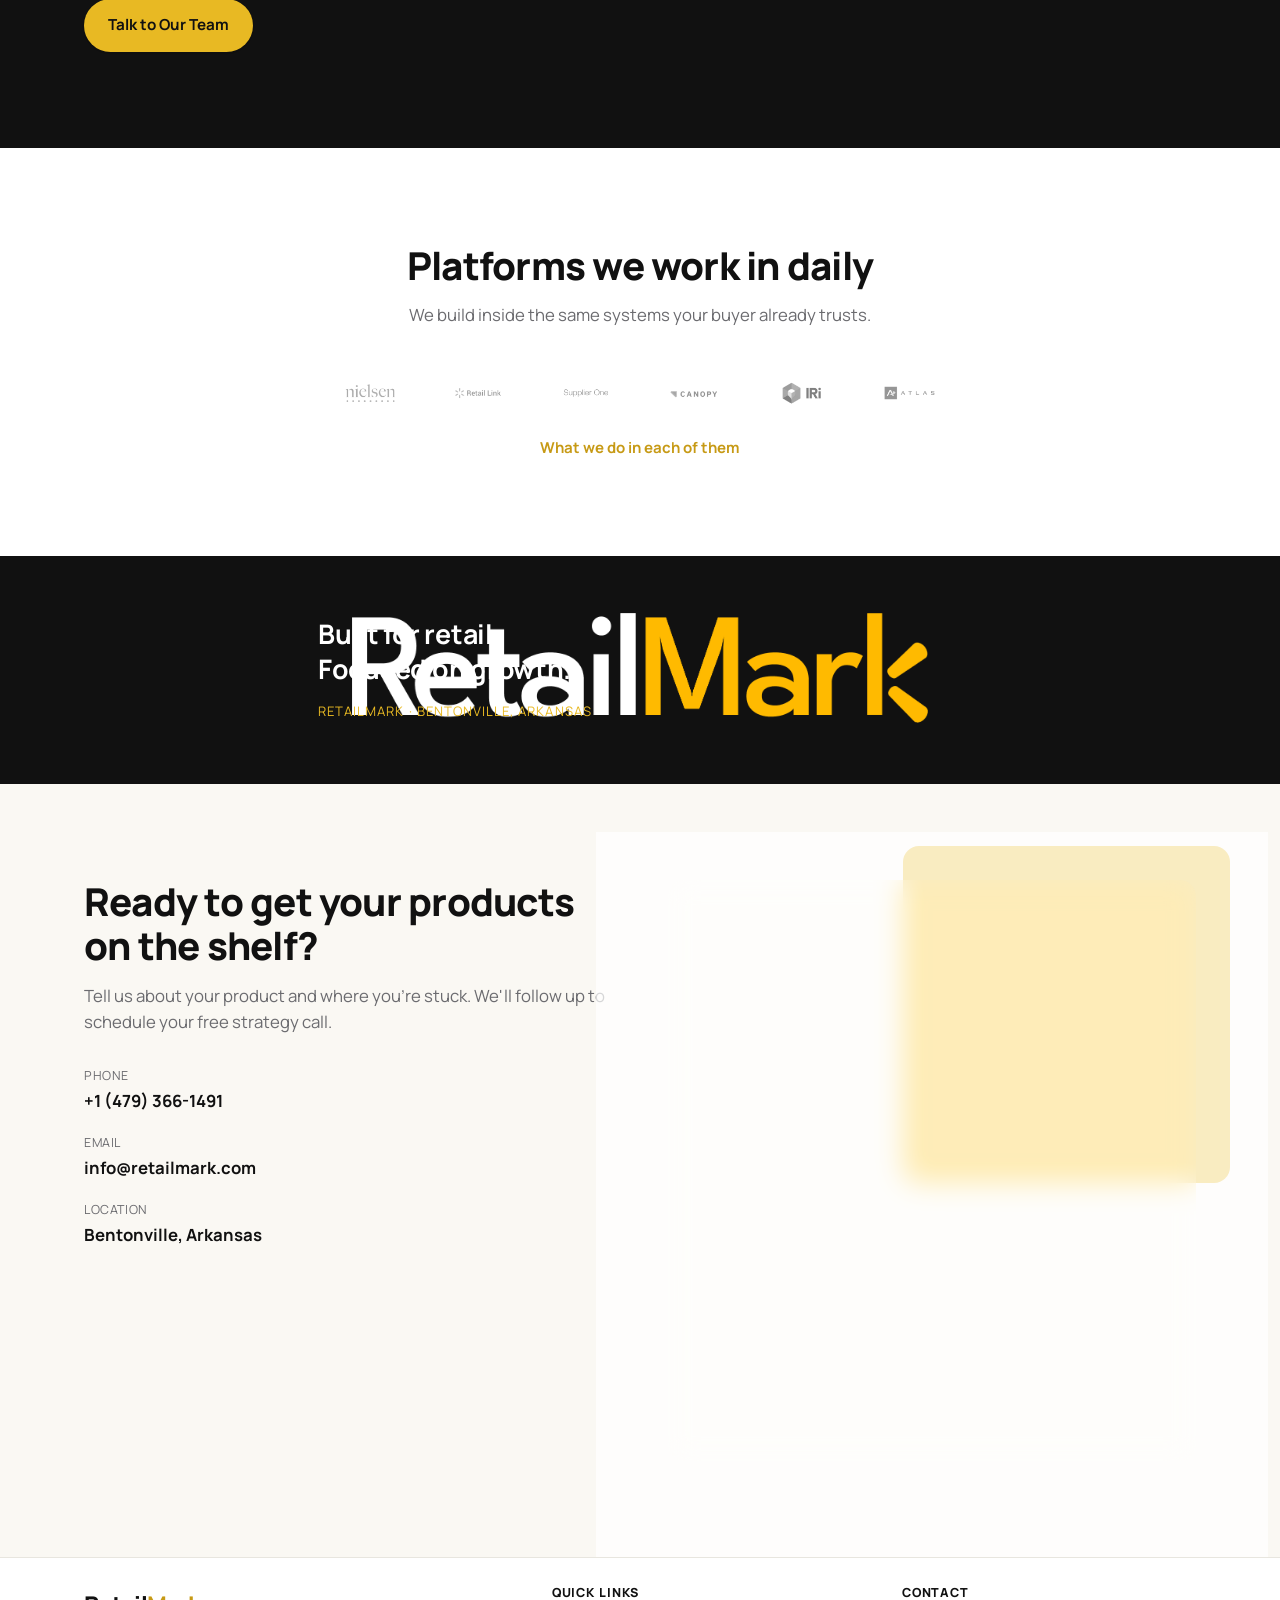
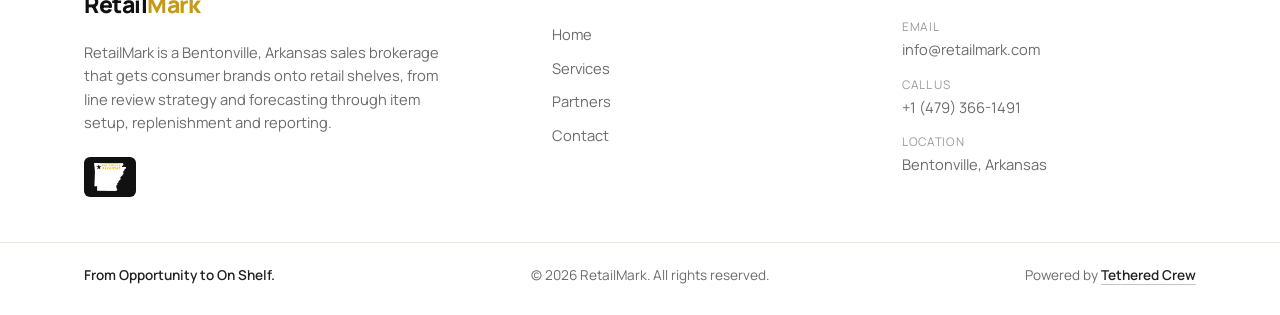
==== commit 25a3c5c1: "Replace Item 360 with Supplier One Justin's note. Supplier One is where item setup lives now, so the" ====
--- a/index.html
+++ b/index.html
@@ -66,7 +66,7 @@
         "areaServed": { "@type": "Country", "name": "United States" },
         "knowsAbout": [
           "Walmart supplier strategy", "Line review preparation",
-          "Retail Link", "Item 360", "Demand forecasting",
+          "Retail Link", "Supplier One", "Demand forecasting",
           "Replenishment planning", "Retail item setup"
         ],
         "contactPoint": {
@@ -102,7 +102,7 @@
 document.documentElement.classList.add('hero-lockup');
 document.documentElement.classList.add('has-js-shots');
 </script>
-<link rel="stylesheet" href="styles.css?v=20260904d">
+<link rel="stylesheet" href="styles.css?v=20260904e">
 </head>
 <body>
 
@@ -371,7 +371,7 @@
       <div class="partner-row">
         <img src="assets/platforms/nielsen.png" alt="Nielsen" loading="lazy">
         <img src="assets/platforms/retail-link.png" alt="Retail Link" loading="lazy">
-        <img src="assets/platforms/item360.png" alt="Item 360" loading="lazy">
+        <img src="assets/platforms/supplier-one.png" alt="Supplier One" loading="lazy">
         <img src="assets/platforms/canopy.png" alt="Canopy" loading="lazy">
         <img src="assets/platforms/iri.png" alt="IRi" loading="lazy">
         <img src="assets/platforms/atlas.png" alt="Atlas" loading="lazy">
@@ -486,6 +486,6 @@
   </div>
 </footer>
 
-<script src="script.js?v=20260904d"></script>
+<script src="script.js?v=20260904e"></script>
 </body>
 </html>
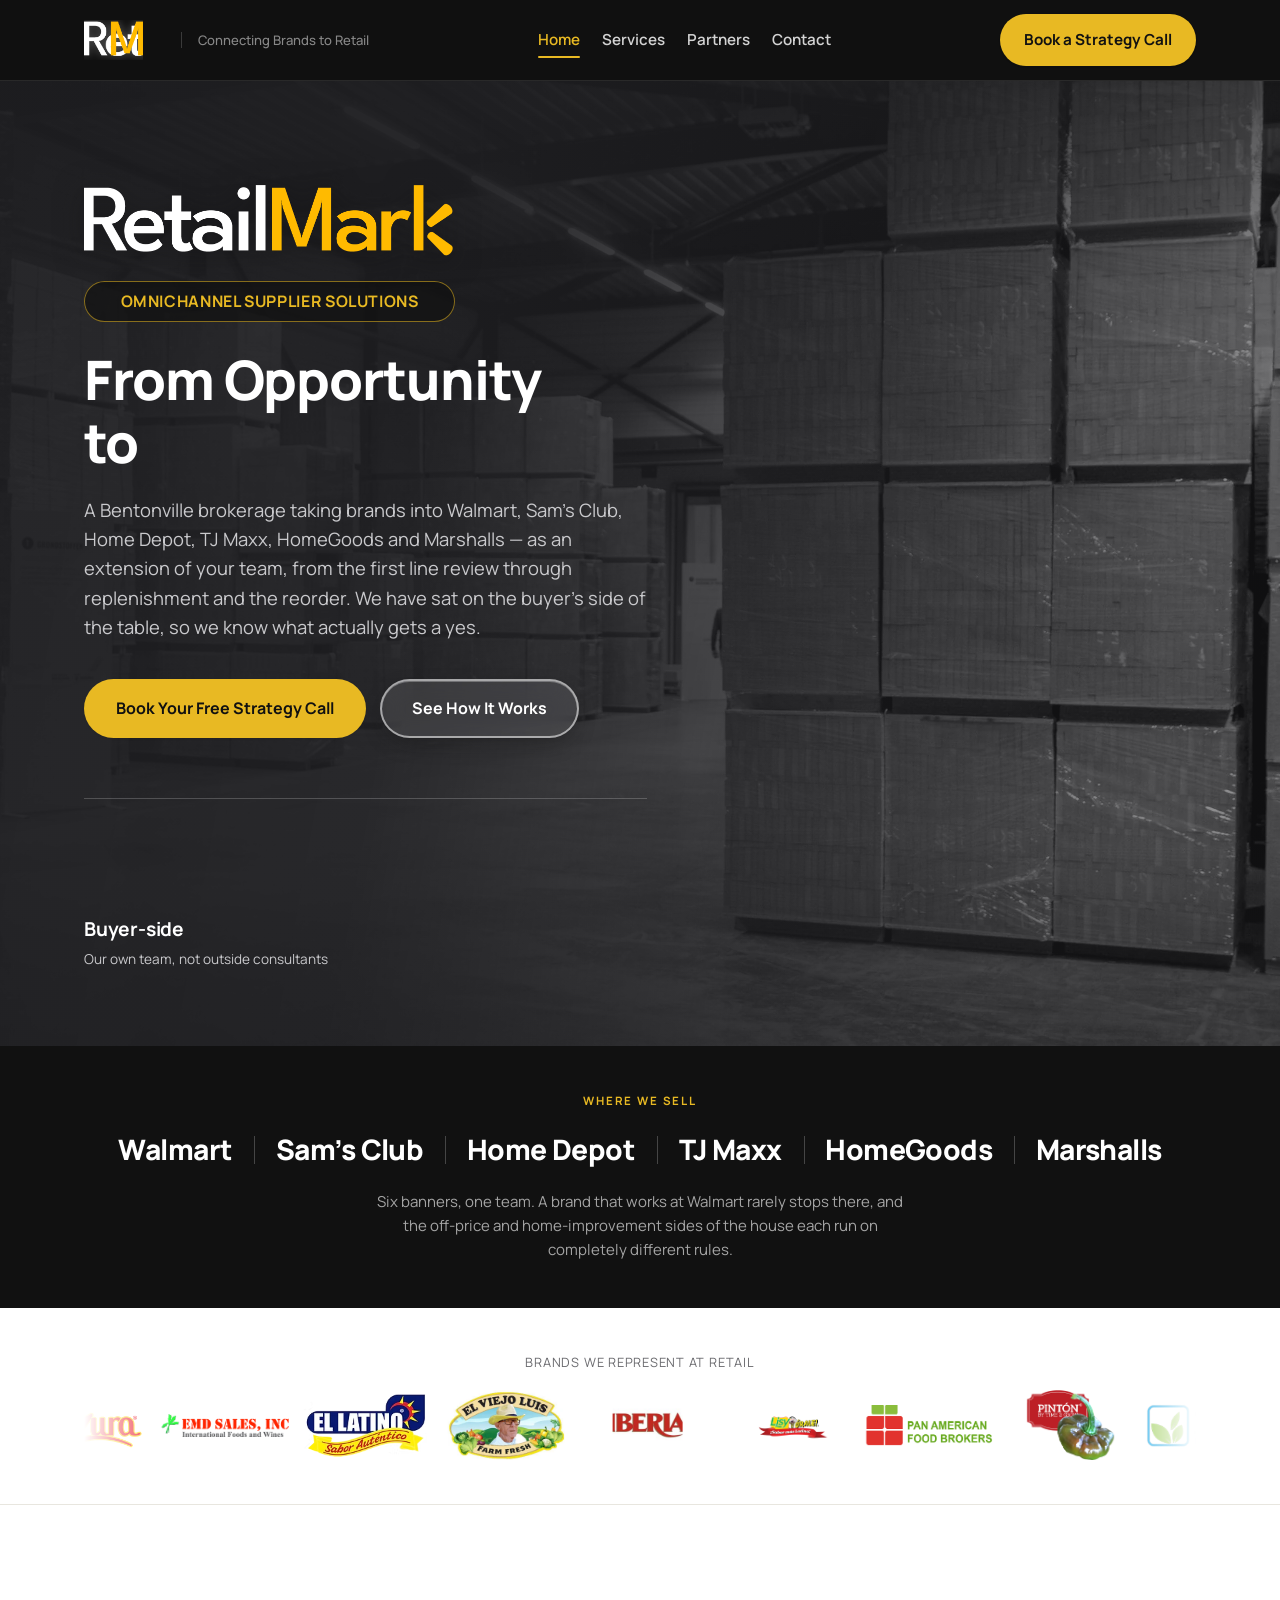
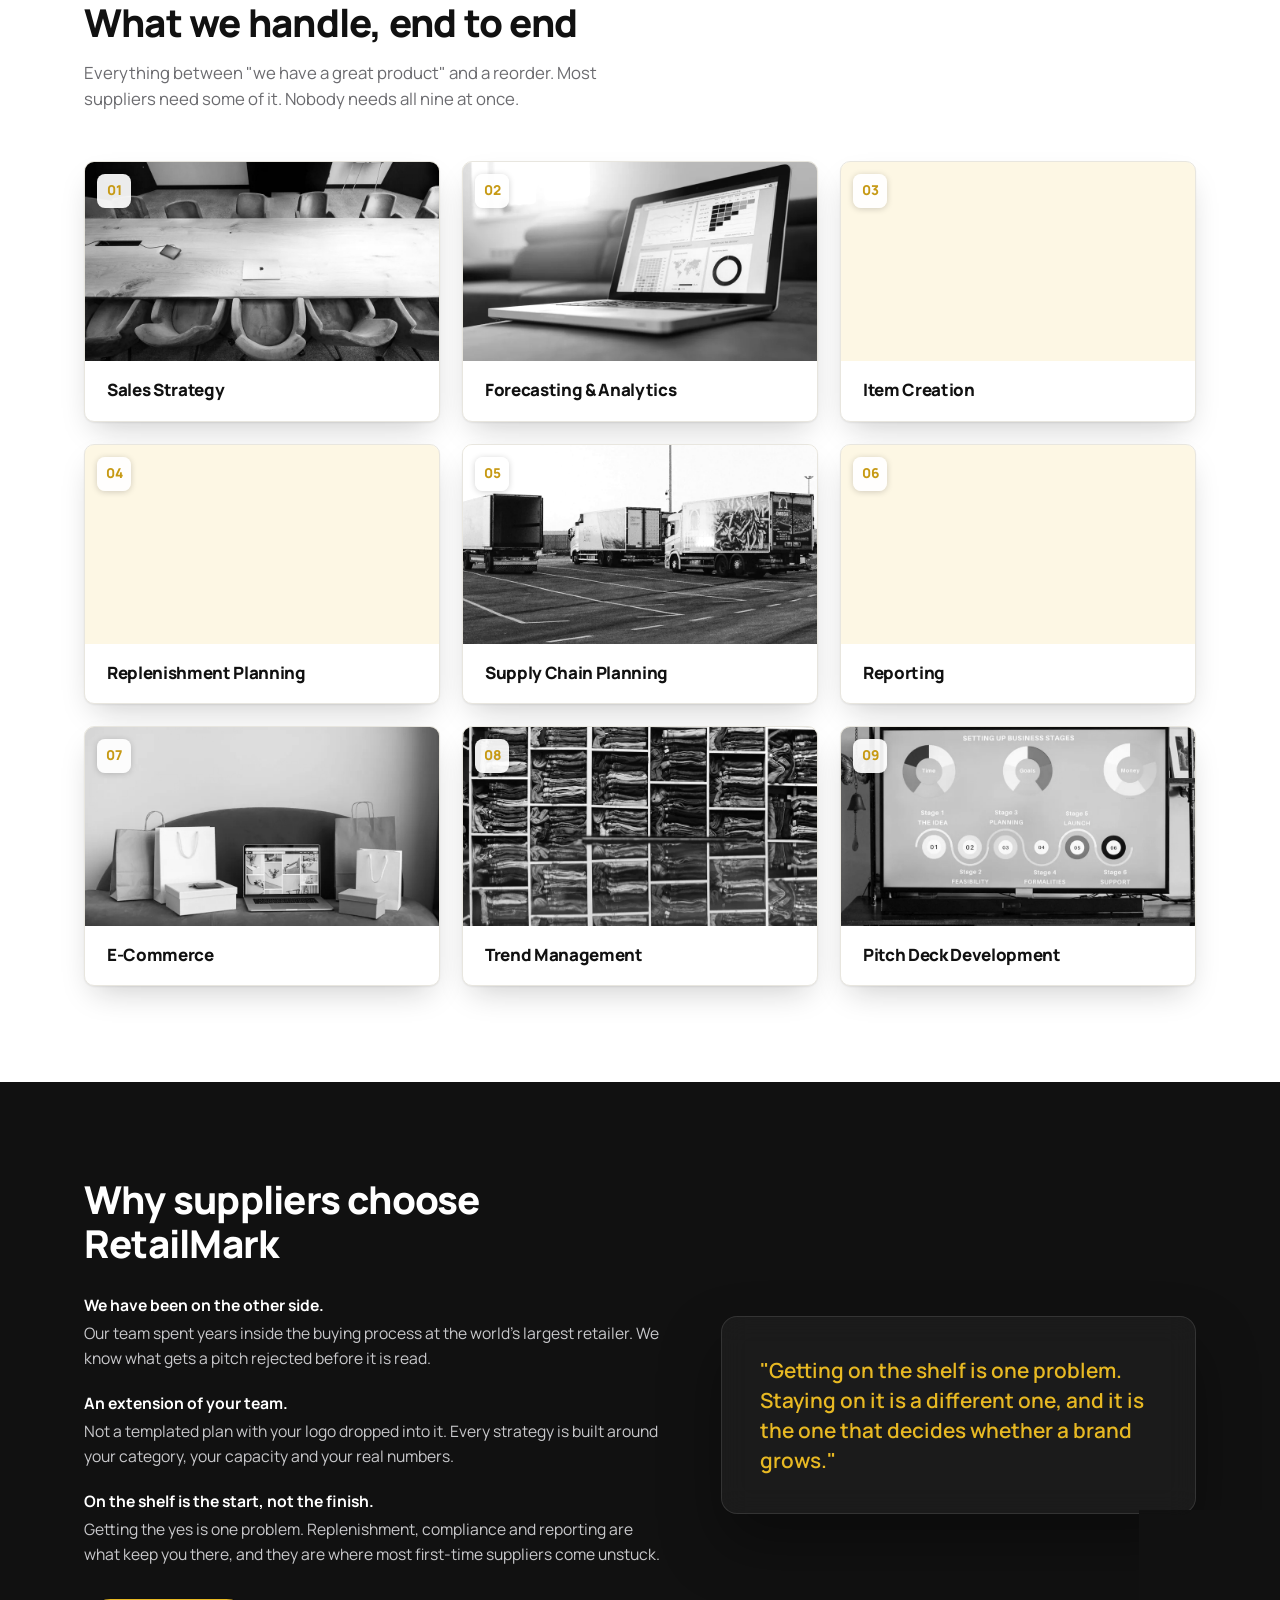
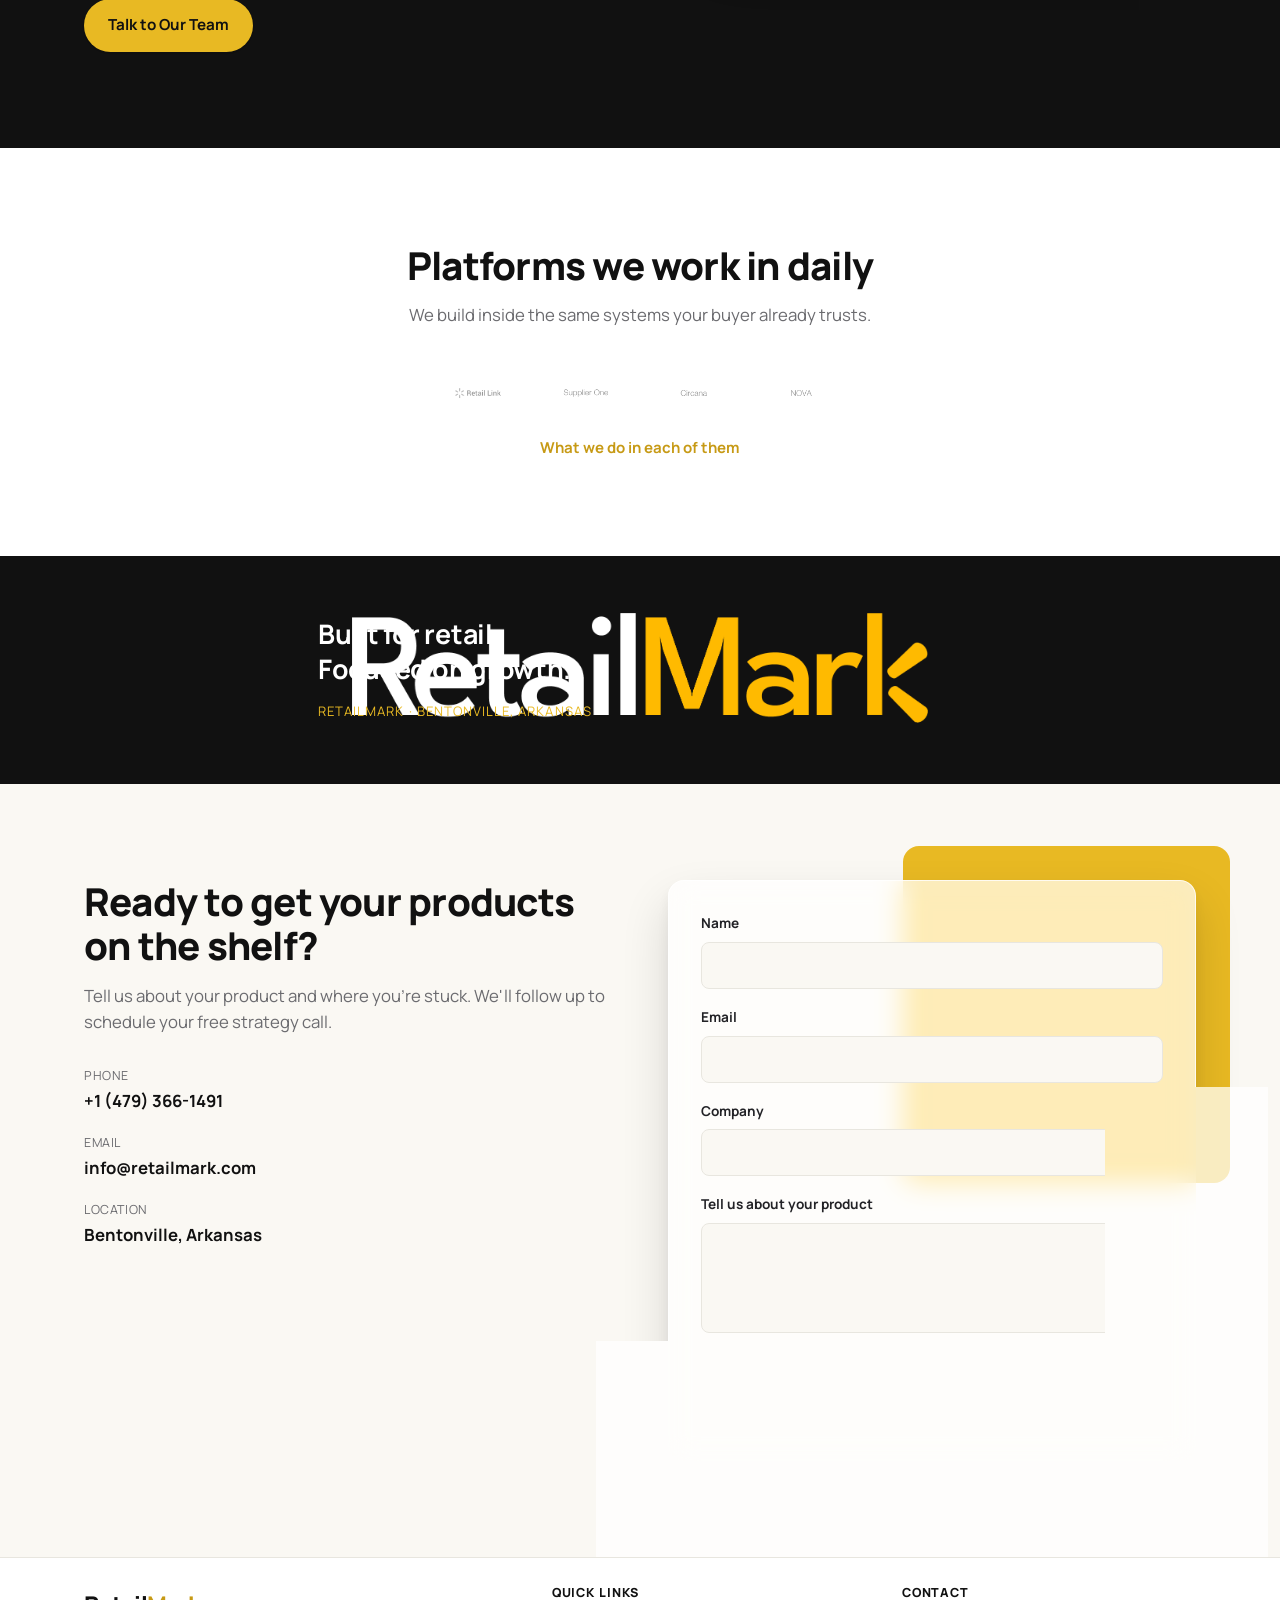
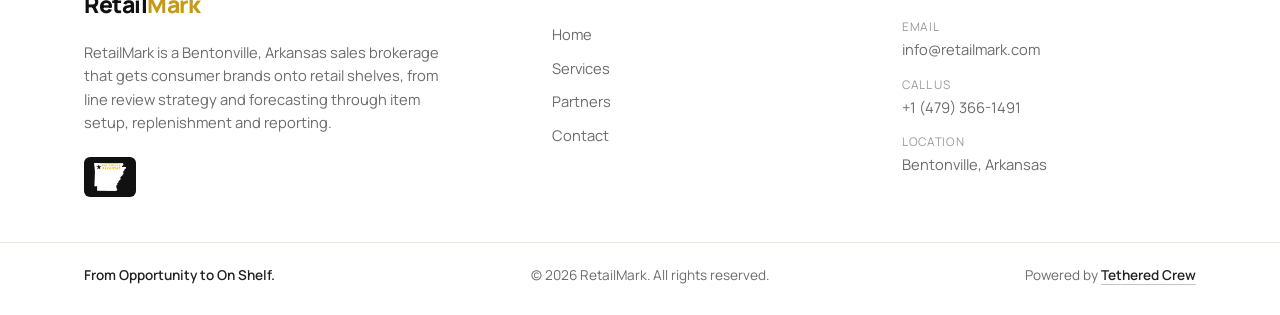
==== commit 33111fe3: "Four platforms, not six: Circana and NOVA replace Nielsen, IRi, Canopy, Atlas Justin's note. Circana" ====
--- a/index.html
+++ b/index.html
@@ -102,7 +102,7 @@
 document.documentElement.classList.add('hero-lockup');
 document.documentElement.classList.add('has-js-shots');
 </script>
-<link rel="stylesheet" href="styles.css?v=20260904e">
+<link rel="stylesheet" href="styles.css?v=20260904f">
 </head>
 <body>
 
@@ -369,12 +369,10 @@
       <h2>Platforms we work in daily</h2>
       <p class="section-sub">We build inside the same systems your buyer already trusts.</p>
       <div class="partner-row">
-        <img src="assets/platforms/nielsen.png" alt="Nielsen" loading="lazy">
         <img src="assets/platforms/retail-link.png" alt="Retail Link" loading="lazy">
         <img src="assets/platforms/supplier-one.png" alt="Supplier One" loading="lazy">
-        <img src="assets/platforms/canopy.png" alt="Canopy" loading="lazy">
-        <img src="assets/platforms/iri.png" alt="IRi" loading="lazy">
-        <img src="assets/platforms/atlas.png" alt="Atlas" loading="lazy">
+        <img src="assets/platforms/circana.png" alt="Circana" loading="lazy">
+        <img src="assets/platforms/nova.png" alt="NOVA" loading="lazy">
       </div>
       <p class="section-more"><a href="partners.html" class="text-link">What we do in each of them</a></p>
     </div>
@@ -486,6 +484,6 @@
   </div>
 </footer>
 
-<script src="script.js?v=20260904e"></script>
+<script src="script.js?v=20260904f"></script>
 </body>
 </html>
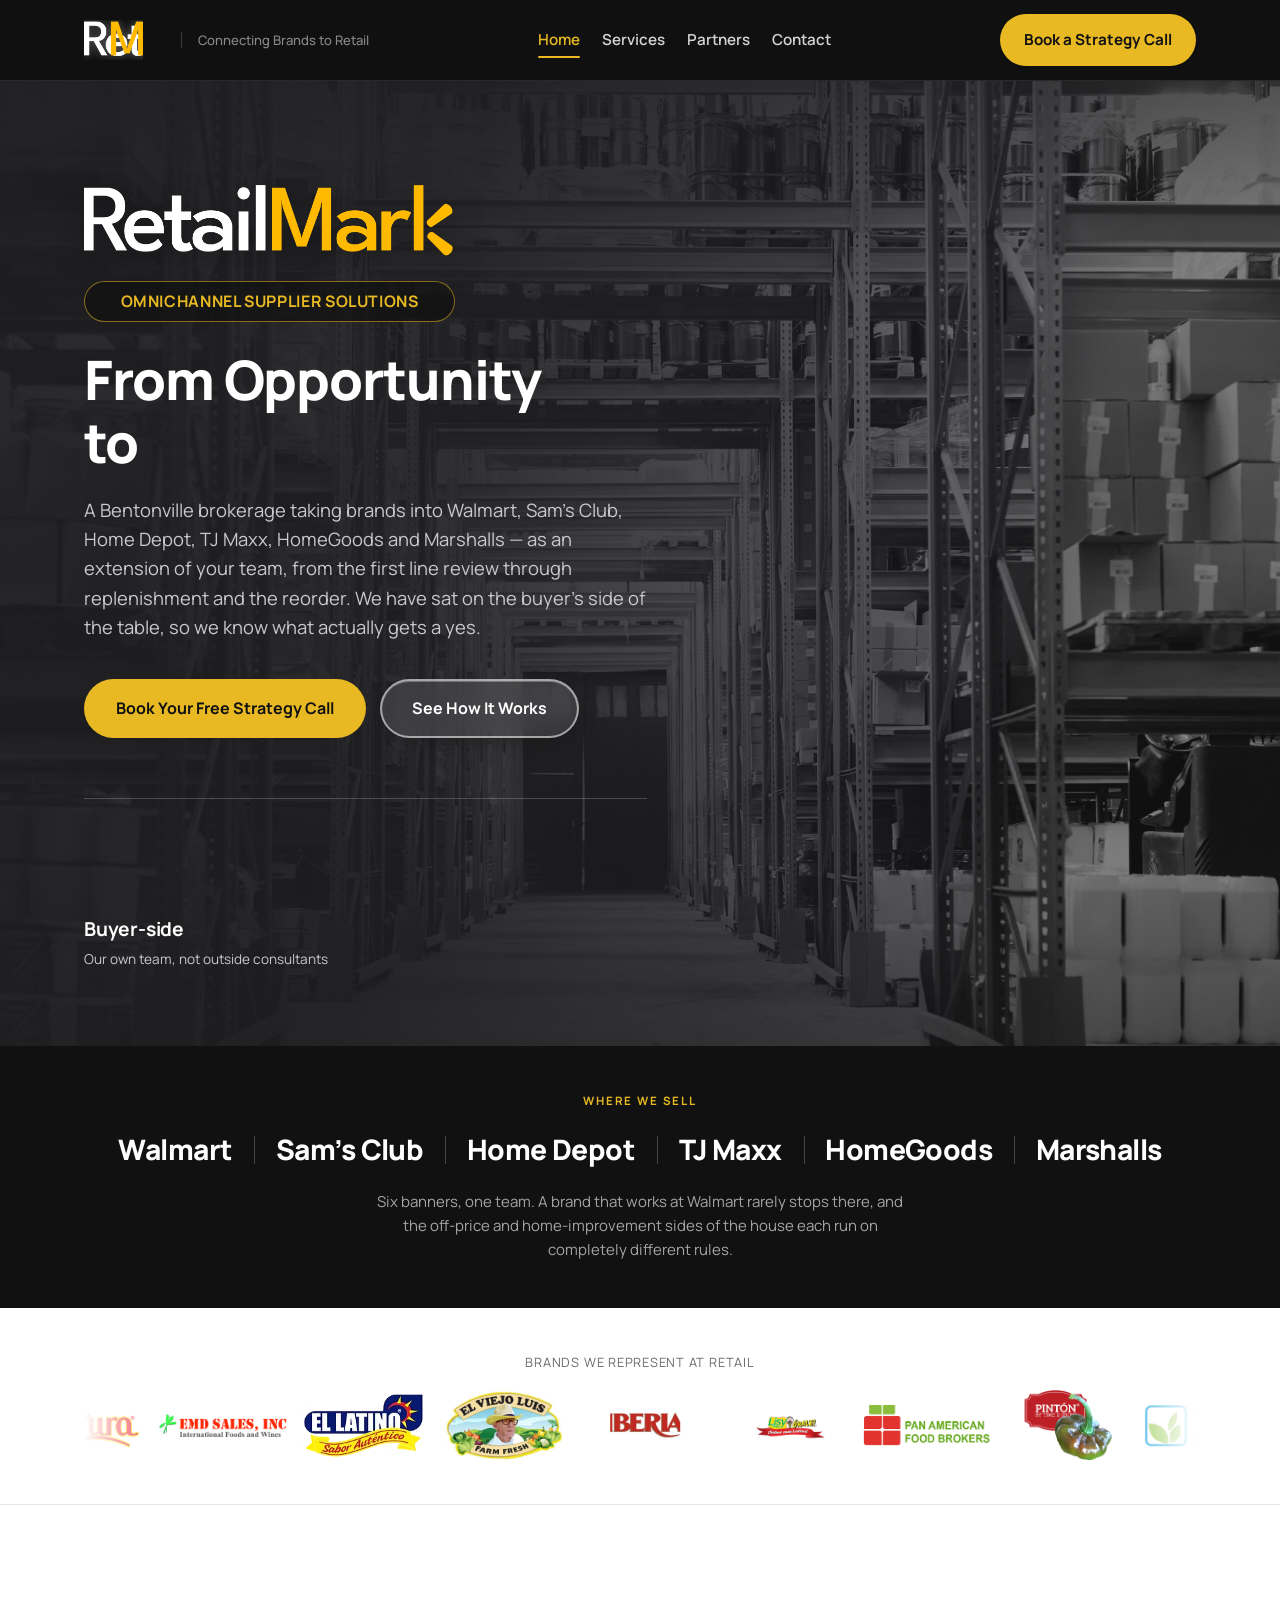
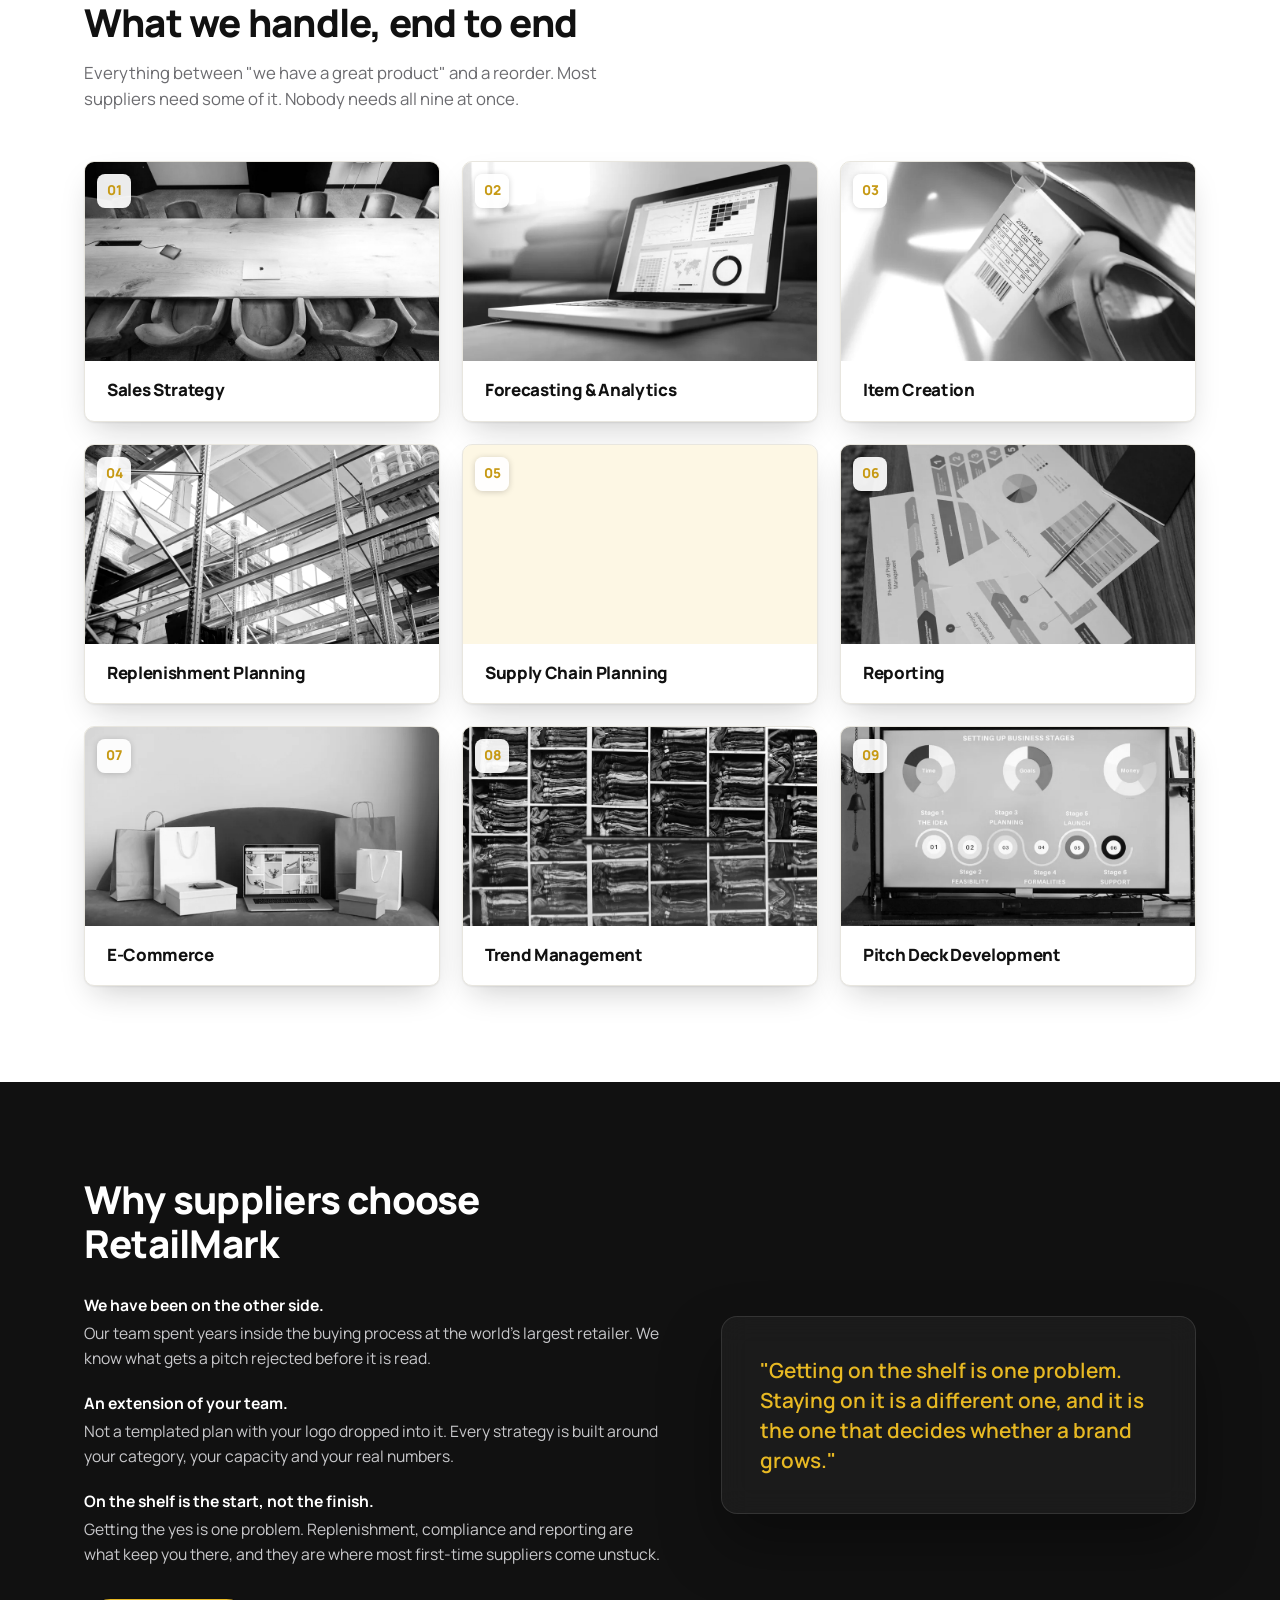
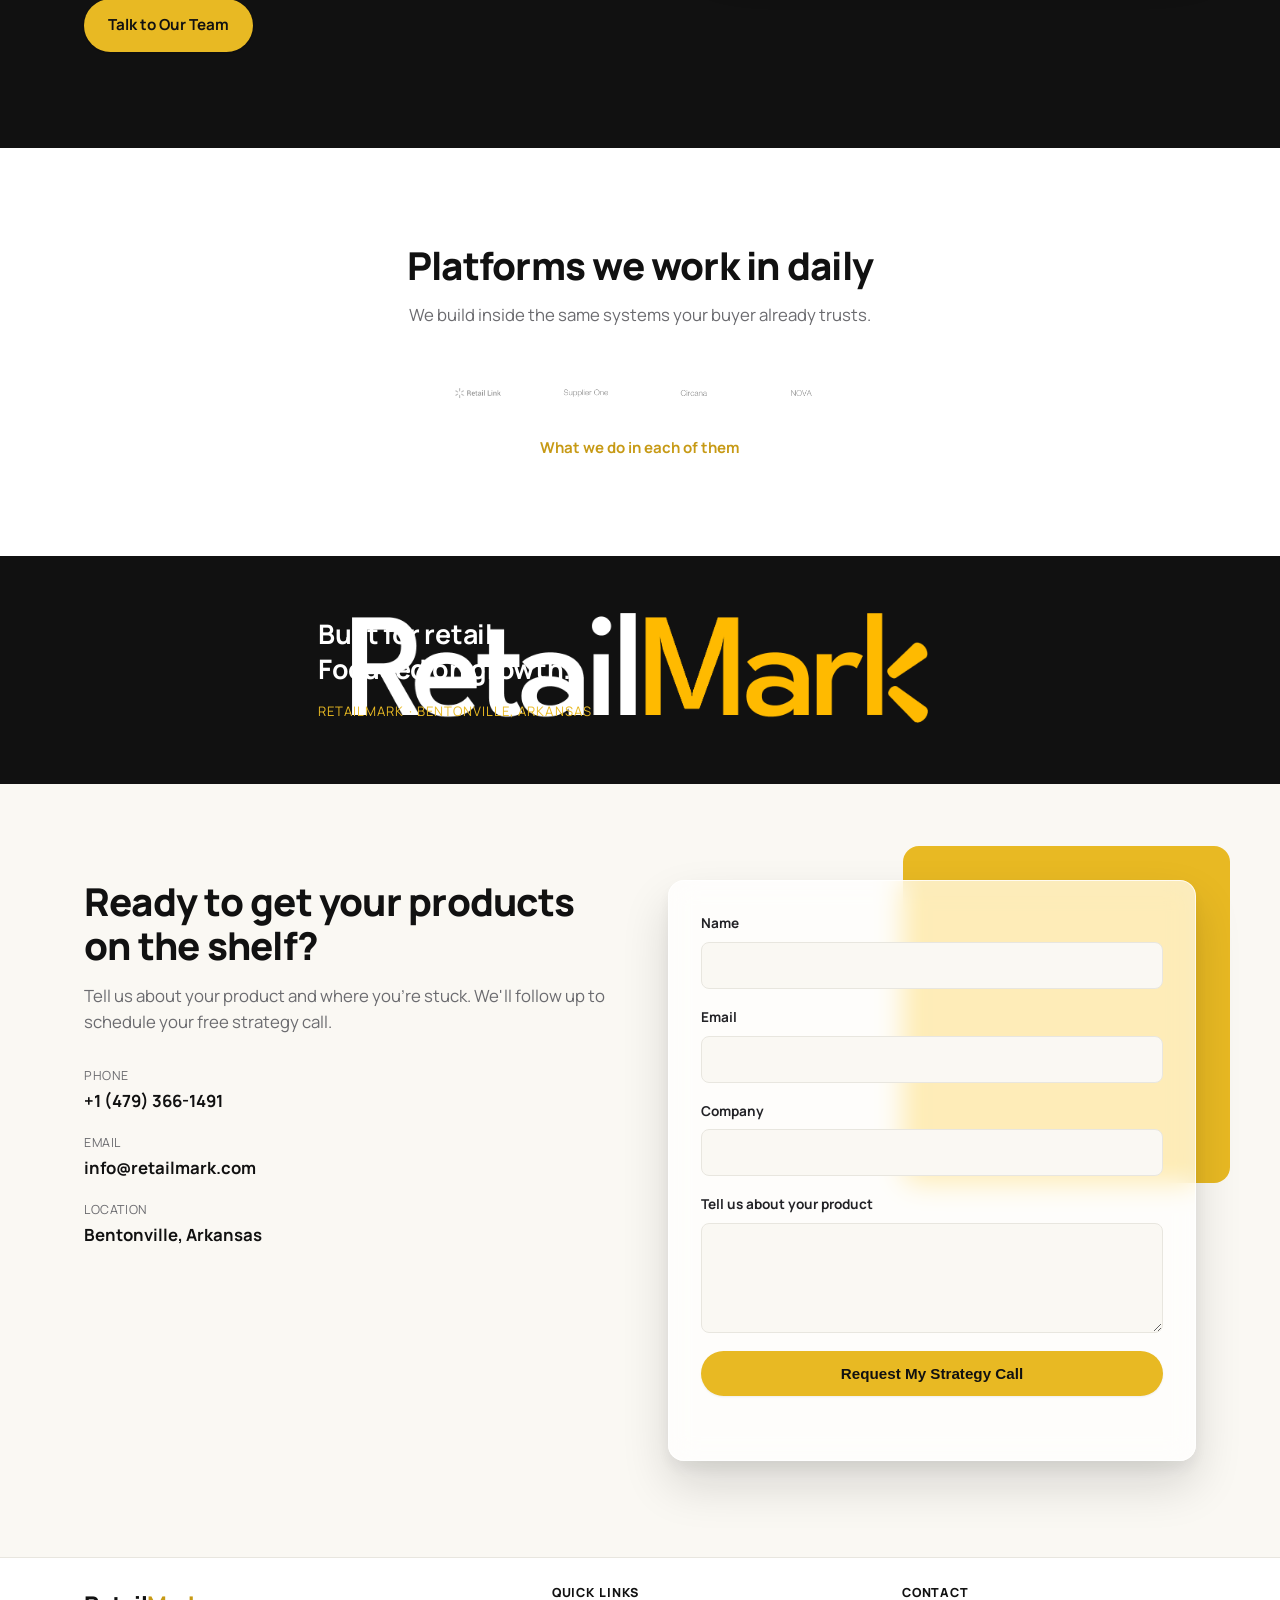
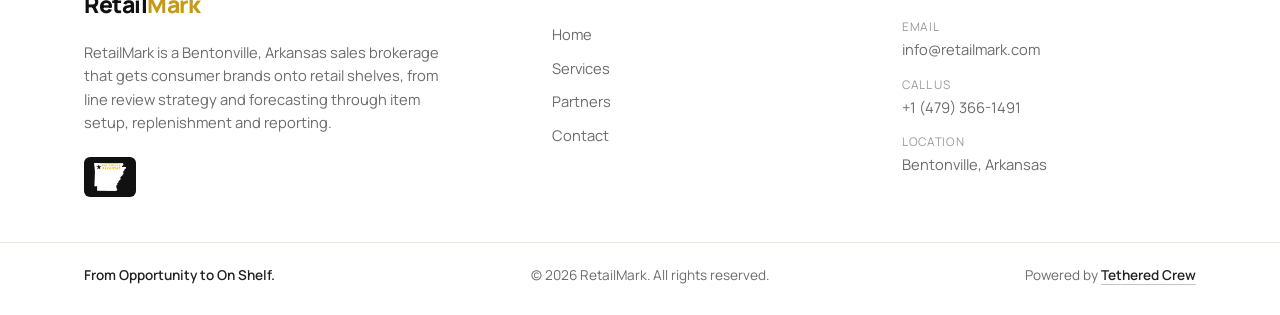
==== commit ed4b0bbe: "One store frame in the hero, chosen against the same rules as the rest Justin asked for in-store pic" ====
--- a/index.html
+++ b/index.html
@@ -102,7 +102,7 @@
 document.documentElement.classList.add('hero-lockup');
 document.documentElement.classList.add('has-js-shots');
 </script>
-<link rel="stylesheet" href="styles.css?v=20260904f">
+<link rel="stylesheet" href="styles.css?v=20260904g">
 </head>
 <body>
 
@@ -149,7 +149,8 @@
          than five descriptions a screen reader must sit through. Greyscale is
          a CSS filter, not baked into the files. -->
     <div class="hero-bg" aria-hidden="true">
-      <img class="on" src="assets/hero/warehouse-aisle.webp" alt="" fetchpriority="high" width="2400" height="1350">
+      <img class="on" src="assets/hero/market-hall.webp" alt="" fetchpriority="high" width="2400" height="1350">
+      <img src="assets/hero/warehouse-aisle.webp" alt="" loading="lazy" width="2400" height="1350">
       <img src="assets/hero/club-racking.webp" alt="" loading="lazy" width="2400" height="1350">
       <img src="assets/hero/pallet-stacks.webp" alt="" loading="lazy" width="2400" height="1350">
       <img src="assets/hero/racking-run.webp" alt="" loading="lazy" width="2400" height="1350">
@@ -484,6 +485,6 @@
   </div>
 </footer>
 
-<script src="script.js?v=20260904f"></script>
+<script src="script.js?v=20260904g"></script>
 </body>
 </html>
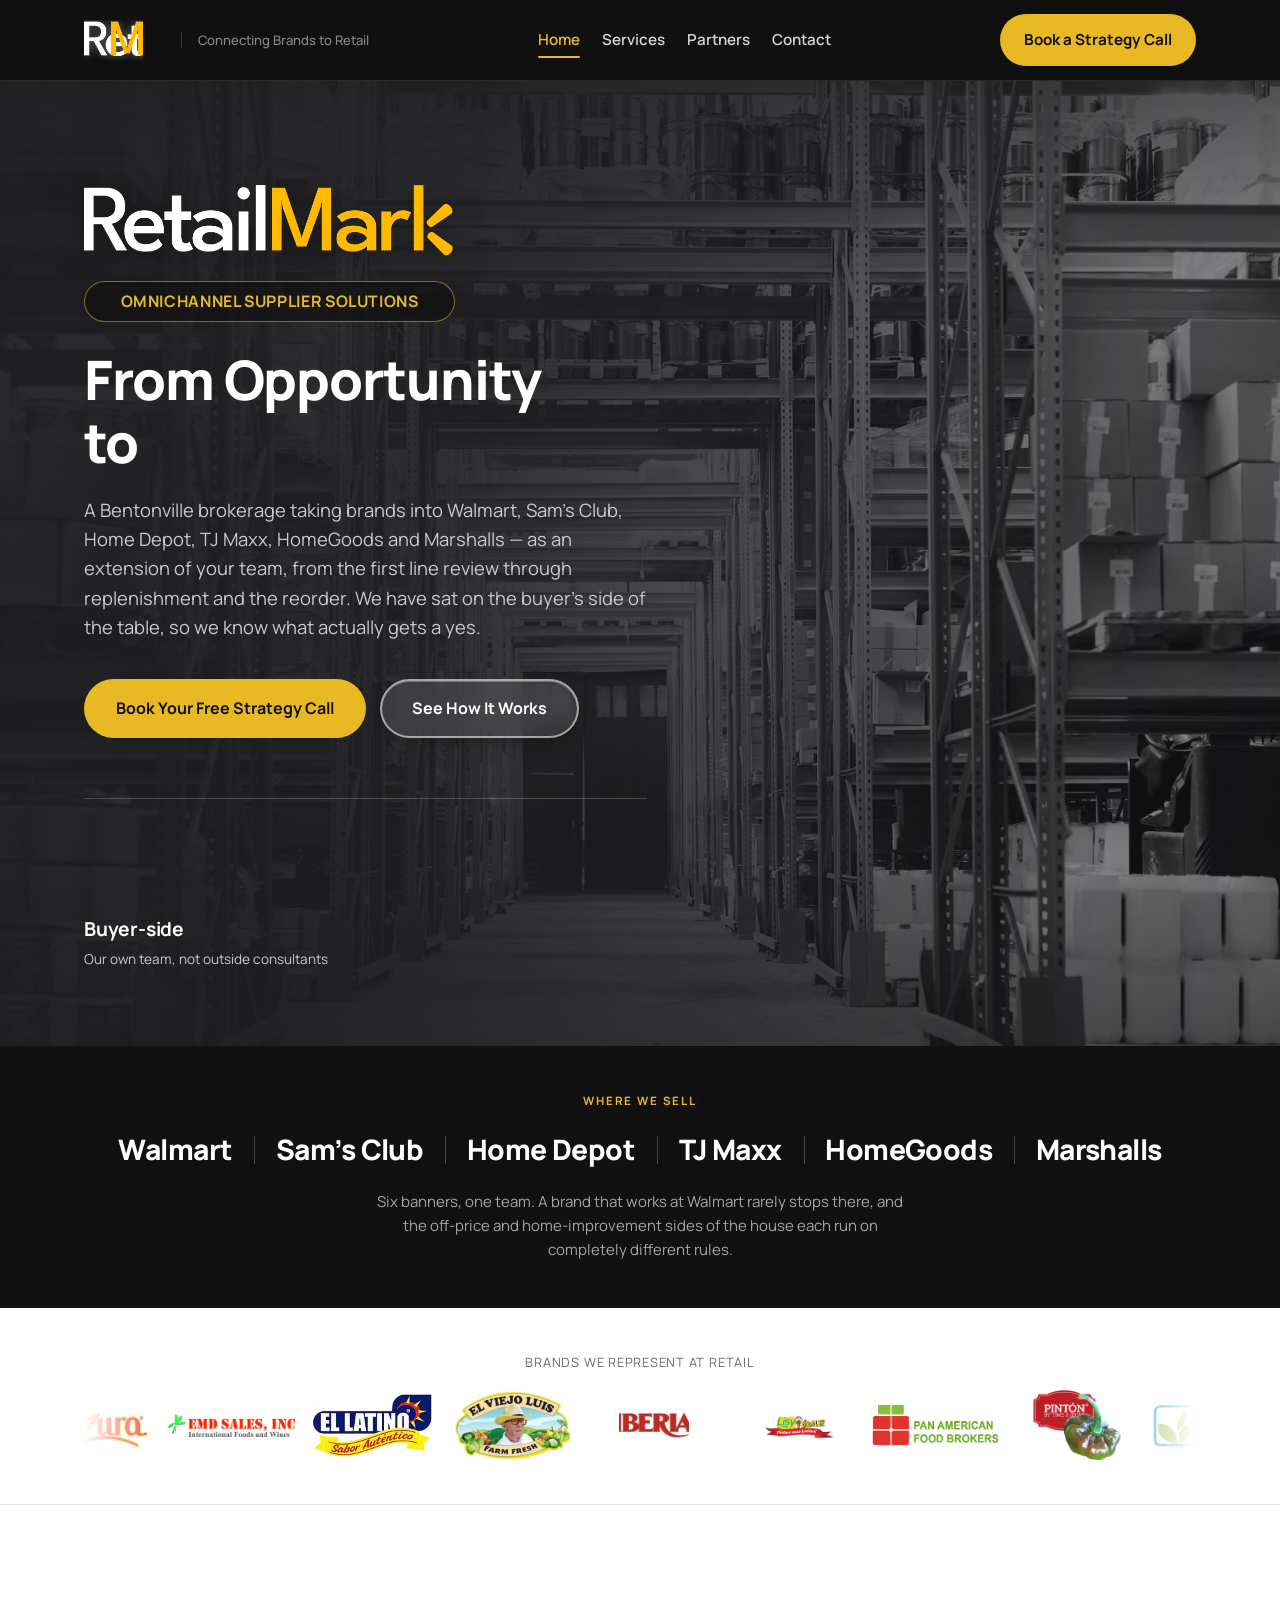
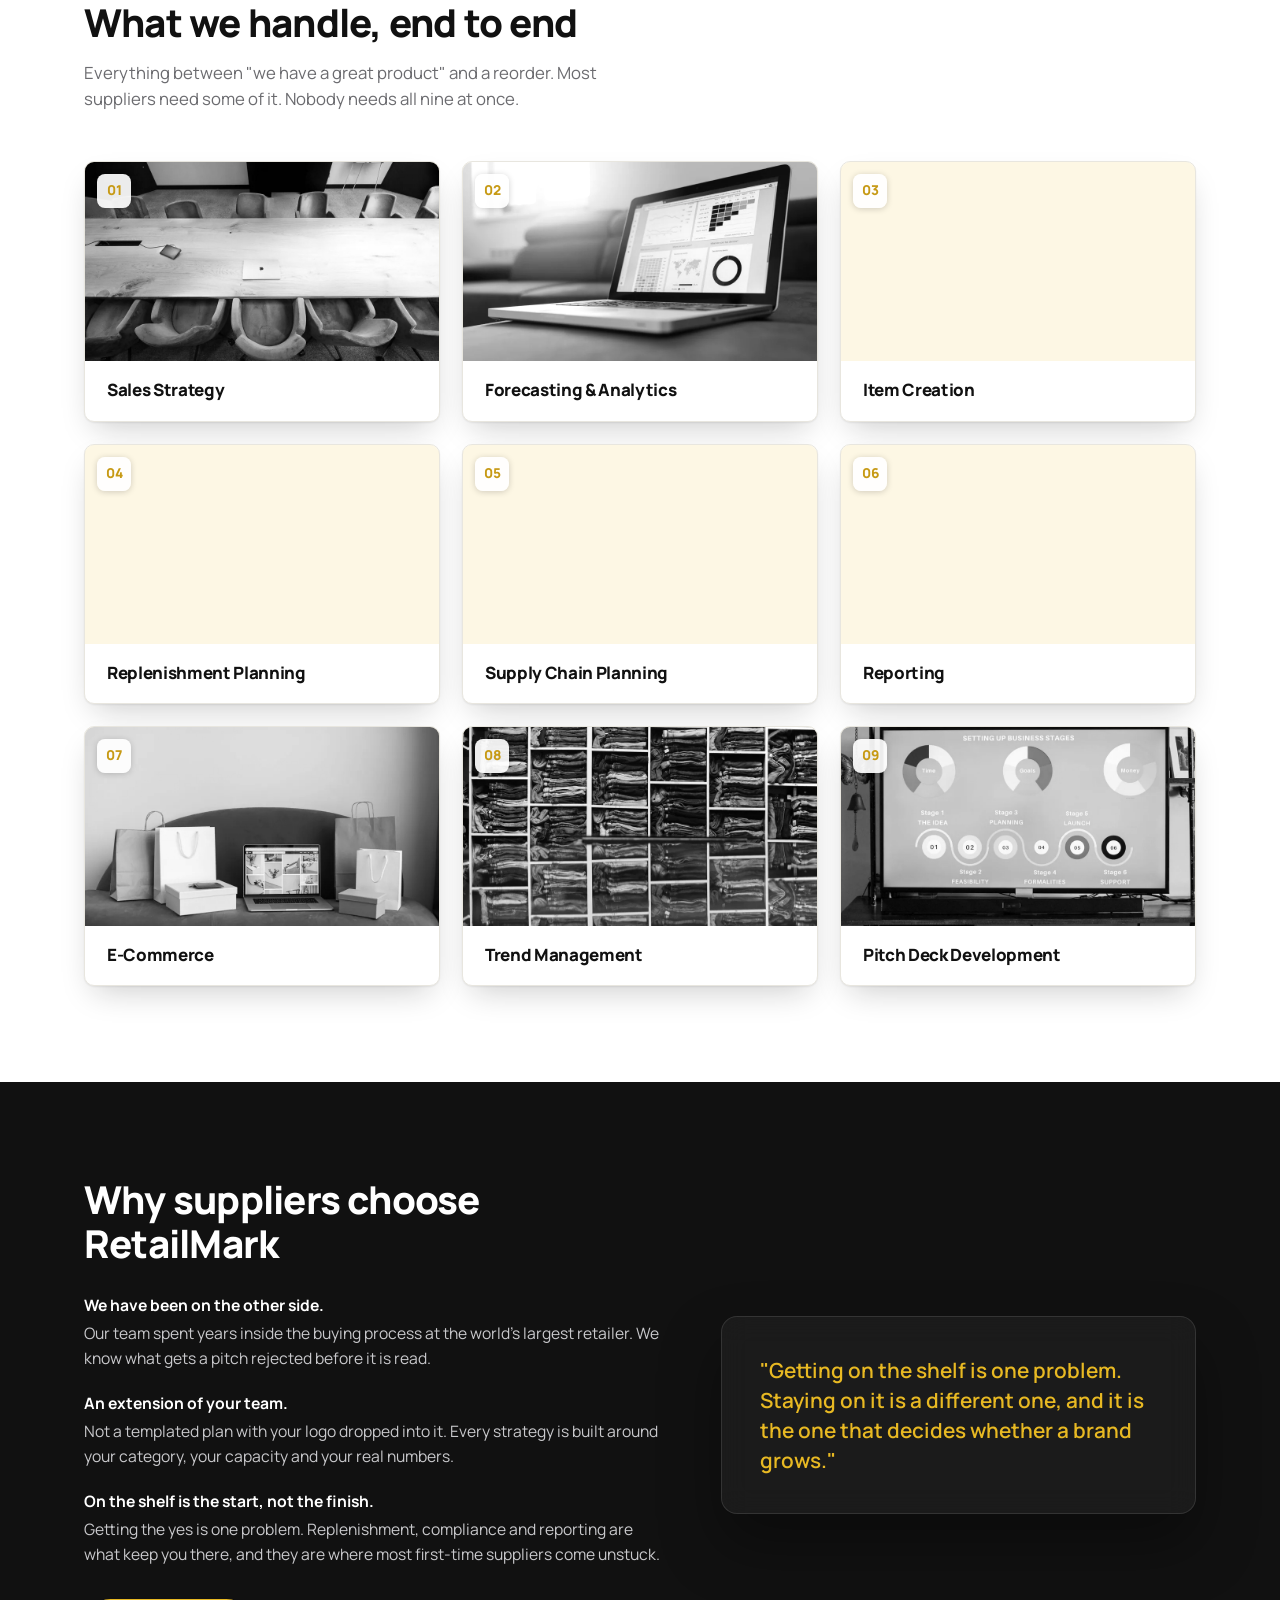
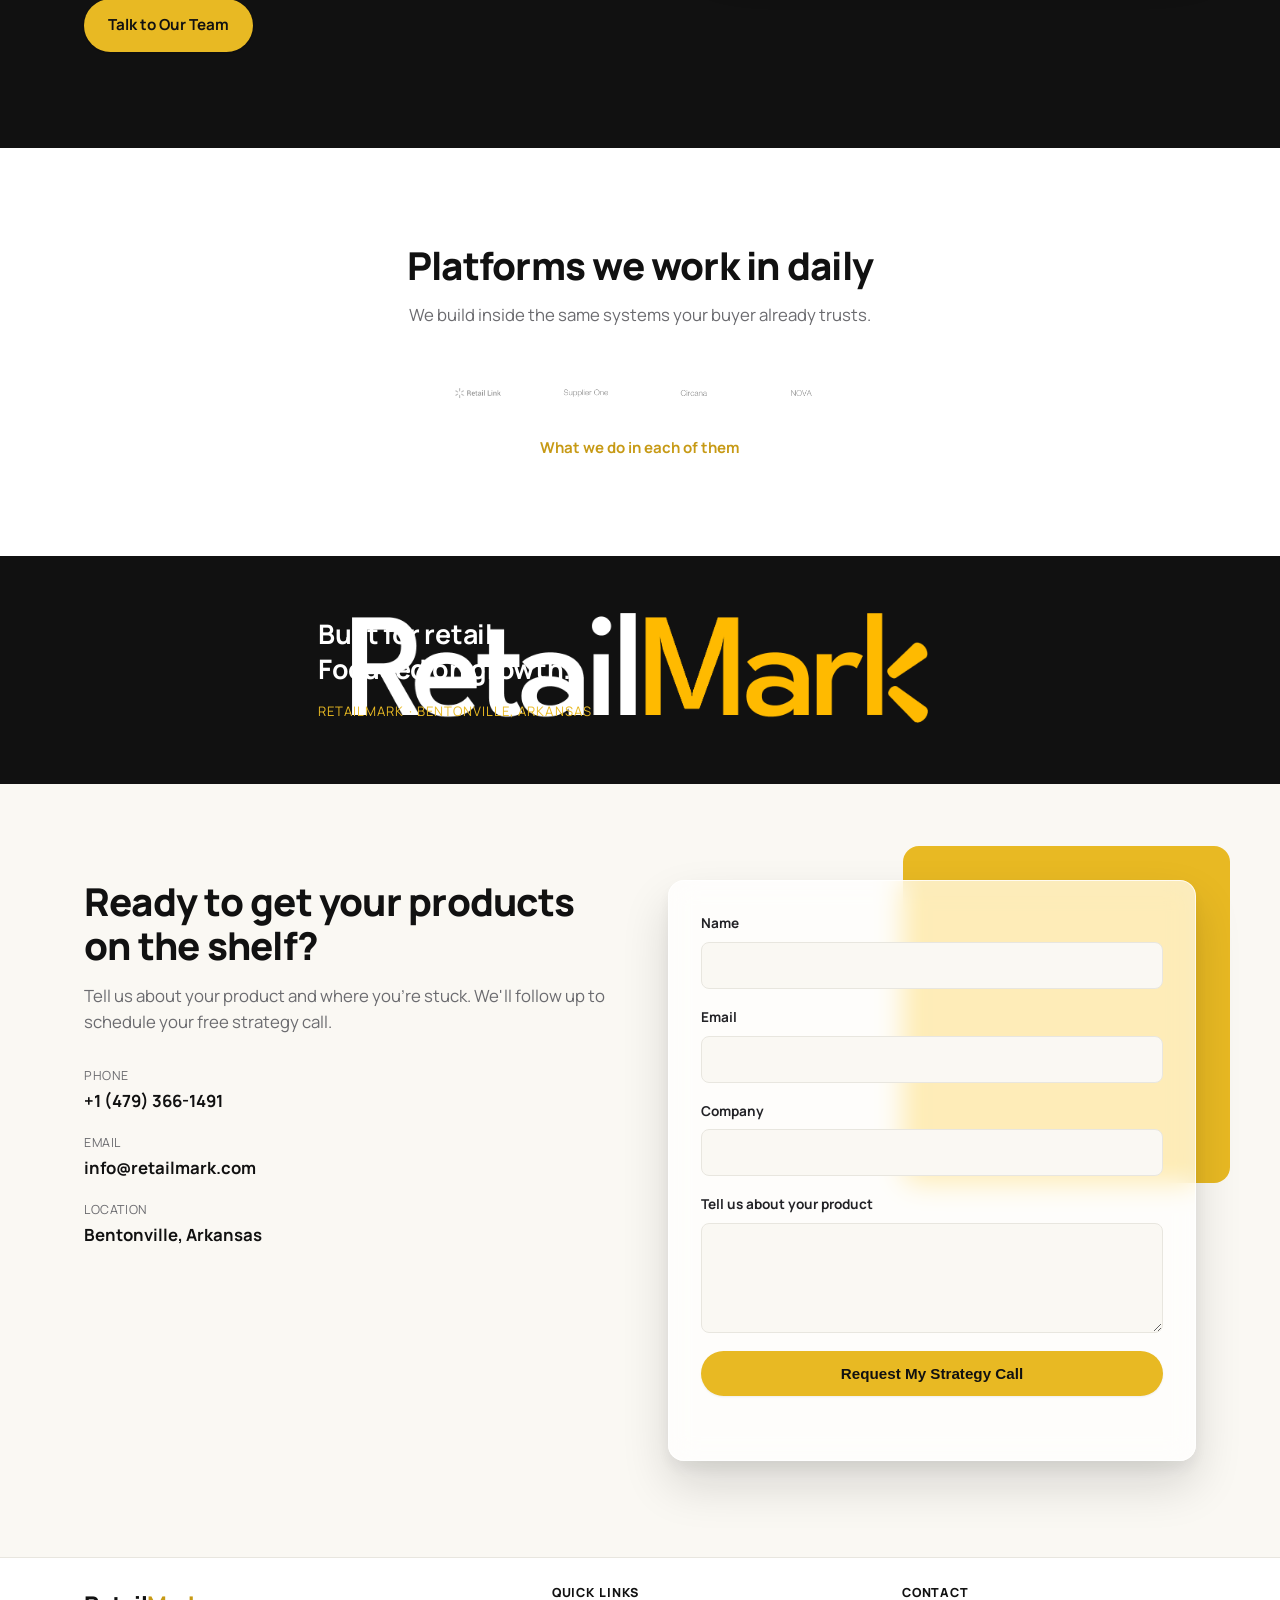
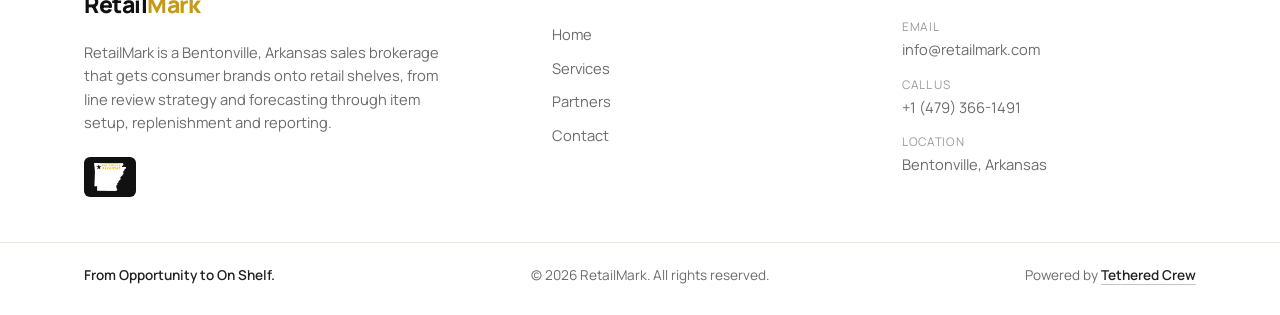
==== commit 2ab714bf: "Launch: retailmark.com The staging guards come out and the origin moves. Every page loses its noinde" ====
--- a/index.html
+++ b/index.html
@@ -3,14 +3,6 @@
 <head>
 <meta charset="UTF-8">
 <meta name="viewport" content="width=device-width, initial-scale=1.0">
-<!-- STAGING ONLY — REMOVE AT LAUNCH ------------------------------------------
-     This is the show-and-tell deployment, not retailmark.com. The noindex
-     keeps it out of Google, which matters for two reasons: an unfinished demo
-     should not be the thing a RetailMark prospect finds, and once the real
-     site is live on retailmark.com a second indexed copy competes with it for
-     its own name. Delete this tag and robots.txt on the day it goes live.
-------------------------------------------------------------------------- -->
-<meta name="robots" content="noindex, nofollow">
 <title>RetailMark | From Opportunity to On Shelf</title>
 <link rel="icon" type="image/x-icon" href="assets/favicon.ico">
 <link rel="icon" type="image/png" sizes="16x16" href="assets/favicon-16.png">
@@ -25,35 +17,35 @@
   <meta property="og:type" content="website">
   <meta property="og:site_name" content="RetailMark">
   <meta property="og:locale" content="en_US">
-  <meta property="og:url" content="https://retailmark.tetheredcrew.com/">
+  <meta property="og:url" content="https://retailmark.com/">
   <meta property="og:title" content="RetailMark | From Opportunity to On Shelf">
   <meta property="og:description" content="We get consumer brands onto retail shelves. Strategy, forecasting and the line review deck, built by people who sat on the buying side.">
-  <meta property="og:image" content="https://retailmark.tetheredcrew.com/assets/og-card-v3.png">
+  <meta property="og:image" content="https://retailmark.com/assets/og-card-v3.png">
   <meta property="og:image:width" content="1200">
   <meta property="og:image:height" content="630">
   <meta property="og:image:alt" content="RetailMark — omnichannel supplier solutions, Bentonville, Arkansas">
   <meta name="twitter:card" content="summary_large_image">
   <meta name="twitter:title" content="RetailMark | From Opportunity to On Shelf">
   <meta name="twitter:description" content="We get consumer brands onto retail shelves. Strategy, forecasting and the line review deck, built by people who sat on the buying side.">
-  <meta name="twitter:image" content="https://retailmark.tetheredcrew.com/assets/og-card-v3.png">
+  <meta name="twitter:image" content="https://retailmark.com/assets/og-card-v3.png">
   <script type="application/ld+json">
   {
     "@context": "https://schema.org",
     "@graph": [
       {
         "@type": "WebSite",
-        "@id": "https://retailmark.tetheredcrew.com/#website",
-        "url": "https://retailmark.tetheredcrew.com/",
+        "@id": "https://retailmark.com/#website",
+        "url": "https://retailmark.com/",
         "name": "RetailMark",
-        "publisher": { "@id": "https://retailmark.tetheredcrew.com/#organization" }
+        "publisher": { "@id": "https://retailmark.com/#organization" }
       },
       {
         "@type": ["Organization", "ProfessionalService"],
-        "@id": "https://retailmark.tetheredcrew.com/#organization",
+        "@id": "https://retailmark.com/#organization",
         "name": "RetailMark",
-        "url": "https://retailmark.tetheredcrew.com/",
-        "logo": "https://retailmark.tetheredcrew.com/assets/retailmark-wordmark.png",
-        "image": "https://retailmark.tetheredcrew.com/assets/retailmark-wordmark.png",
+        "url": "https://retailmark.com/",
+        "logo": "https://retailmark.com/assets/retailmark-wordmark.png",
+        "image": "https://retailmark.com/assets/retailmark-wordmark.png",
         "description": "A Bentonville, Arkansas sales brokerage that gets consumer brands onto retail shelves, from line review strategy and forecasting through item setup, replenishment and reporting.",
         "telephone": "+1-479-366-1491",
         "email": "info@retailmark.com",
